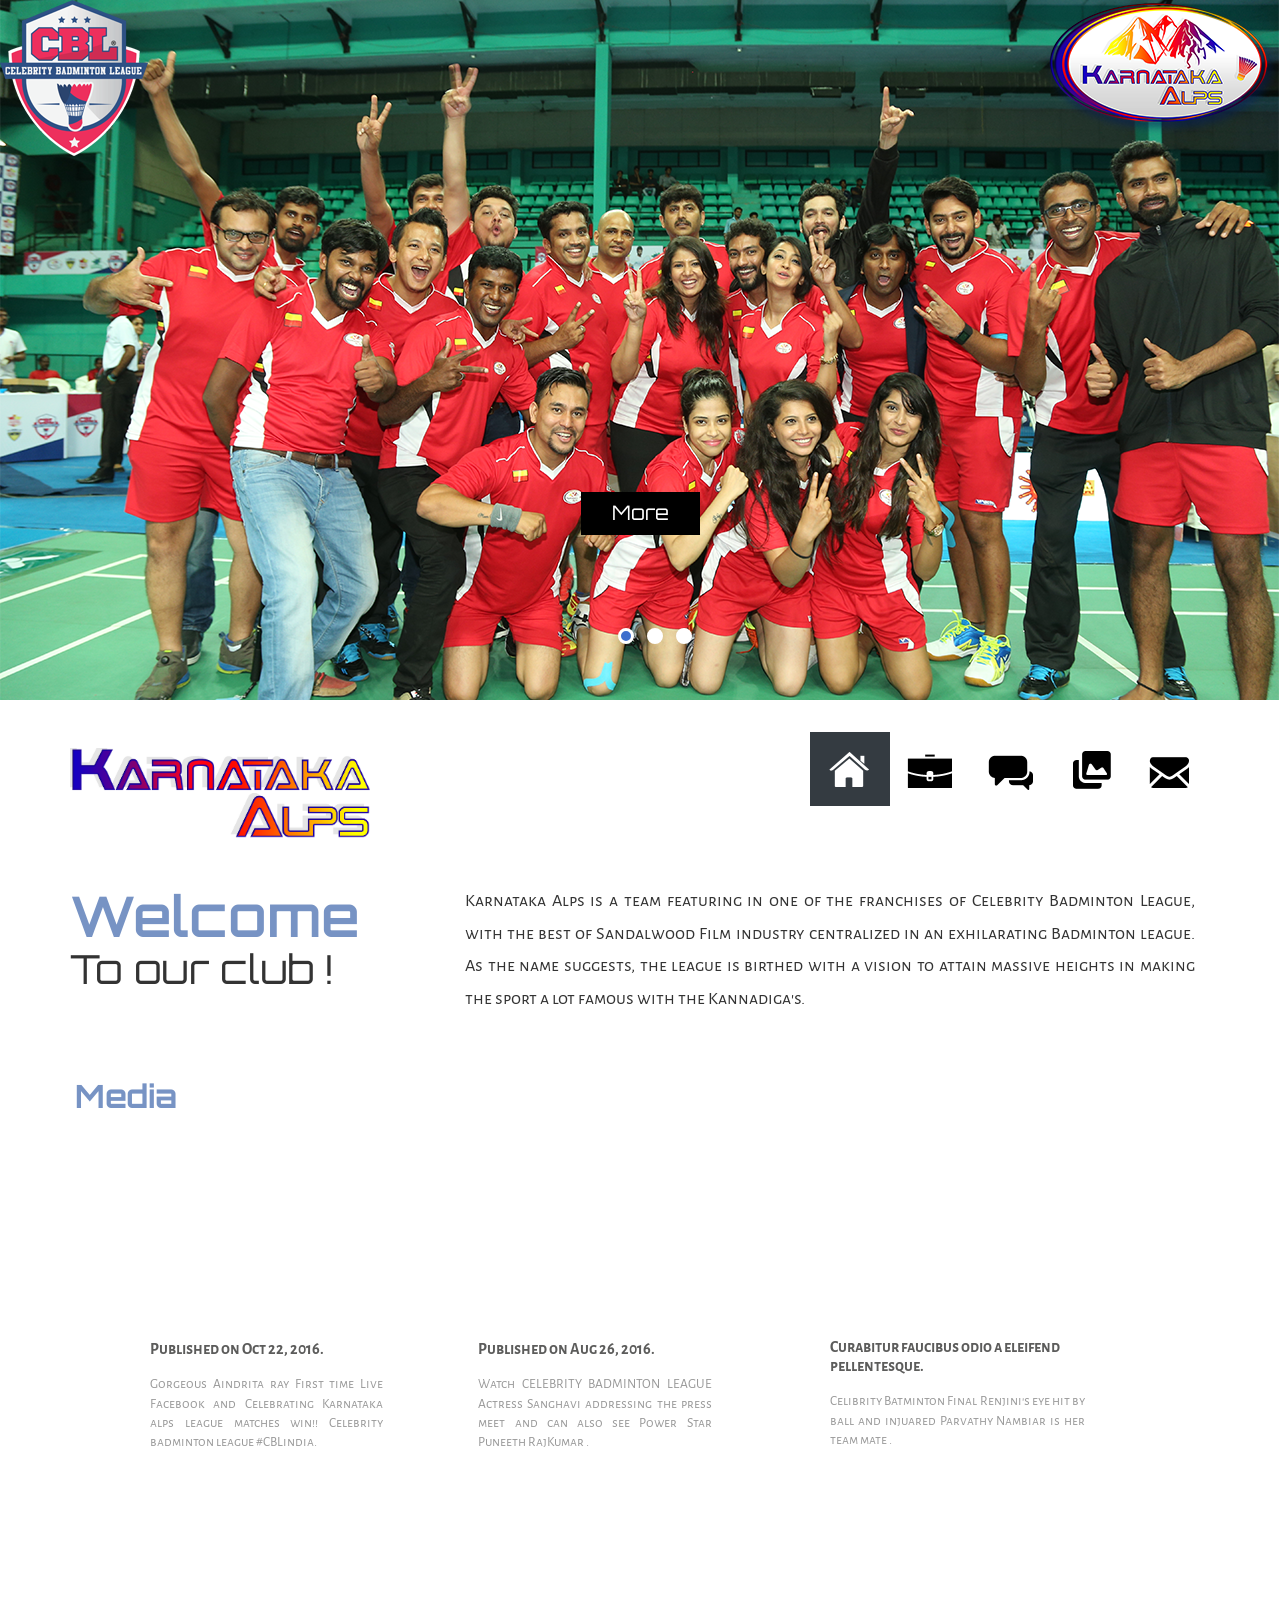
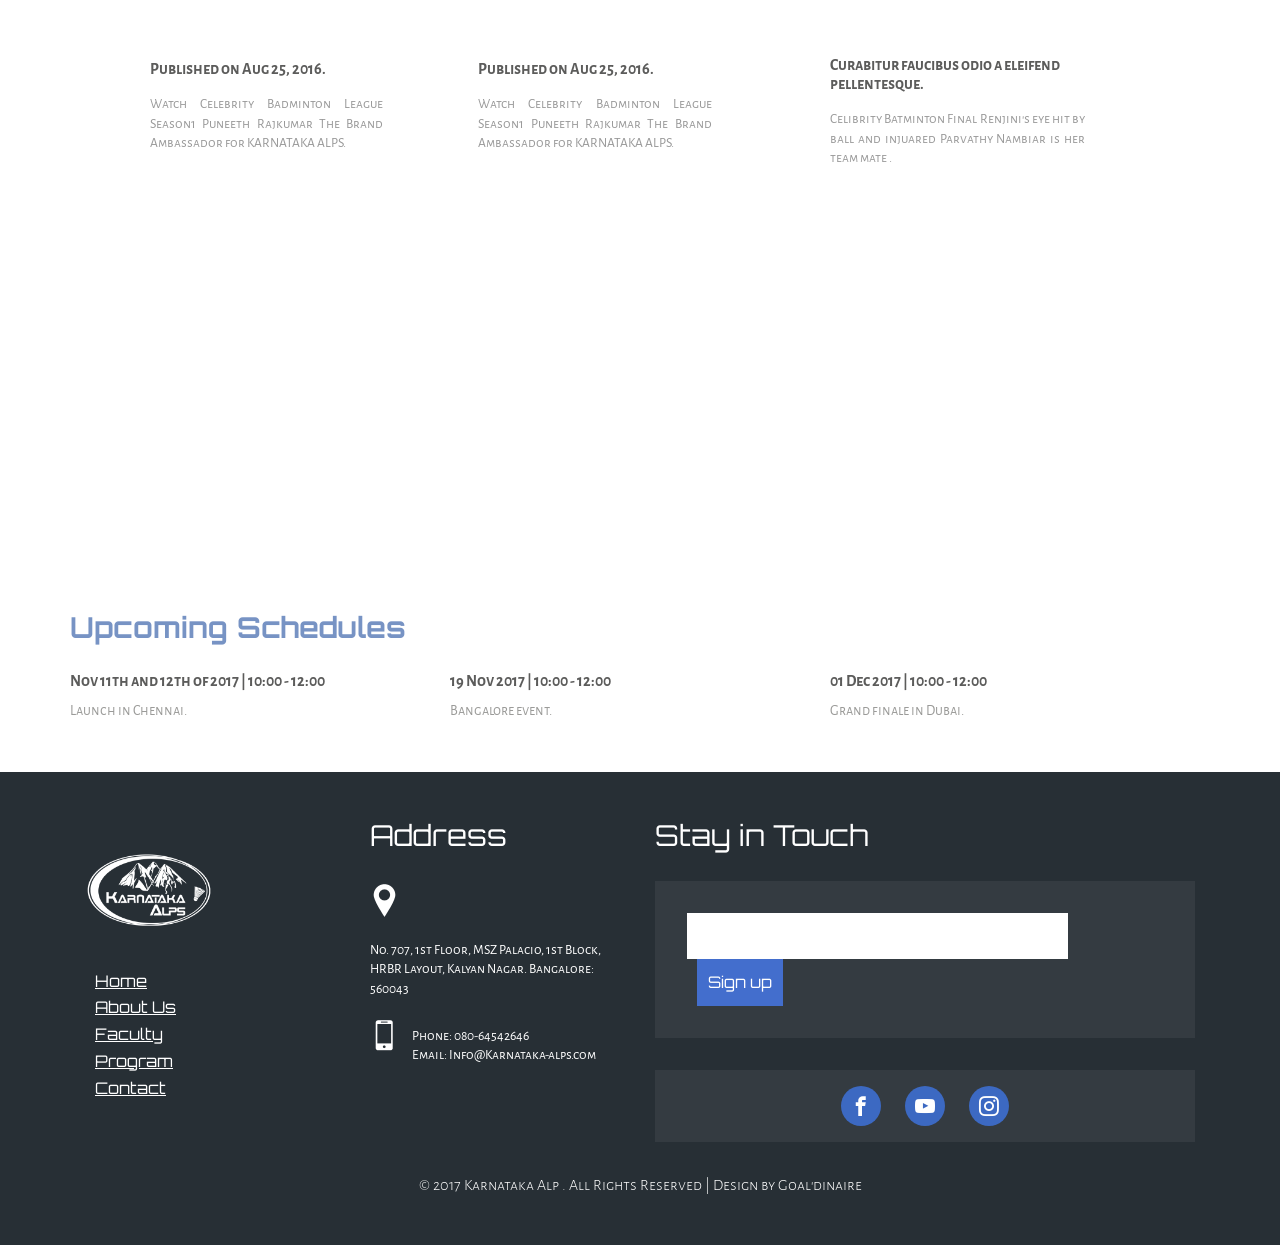
==== index.html @ f867ceb0 "first commit" ====
<!DOCTYPE html>
<html lang="en">
<head>
<title>Karnataka Alp</title>
<link href="css/bootstrap.css" rel='stylesheet' type='text/css'/>
<link href="css/animate.css" rel='stylesheet' type='text/css'/>
<link rel="stylesheet" href="css/style.css" type="text/css">
<link rel="stylesheet" href="style-2.css" type="text/css">
<script src="js/jquery.min.js"></script>
<script src="js/responsiveslides.min.js"></script>
<meta name="viewport" content="width=device-width, initial-scale=1">
<meta http-equiv="Content-Type" content="text/html; charset=utf-8" />
<meta name="keywords" content="" />
<!-- webfonts -->
<link href="https://fonts.googleapis.com/css?family=Orbitron" rel="stylesheet"> 
<link href="https://fonts.googleapis.com/css?family=Alegreya+Sans+SC" rel="stylesheet"> 
<script>
    $(function () {
      $("#slider").responsiveSlides({
      	auto: true,
      	speed: 500,
        namespace: "callbacks",
        pager: true,
      });
    });
  </script>
</head>
<body> 

<div class="slider w3layouts">	  
	  <div class="callbacks_container">
	      <ul class="rslides" id="slider">
	         <li>
				 <div class="banner">
				 	<div class="banner-text text abc dd">
					 	<!-- <h1>" ALL THE DAYS YOU WOKE UP, YOU GOT ONE JOB, AND THAT'S TO GET BETTER EVERY SINGLE DAY"</h1>
						<h2>Celebrity Badminton League</h2>
						 -->
						<a href="#">More</a>
					</div>
				 </div>
	         </li>
	         <li>
				 <div class="banner_two">
				 	<div class="banner-text text">
					 	<!-- <h1>Celebrity Badminton League</h1>
						<h2>Here some caption will come</h2> -->
						<a href="#">More</a>
					</div>
				 </div>
	         </li>
	         <li>
				 <div class="banner_three">
				 	<div class="banner-text text">
					 	<!-- <h1>Celebrity Badminton League</h1>
						<h2>Here some caption will come</h2> -->
						<a href="#">More</a>
					</div>
				 </div>
	         </li>
	      </ul>	      
      </div>
</div>
<div class="header agileits">
	 <div class="container">
	 <div class="logo animated bounceInLeft">
	 <a href="#"><img src="images/new.logo.png" alt=""/></a>
	<!--  <h3>Karnataka Alp</h3> -->
	 </div>
	 <div class="top-menu animated bounceInRight">
			<span class="menu"> </span>
		 <ul>
			  <li class="active simptip-position-bottom simptip-movable" data-tooltip="Home"><a class="home" href="index.thml"></a></li>
		      <li class="simptip-position-bottom simptip-movable" data-tooltip="About"><a class="about" href="about.html"></a></li>
			  <li class=" simptip-position-bottom simptip-movable" data-tooltip="Teams"><a class="service" href="team.html"></a></li>
			  <li class=" simptip-position-bottom simptip-movable" data-tooltip="Gallery"><a class="gallery" href="gallery.html"></a></li>
			  <li class=" simptip-position-bottom simptip-movable" data-tooltip="Contact"><a class="contact" href="contact.html"></a></li>
			  <!-- <li class=" simptip-position-bottom simptip-movable" data-tooltip="Contact"><a class="contact-1" href="contact.html"></a></li> -->
			 <div class="clearfix"></div>
		 </ul>
				  <!--script-nav-->
				 <script>
				 $("span.menu").click(function(){
				 $(".top-menu ul").slideToggle("slow" , function(){
				 });
				 });
				 </script>
				 <!--script-nav-->
	 </div>
	 <div class="clearfix"></div>
	 </div>
</div>
<div class="welcome">
	 <div class="container">
	 <div class="col-md-4 wel-left">
	 <h3 class="animated rubberBand">Welcome</h3>
	 <h4 class="animated rubberBand">To our club !</h4>
	 </div>
	 <div class="col-md-8 wel-right">
		 <p>Karnataka Alps is a team featuring in one of the franchises of Celebrity Badminton League, with the best of Sandalwood Film industry centralized in an exhilarating Badminton league. As the name suggests, the league is birthed with a vision to attain massive heights in making the sport a lot famous with the Kannadiga's.</p>
	 </div>
	 <div class="clearfix"></div>
	 </div>
</div>
<div class="event">	 
	 <div class="container">
		 <h3>Media</h3>
		 <div class="col-md-8 event-sec-left">
			 <div class="col-md-4 evnt bt">
			 <iframe width="236" height="172" src="https://www.youtube.com/embed/453rI5n0cbU" frameborder="0" allowfullscreen></iframe>
			 <h4>Published on Oct 22, 2016.</h4>
			 <p>Gorgeous Aindrita ray First time Live Facebook and Celebrating Karnataka alps league matches win!! Celebrity badminton league #CBLindia.</p>
			 <!-- <a href="#">More</a> -->
			 </div>
			 <div class="col-md-4 evnt bt">
			 <iframe width="236" height="172" src="https://www.youtube.com/embed/TS9y1Ix-5x4" frameborder="0" allowfullscreen></iframe>
			 <h4>Published on Aug 26, 2016.</h4>
			 <p>Watch CELEBRITY BADMINTON LEAGUE Actress Sanghavi addressing the press meet and can also see Power Star Puneeth RajKumar .</p>
			<!--  <a href="#">More</a> -->
			 </div>
			 <div class="col-md-4 evnt bt">
			 <iframe width="236" height="172" src="https://www.youtube.com/embed/nM0wsNJb8Wo" frameborder="0" allowfullscreen></iframe>
			 <h4>Published on Aug 25, 2016.</h4>
			 <p>Watch Celebrity Badminton League Season1 Puneeth Rajkumar The Brand Ambassador for KARNATAKA ALPS.</p>
			 <!-- <a href="#">More</a> -->
			 </div> <div class="col-md-4 evnt bt">
			 <iframe width="236" height="172" src="https://www.youtube.com/embed/nM0wsNJb8Wo" frameborder="0" allowfullscreen></iframe>
			 <h4>Published on Aug 25, 2016.</h4>
			 <p>Watch Celebrity Badminton League Season1 Puneeth Rajkumar The Brand Ambassador for KARNATAKA ALPS.</p>
			 <!-- <a href="#">More</a> -->
			 </div> 
			<!--  <div class="col-md-4 evnt bt">
			 <iframe width="236" height="172" src="https://www.youtube.com/embed/nM0wsNJb8Wo" frameborder="0" allowfullscreen></iframe>
			 <h4>Published on Aug 25, 2016.</h4>
			 <p>Watch Celebrity Badminton League Season1 Puneeth Rajkumar The Brand Ambassador for KARNATAKA ALPS.</p>
			 <!-- <a href="#">More</a> -->
	<!-- 		 </div>
 --> 
		 </div>
		 <div class="col-md-3 event-sec-left">
		   <div class="col-md-12 evnt">
				<iframe width="362" height="170" src="https://www.youtube.com/embed/nuTyIcoMTj0" frameborder="0" allowfullscreen></iframe>
			 <h4>Curabitur faucibus odio a eleifend pellentesque.</h4>
			 <p>Celibrity Batminton Final Renjini's eye hit by ball and injuared Parvathy Nambiar is her team mate .</p>
			 <!-- <a href="#">More</a> -->
			 </div><div class="col-md-12 evnt">
				<iframe width="362" height="170" src="https://www.youtube.com/embed/nuTyIcoMTj0" frameborder="0" allowfullscreen></iframe>
			 <h4>Curabitur faucibus odio a eleifend pellentesque.</h4>
			 <p>Celibrity Batminton Final Renjini's eye hit by ball and injuared Parvathy Nambiar is her team mate .</p>
			 <!-- <a href="#">More</a> -->
			 </div>
			 </div>
			 <!-- <div class="clearfix"></div> -->
			  <!--  <li><a href="#"><span> </span>Lorem ipsum dolor</a></li>
			   <li><a href="#"><span> </span>Etiam tempor nisi ut</a></li>
			   <li><a href="#"><span> </span>Donec ultricies sollicitudin</a></li>
			   <li><a href="#"><span> </span>Curabitur faucibus odio</a></li>
			   <li><a href="#"><span> </span>Fusce et ante elementum</a></li>
			   <li><a href="#"><span> </span>Lorem ipsum dolor</a></li>	
			   <li><a href="#"><span> </span>Fusce et ante elementum</a></li> -->
			   </ul>
		   </div>
		   <div class="clearfix"></div>
	   </div>
</div>
 <!-- <script>
    $(function () {
      $("#slider1").responsiveSlides({
      	auto: true,
      	speed: 500,
        namespace: "callbacks",
        pager: true,
      });
    });
  </script> -->
   <script src="js/responsiveslides.min.js"></script>
<div class="slider">	  
	  <div class="callbacks_container">
	      <ul class="rslides" id="slider1">
	         <li>
				 <div class="event-slider">
				 	<!-- <h3>Ut sodales augue ac sapien</h3>
					<h3>Morbi blandit nibh nisl, eu eleifend.</h3> -->
				 </div>
	         </li>
	         <li>
				 <div class="event-slider xy">
				 	<!-- <h3>Ut sodales augue ac sapien</h3>
					<h3>Morbi blandit nibh nisl, eu eleifend.</h3> -->
				 </div>
	         </li>
	         <li>
				 <div class="event-slider pq">
				 	<!-- <h3>Ut sodales augue ac sapien</h3>
					<h3>Morbi blandit nibh nisl, eu eleifend.</h3> -->
				 </div>
	         </li>			 
	      </ul>	      
      </div>
</div>
<div class="news">
	 <div class="container">
		 <h3>Upcoming Schedules</h3>
		 <div class="col-md-4 top-news">
		 <h4><a href="#">Nov 11th and 12th of 2017</a> | 10:00 - 12:00</h4>
		 <p>Launch in Chennai.</p>
		 </div>
		 <div class="col-md-4 top-news">
		 <h4><a href="#">19 Nov 2017</a> | 10:00 - 12:00</h4>
		 <p>Bangalore event.</p>
		 </div>
		 <div class="col-md-4 top-news">
		 <h4><a href="#">01 Dec 2017</a> | 10:00 - 12:00</h4>
		 <p>Grand finale in Dubai.</p>
		 </div>
		 <div class="clearfix"></div>
	 </div>
</div>
<div class="fotter w3-agileits">
	 <div class="container">
		 <div class="col-md-3 ftr-logo">
		 <a href="index.html"><img src="images/KarnatakaAl-wht.png" alt=""/></a>		 
		 <!-- <h4>Karnataka Alp</h4> -->
     	 	  <nav class="site-nav">
    <div class="ham">
      <span></span>
      <span></span>
      <span></span>
    </div>
    <ul>
      <li class="selected"><a href="index.html">Home</a></li>
      <li><a href="about.html">About Us</a></li>
      <li><a href="team.html">Faculty</a></li>
      <li><a href="gallery.html">Program</a></li>
      <li><a href="contact.html">Contact</a></li>
    </ul>
  </nav><!--eo site-nav-->	

		 </div>
		 <div class="col-md-3 address">
			 <h4>Address</h4>
			 <ul class="address-info">
			     <li><span></span></li>
				 <li><p>No. 707, 1st Floor, MSZ Palacio, 1st Block, HRBR Layout, Kalyan Nagar. Bangalore: 560043</p>
				 </li>
			 </ul>
			 <ul class="address-mail">
				 <li><span></span></li>
				 <li><p>Phone: 080-64542646 </p>
				 <p>Email: <a href="info@karnataka-alps.com">Info@Karnataka-alps.com</a></p></li>
			 </ul>
		 </div>
		 <div class="col-md-6 touch">
			 <h4>Stay in Touch</h4>
			 <div class="form">
			 <form>
				 <input type="text" value="" onfocus="this.value=''" onblur="this.value=''">
				 <input type="submit" value="Sign up">
			 </form>
			 </div>
			 <div class="social-icons agileits-w3layouts">
				 <a href="https://www.facebook.com/KarnatakaAlpsOfficial/" target="blank"><span class="icon-facebook"> </span></a>
				 <a href="https://www.youtube.com/channel/UC2__D9a13hm1S4jxviinYtg" target="blank"><span class="icon-youtube"> </span></a>
				 <a href="https://www.instagram.com/karnatakaalps/" target="blank"><span class="icon-instagram"> </span></a>			 
			 </div>
		 </div>
		 <div class="clearfix"></div>
		 <div class="copy-right w3-agile"><p>&copy 2017 Karnataka Alp . All Rights Reserved | Design by <a href="www.goaldinaire.com">Goal'dinaire</a></p></div>
	 </div>

</div>

</body>
</html>
---- css/style.css ----
/*--
Author: W3layouts
Author URL: http://w3layouts.com
License: Creative Commons Attribution 3.0 Unported
License URL: http://creativecommons.org/licenses/by/3.0/
--*/
html, body{
    font-size: 100%;
  	background: #fff;
	font-family: 'Orbitron', sans-serif;
}
h1,h2,h3,h4,h5,h6{
	margin:0;			   
}	
p{
	margin:0;
}
ul,label{
	margin:0;
	padding:0;
}
a:hover, a:focus {
color:none;
text-decoration: none;
}
/*--- slider-css --*/
.slider {
	position: relative;
}
/*-- w3layouts --*/
.rslides {
  position: relative;
  list-style: none;
  overflow: hidden;
  width: 100%;
  padding: 0;
  margin: 0;
  }
.rslides li {
  -webkit-backface-visibility: hidden;
  position: absolute;
  display: none;
  width: 100%;
  left: 0;
  top: 0;
  }
.rslides li:first-child {
  position: relative;
  display: block;
  float: left;
  }
.rslides img {
  display: block;
  height: auto;
  float: left;
  width:100%;
  border: 0;
  }
.banner{
	background:url(../images/new2.png)no-repeat;
	background-size:cover;
	min-height:700px; 
}
/*.dd a{
	margin-top:800px; 
}*/
.banner_two{
	background:url(../images/new1.png)no-repeat;
	background-size:cover;
	min-height:700px; 
}
.banner_three{
	background:url(../images/new3.png)no-repeat;
	background-size:cover;
	min-height:700px; 
}
.banner-text h1{
	color: #FFF;
	font-weight: 600;
	font-size:2em;
	line-height: 1.5em;
	text-align: center;
}
.abc h1{
	margin-top:70px; 
	width:1200px;
	margin-left:auto;
	font-family: 'Orbitron', sans-serif;
	margin-right:auto; 
}
.abc h2{
	text-transform: uppercase;
	margin-top:-300px;
	font-family: 'Orbitron', sans-serif;
}
/*-- agileits --*/
.banner-text{
	text-align:center;
	padding-top:15%;
}
/*-- w3layouts --*/
.banner-text h2{
	color:rgba(255, 255, 255, 0.85);
	line-height: 1.5em;
	font-size: 2.3em;
	text-align: center;
	font-weight:400;
}
.banner-text a{
	background:#3d6ecd;
	padding:0.3em 1.5em;
	display:inline-block;
	font-size:1.5em;
	color:#FFF;
	border:1px solid #3d6ecd;
	margin-top:2em;
	margin-top:30px;
	transition:0.5s all ease;
	-webkit-transition:0.5s all ease;
	-moz-transition:0.5s all ease;
	-o-transition:0.5s all ease;
	-ms-transition:0.5s all ease;
}
.banner-text a:hover{
	background:transparent;
	border:1px solid #fff;
}
.callbacks_tabs a:after {
	content: "\f111";
	font-size: 0;
	font-family: FontAwesome;
	visibility: visible;
	display: block;
	height: 16px;
	width: 16px;	
	display: inline-block;
	background:#fff;
	border: 3px solid #fff;
	border-radius:50%;
}
.callbacks_here a:after{
	border: 3px solid #FFF;
	background:#3d6ecd;
}
.callbacks_tabs a{
	visibility:hidden;
}
.callbacks_tabs li{
	display:inline-block;
}
ul.callbacks_tabs.callbacks1_tabs {
	position: absolute;
	bottom: 10%;
	z-index: 999;
	left: 47%;
}

/*----*/
.header{
margin-top:2em;
}
.logo{
float:left;
margin-top: 1em;
}
.top-menu{
float:right;
}
.top-menu ul li{
display: inline-block;
padding: 1em;
float: left;
}
.top-menu ul li:hover{
background:#343B41;
}
.top-menu ul li.active{
background: #343B41;
}
/*-- agileits --*/
.top-menu ul li a {
width: 48px;
height: 42px;
background: url('../images/splits-2.png') no-repeat 0px 0px;
padding:1em;
display:block;
}
.top-menu ul li a.home {
background-position: -17px 0px;
}
.top-menu ul li a.home:hover{
background-position: -17px 0px;
}
.top-menu ul li a.about {
background-position: -129px -1px;
}
.top-menu ul li a.about:hover{
background-position: -129px -51px;
}
.top-menu ul li a.service{
background-position: -248px -2px;
}
.top-menu ul li a.service:hover{
background-position: -248px -51px;
}
.top-menu ul li a.gallery{
background-position: -355px -4px;
}
.top-menu ul li a.gallery:hover{
background-position: -355px -51px;
}
.top-menu ul li a.contact {
background-position:-464px 0px;
}
.top-menu ul li a.contact:hover {
background-position:-464px -51px;
}
/*.top-menu ul li a.contact-1 {
background-position:-573px 0px;
}
.top-menu ul li a.contact-1:hover {
background-position:-573px -51px;
}*/
/*--------social simptip--------*/
[data-tooltip] {
	position: relative;
	display: inline-block;
}
/*-- w3layouts --*/
[data-tooltip].simptip-position-bottom:before {
	border-bottom-color:#3d66be;
}
[data-tooltip].simptip-position-bottom:after {
background-color: #4578d3;
color: #fff;
}
[data-tooltip]:before {
	content: '';
	position: absolute;
	border-width: 6px;
	border-style: solid;
	border-color: rgba(0, 0, 0, 0);
}
[data-tooltip]:before, [data-tooltip]:after {
	position: absolute;
	visibility: hidden;
	opacity: 0;
	z-index: 999999;
}
[data-tooltip]:after {
	height:30px;
	padding:10px 11px 0;
	font-size: 13px;
	line-height: 11px;
	content: attr(data-tooltip);
	white-space: nowrap;
	font-family: 'Arimo Sans', sans-serif;
}
[data-tooltip]:hover, [data-tooltip]:focus {
	background-color: rgba(0, 0, 0, 0);
}
[data-tooltip]:hover:before, [data-tooltip]:hover:after, [data-tooltip]:focus:before, [data-tooltip]:focus:after {
	visibility: visible;
	opacity: 1;
}
.simptip-position-bottom.simptip-movable:before {
	margin-top: -15px;
}
.simptip-position-bottom.simptip-movable:after {
	margin-top: -3px;
}
.simptip-position-bottom:before, .simptip-position-bottom:after, .simptip-position-top:before, .simptip-position-top:after {
	left: 32%;
}
.simptip-position-bottom:before, .simptip-position-bottom:after {
	top: 110%;
}
.simptip-position-bottom:after, .simptip-position-top:after {
	margin-left: -18px;
}
/*-- agileits --*/
.simptip-position-right.simptip-movable:before, .simptip-position-right.simptip-movable:after, .simptip-position-left.simptip-movable:before, .simptip-position-left.simptip-movable:after, .simptip-position-top.simptip-movable:before, .simptip-position-top.simptip-movable:after, .simptip-position-bottom.simptip-movable:before, .simptip-position-bottom.simptip-movable:after {
	-webkit-transition: all .1s linear;
	-moz-transition: all .1s linear;
	-o-transition: all .1s linear;
	-ms-transition: all .1s linear;
	transition: all .1s linear;
}
.simptip-position-bottom.simptip-movable:hover:before, .simptip-position-bottom.simptip-movable:hover:after {
	-webkit-transform: translateY(10px);
	-moz-transform: translateY(10px);
	-ms-transform: translateY(10px);
	-o-transform: translateY(10px);
	transform: translateY(10px);
}
/*----*/
.welcome{
margin-top:3em;
}
.wel-left h3{
color:#fd4f50;
font-size:3.5em;
font-weight:600;
font-family: 'Orbitron', sans-serif;
}
.wel-left h4{
color:#333;
font-size:2.5em;
font-weight:400;
font-family: 'Julee', cursive;
}
.wel-right p{
line-height:1.8em;
font-weight:600;
font-size:0.9em;
font-family: 'Passion One', cursive;
}
/*----*/
.event {
margin:4em 0 2em 0;
}
.evnt {
padding-left: 0;
}
.event h3{
color:#3d66be;
font-weight:bold;
font-size:2em;
margin-bottom:1em;
margin-right:10px; 
padding-left:5px; 
}
/*-- w3layouts --*/
.evnt h4{
color: #5C5C5B;
margin: 1em 0;
font-weight: 600;
line-height: 1.2em;
font-size: 1em;
}
.evnt p{
color: #999;
margin-bottom: 1em;
font-size: 0.85em;
text-align:justify;
}
.evnt a{
	background:#3a6ccf;
	padding:0.3em 1.5em;
	display:inline-block;
	font-size:1.2em;
	color:#FFF;
	border:1px solid #3a6ccf;
	margin-top:0.5em;
	transition:0.5s all ease;
	-webkit-transition:0.5s all ease;
	-moz-transition:0.5s all ease;
	-o-transition:0.5s all ease;
	-ms-transition:0.5s all ease;
}
.evnt a:hover{
	background:#333;
	border:1px solid #fff;
}
.event-sec-left{
padding-left:0;
}
.evnt img{
width:100%;
}
.event-sec-right h3{
color:#6EBB1F;
font-weight:bold;
font-size:1.8em;
margin:0 0 0.7em 0em;
}
.event-sec-right p{
color:#333;
font-weight:600;
font-size:0.9em;
width:70%;
}
/*-- agileits --*/
.event-sec-right ul{
list-style:none;
margin-top:0.5em;
}
.event-sec-right ul li a {
color: #777;
padding: 0.5em 0;
text-decoration: none;
display:block;
font-size:0.9em;
transition:0.5s all;
	-webkit-transition:0.5s all;
	-moz-transition:0.5s all;
	-o-transition:0.5s all;
	-ms-transition:0.5s all;
}
.event-sec-right ul li a:hover{
color:#6EBB1F;
}
.event-sec-right ul li a span {
width: 9px;
height: 12px;
display: inline-block;
background: url(../images/arrow.png) no-repeat 0px 0px;
margin-right: 0.4em;
}
.event-slider{
	background:url(../images/new4.png)no-repeat;
	background-size:cover;
	min-height:350px;
	padding:5% 0 0;
	text-align:center;
}
.xy{
	background:url(../images/new4.png)no-repeat;
	background-size:cover;
	min-height:350px;
	padding:5% 0 0;
	text-align:center;
}
.event-slider{
	background:url(../images/new4.png)no-repeat;
	background-size:cover;
	min-height:350px;
	padding:5% 0 0;
	text-align:center;
}
.event-slider h3{
color:#fff;
font-weight:300;
font-size:3.2em;
line-height:1.5em;
}
ul.callbacks_tabs.callbacks2_tabs {
position: absolute;
top: 70%;
z-index: 999;
left: 44%;
}
/*----*/
.news{
margin:3em 0;
}
/*-- w3layouts --*/
.news h3 {
color: #6EBB1F;
font-weight: bold;
font-size: 1.8em;
margin-bottom:1em;
}
.top-news {
padding-left: 0;
}
.top-news h4{
color:#5C5C5B;
font-size:1em;
margin-bottom:0.5em;
font-weight:600;
}
.top-news h4 a{
color:#5C5C5B;
transition:0.5s all;
	-webkit-transition:0.5s all;
	-moz-transition:0.5s all;
	-o-transition:0.5s all;
	-ms-transition:0.5s all;
}
.top-news h4 a:hover{
color:#6EBB1F;
}
.top-news p{
color:#9B9B99;
font-size:0.9em;
line-height:1.8em;
}
/*----*/
.fotter{
background:#272F35; 
padding:3em 0;
}
.ftr-logo {
margin-top: 2em;
}
.address h4{
color:#fff;
font-size:1.8em;
margin-bottom:1em;
font-weight:400;
}
.address ul{
margin-bottom:1em;
}
.address ul li {
display: inline-block;
}
/*-- agileits --*/
ul.address-info li p,ul.address-mail li p{
color:#fff;
font-size:0.85em;
}
ul.address-mail li p a{
color:#fff;
font-size:1em;
transition:0.5s all;
	-webkit-transition:0.5s all;
	-moz-transition:0.5s all;
	-o-transition:0.5s all;
	-ms-transition:0.5s all;
}
ul.address-mail li p a:hover{
color: #6EBB1F;
}
ul.address-info li span {
background: url(../images/splits.png) no-repeat -25px -108px;
vertical-align: super;
}
ul.address-mail li span {
background: url(../images/splits.png) no-repeat -72px -108px;
vertical-align: super;
}
ul.address-info li span{
width: 30px;
height: 38px;
display: inline-block;
margin-right: 0.5em;
padding-bottom: 3em;
}
ul.address-mail li span {
width: 30px;
height: 38px;
display: inline-block;
margin-right: 0.5em;
}
.touch h4{
color:#fff;
font-size:1.8em;
margin-bottom:1em;
font-weight:400;
}
.form{
background:#343B41;
padding:2em;
}
/*-- w3layouts --*/
.touch input[type="text"] {
padding: 12px;
font-weight: bolder;
color: #fff;
border: none;
outline: none;
width: 75%;
font-size: 0.9em;
color: #4C738F;
border: 1px solid #fff;
}
.touch input[type="submit"] {
font-size: 1em;
padding: 11px 10px;
background: #436ecd;
border: none;
cursor: pointer;
font-weight: 400;
outline: none;
color: #fff;
margin-left: 10px;
border: 1px solid #436ecd;
transition:0.5s all;
	-webkit-transition:0.5s all;
	-moz-transition:0.5s all;
	-o-transition:0.5s all;
	-ms-transition:0.5s all;
}
.touch input[type="submit"]:hover{
background:transparent;
border: 1px solid #fff;
}
.social-icons {
margin-top: 2em;
background:#343B41;
padding:1em;
text-align:center;
}
.social-icons a span {
width: 40px;
height: 40px;
/*background: url('../images/splits.png') no-repeat 0px 0px;*/
display: inline-block;
margin: 0 10px; 
background-color:#3c69c2;
border-radius:50%; 
line-height:40px; 
color:#fff; 
font-size:20px; 
}
.social-icons a span:hover {
background-color:#fff;
color:#3c69c2; 
}
.social-icons a span.fb {
background-position:-150px -116px;
}
.social-icons a span.fb:hover {
background-position:-150px -165px; 
}
/*-- agileits --*/
.social-icons a span.icon-youtube {
background-position: -217px -116px;
}
.social-icons a span.icon-youtube:hover {
color:#fd0002; 
}
.social-icons a span.wifi {
background-position: -282px -116px;
}
.social-icons a span.icon-instagram:hover {
 color:black;
 font-size:20px;  
}
.social-icons a span.in {
background-position: -349px -116px;
}
.social-icons a span.in:hover{
background-position: -349px -165px;
}
.copy-right {
text-align: center;
}
.copy-right p ,.copy-right p a{
color: #fff;
font-weight:300;
margin-top:2em;
transition:0.5s all;
	-webkit-transition:0.5s all;
	-moz-transition:0.5s all;
	-o-transition:0.5s all;
	-ms-transition:0.5s all;
}
.copy-right p a:hover {
color: #6EBB1F;
}
/*--about--*/
.top-menu ul li a.about-pg {
background-position:-129px -51px;
}
.top-menu ul li a.home-pg{
background-position: -17px -51px;
}
.about-section{
margin:3em 0;
}
.about-section h2,.service-grids h2,h2.w3ls_head{
color: #6EBB1F;
font-weight: bold;
font-size: 2em;
margin:0 0 1em 0em;
}
/*-- w3layouts --*/
.about-section h3{
color:#505050;
font-weight: bold;
font-size:1.5em;
margin-bottom:0.7em;
padding: 10px 20px;
background: #ededed;
}
.about-sec p{
color: #989795;
line-height: 1.8em;
font-size: 0.9em;
margin:0.7em 0;
}
.about-sec a {
background: #6EBB1F;
padding: 0.3em 1.5em;
display: inline-block;
font-size: 1.2em;
color: #FFF;
border: 1px solid #6EBB1F;
margin: 0.5em 0;
transition: 0.5s all ease;
-webkit-transition: 0.5s all ease;
-moz-transition: 0.5s all ease;
-o-transition: 0.5s all ease;
-ms-transition: 0.5s all ease;
}
.about-sec a:hover{
background: #333;
border: 1px solid #fff;
}
.list ul{
list-style:none;
}
h4.list-year {
font-weight:700;
font-size:1.8em;
color: #111;
float: left;
margin-right: 15px;
}
.list-grid {
margin-bottom: 23px;
padding-bottom: 20px;
overflow: hidden;
border-bottom: 2px solid #ededed;
}
/*-- agileits --*/
.list-grid:nth-child(5){
border-bottom:none;
margin-bottom: 0;
}
p.info{
overflow: hidden;
line-height: 1.8em;
color: #989795;
font-size:0.9em;
}
.side-list p {
color: #333;
font-weight: 600;
font-size: 0.9em;
}
.side-list ul {
list-style: none;
margin-top: 0.5em;
}
.side-list ul li a {
color: #777;
padding: 0.5em 0;
text-decoration: none;
display: block;
font-size: 0.95em;
transition: 0.5s all;
-webkit-transition: 0.5s all;
-moz-transition: 0.5s all;
-o-transition: 0.5s all;
-ms-transition: 0.5s all;
}
.side-list ul li a:hover {
color: #6EBB1F;
}
.side-list ul li a span {
width: 9px;
height: 12px;
display: inline-block;
background: url(../images/arrow.png) no-repeat 0px 0px;
margin-right: 0.4em;
}
.team{
margin-top:3em;
}
.mn{
	padding-left:95px;
	padding-right:95px;  
}

.team h2{
color: #6EBB1F;
font-weight: 600;
font-size: 1.6em;
margin: 0 0 0.5em 0em;
}
/*-- w3layouts --*/
.team-sec{
width:25%;
float:left; 
}
.team-sec a img{
webkit-transition: all 0.8s ea;se;
-o-transition: all 0.8s ease;
transition: all 0.8s ease;
outline: 1px solid transparent
}
.team-sec a img:hover{
-webkit-transform: rotate(-5deg);
transform: rotate(-10deg);
}
.team-sec h4 a{
color: #333333;
padding: 0.5em 0;
text-decoration: none;
display: block;
font-size: 0.85em;
font-weight:600;
transition: 0.5s all;
-webkit-transition: 0.5s all;
-moz-transition: 0.5s all;
-o-transition: 0.5s all;
-ms-transition: 0.5s all;
}
.team-sec h4 a:hover{
color: #ca2425;
}
.team-sec p{
color: #989795;
line-height: 1.8em;
font-weight: 400;
font-size: 0.9em;
}
/*--service--*/
.top-menu ul li a.service-pg {
background-position: -248px -51px;
}
.service h2 {
color: #6EBB1F;
font-weight: bold;
text-transform:uppercase;
font-size: 2em;
margin: 0 0 1em 0em;
}
.service-grids{
margin:3em 0;
}
.service-grid{
margin:1em 0 0 0;
}
.service-sec img{
width:100%;
}
.service-sec h3{
color:red;
margin: 5px 0;
font-weight: 600;
line-height: 1.2em;
text-align:center;
}
.service-sec h3 a{
color:red;
}
/*-- agileits --*/
.service-sec h3 a:hover{
color:#4770cc;
}
.service-sec p {
color: #989795;
line-height: 1.5em;
font-size: 0.9em;
margin: 0em 0 1.5em 0;
text-align:justify;
}
#myList li{ 
	display:none;
	list-style-type:none;
}
#loadMore {
background:#4770cc;
padding: 0.3em 1.5em;
display: inline-block;
font-size: 1.2em;
color: #FFF;
cursor:pointer;
transition: 0.5s all ease;
-webkit-transition: 0.5s all ease;
-moz-transition: 0.5s all ease;
-o-transition: 0.5s all ease;
-ms-transition: 0.5s all ease;
}
#loadMore:hover {
    background:#333333;
}
#showLess {
background:#333333;
padding: 0.3em 1.5em;
display: inline-block;
font-size: 1.2em;
color: #FFF;
cursor:pointer;
margin: 0em 1em;
transition: 0.5s all ease;
-webkit-transition: 0.5s all ease;
-moz-transition: 0.5s all ease;
-o-transition: 0.5s all ease;
-ms-transition: 0.5s all ease;
}
/*-- w3layouts --*/
#showLess:hover {
    background:#4770cc;
}
.load_more{
	text-align:center;
	padding: 10px 0;
}
/*-- 404 --*/
.top-menu ul li a.gallery-pg{
background-position: -355px -51px;
}
.page-not-found{
	text-align:center;
	color: #353434;
    margin: 8em 0 5em 0;
}
.page-not-found h4{	
	font-size:4.5em;
    margin-bottom: 0.5em;
}
.page-not-found h3{
	font-size: 14em;
	color:#333;
}
.page-not-found h3 label{
	color:#6EBB1F;
	font-weight:normal;
}
.page-not-found-main{
    background:#f0f0f0;
	margin-top:2em;
}
.page-not-found a{
text-decoration:none;
padding:1em 2em;
font-size:1em;
color:#fff;
background:#6EBB1F;
display:inline-block;
text-align:center;
margin-top:1em;
transition: 0.5s all;
-webkit-transition: 0.5s all;
-moz-transition: 0.5s all;
-o-transition: 0.5s all;
-ms-transition: 0.5s all;
}
.page-not-found a:hover{
background:#272F35;
color:#fff;
}
/*-- agileits --*/
/*--contact--*/
.top-menu ul li a.contact-pg{
background-position:-464px -51px;
}
.contact_desc{
	margin:50px 0;
	background:#FFF;
}
.contact_desc h2{
 color: #6EBB1F;
font-weight: bold;
font-size: 2em;
margin:0 0 1em 0em;
}
.contact_desc h3{
    color: #6EBB1F;
	font-weight: 400;
	text-transform: uppercase;
	margin: 0 0 1em 0em;
}
.contact-form{
	position:relative;
	padding-bottom:20px;
}
.left_form{
	float:left;
	width:48%;
}
.right_form{
	float:left;
	width:48%;
	margin-left:3.8%;
}
.contact-form div{
	padding:5px 0;
}
.contact-form span label {
    color: #5C5C5B;
	margin: 5px 0;
	font-weight: 600;
	line-height: 1.2em;
}
/*-- w3layouts --*/
.contact-form input[type="text"],.contact-form textarea{
	padding:10px;
	display:block;
	width:100%;
	background:#fcfcfc;
	border: none;
	outline:none;
	color:#464646;
	font-size:1em;
	box-shadow: inset 0px 0px 3px #999;
	-webkit-box-shadow: inset 0px 0px 3px #999;
	-moz-box-shadow: inset 0px 0px 3px #999;
	-o-box-shadow: inset 0px 0px 3px #999;
	-webkit-appearance:none;
}
.contact-form textarea{
	resize:none;
	height: 203px;		
}
.myButton{
    background:#3d6dc1;
	color: #FFF;
	font-size:1em;
	padding:10px 25px;
	border:none;
	text-decoration: none;
	outline: 0;
	-webkit-transition: all 0.5s ease-in-out;
	-moz-transition: all 0.5s ease-in-out;
	-o-transition: all 0.5s ease-in-out;
	transition: all 0.5s ease-in-out;
    display:inline-block;
    cursor:pointer;
    text-transform:uppercase;
    -webkit-appearance:none;
    float:right;
}
.myButton:hover{
    text-shadow: 0px 0px 1px #fadb6f;
	background:#333333;
}
.company_address{
	float:left;
	width:25%;
}
.company_address p{
    display: block;
    font-size: 1em;
    color: #686868;
    font-weight: 400;
    padding: 5px 0;
}
.company_address p a{
	text-decoration:underline;
	color:#555;
}
/*-- agileits --*/
.company_address p a:hover{
	text-decoration:none;
    color: #3d6dc1;
}
.contact_info{
	float:right;
	width:70%;
	margin-left:5%;
}
/*-- gallery --*/
.demo { margin: 0 auto;}
.demo > li {float:left;list-style-type: none;margin: 10px;}
.demo > li img { width:265px; cursor:pointer;}
/*jquery.picEyes*/

.picshade {
  position: fixed;
  left: 0;
  top: 0;
  width: 100%;
  height: 100%;
  background-color: #000;
  opacity: 0.91;
  filter: alpha(opacity=91);
  z-index: 99;
  display: none;
}

.pictures_eyes_close {
  position: fixed;
  top: 30px;
  right: 30px;
  display: inline-block;
  width: 26px;
  height: 26px;
  background: url(../images/close.png) no-repeat;
  z-index: 100;
  display: none;
}
/*-- w3layouts --*/
.pictures_eyes {
  position: fixed;
  width: 100%;
  left: 0;
  top: 0;
  z-index: 199;
  display: none;
}

.pictures_eyes_in {
  position: relative;
  text-align: center;
}

.pictures_eyes_in img { max-height: 500px; }

.pictures_eyes_in .prev, .pictures_eyes_in .next {
  position: absolute;
  top: 50%;
  width: 51px;
  height: 51px;
  cursor: pointer;
}

.pictures_eyes_in .prev {
  left: 35px;
  background: url(../images/left.png) no-repeat;
}

.pictures_eyes_in .next {
  right: 35px;
  background: url(../images/right.png) no-repeat;
}

.pictures_eyes_indicators {
  position: fixed;
  left: 0;
  bottom: 15px;
  width: 100%;
  text-align: center;
  z-index: 299;
}

.pictures_eyes_indicators a {
  display: inline-block;
  width: 50px;
  height: 50px;
  margin: 6px 3px 0 3px;
  border: 1px solid #ddd;
  border-radius: 10px;
  box-shadow: 0 0 2px #000;
  filter: alpha(opacity=50);
  opacity: 0.5;
  overflow: hidden;
}
/*-- agileits --*/
.pictures_eyes_indicators img { height: 50px; }

.pictures_eyes_indicators .current {
  filter: alpha(opacity=100);
  opacity: 1;
}
.agileinfo_gallery_grid{
	cursor:pointer;
}
/*-- //gallery --*/
.agileits-gal{
    padding: 3em 0;
}
/*-- responsive-mediaquries --*/
@media(max-width:1366px){
.caption {
width: 58%;
}
ul.callbacks_tabs.callbacks1_tabs {
left: 46.5%;
}
.caption-info{
width:60%;
}
}
@media(max-width:1280px){
.caption h1 {
font-size: 4.5em
}
.caption {
width: 70%;
left: 17%;
}
ul.callbacks_tabs.callbacks1_tabs {
left: 47.8%;
bottom: 8%;
}
.caption-info {
width: 65%;
left: 15%;
}
.touch input[type="text"] {
width: 80%;
}
}
/*-- w3layouts --*/
@media(max-width:1024px){
.banner-text h1 {
font-size: 4em;
line-height: 1.8em;
}
.banner-text h2 {
line-height: 1.2em;
font-size: 2em;
}
.banner, .banner_two, .banner_three{
	min-height:480px;
}
ul.callbacks_tabs.callbacks1_tabs {
left: 45.7%;
}
.banner-text{
	padding-top:10%;
}
.banner-text a {
font-size: 1.1em;
}
.top-menu ul li {
padding: 0.5em;
}
.wel-left h3 {
font-size: 3em;
}
.wel-left h4 {
font-size: 2em;
}
.wel-right {
padding: 0;
}
.event {
margin: 3em 0 2em 0;
}
.evnt h4 {
margin: 0.5em 0;
font-size: 0.85em;
}
.evnt p {
margin-bottom: 0.5em;
font-size: 0.85em;
overflow: hidden;
height: 77px;
}
.event-sec-right p {
font-size: 0.9em;
width: 100%;
}
.event-sec-right h3 {
margin: 0 0 0.5em 0em;
}
.evnt a {
font-size: 1em;
}
/*-- agileits --*/
.event-sec-right ul li:nth-child(2){
display:none;
}
.event-slider h3 {
font-size: 2.5em;
}
.event-slider{
	min-height:236px;
}
.top-news {
width: 33.33%;
}
.fotter {
padding: 3em 0;
}
.address,.ftr-logo{
width:30%;
}
.touch {
width: 40%;
}
.touch input[type="text"] {
padding: 10px;
width: 69%;
}
.touch input[type="submit"] {
padding: 9.5px 10px;
}
.form{
padding:1.5em;
}
.touch input[type="submit"] {
display: inline-block;
}
.social-icons {
padding: 0.5em;
}
.about-sec img {
width: 100%;
}
.list ul li:nth-child(4) {
display: none;
}
/*-- w3layouts --*/
p.info {
height: 125px;
}
.team-sec a img {
width: 100%;
}
.team-sec {
width: 14%;
}
.company_address p {
padding: 3px 0;
}
.list-grid:nth-child(5){
display:none;
}
}
@media(max-width:991px){
.demo > li {
    margin: 10px;
    width: 47%;
}
figure.imghvr-fold-up img {
    width: 100%;
}
}
@media(max-width:768px){
.banner, .banner_two, .banner_three {
min-height: 372px;
}
.banner-text h1 {
font-size: 3.2em;
line-height: 1.7em;
}
.banner-text h2 {
line-height: 1em;
font-size: 1.7em;
}
.banner-text a {
font-size: 1em;
margin-top: 1.5em;
}
.callbacks_tabs a:after {
height: 13px;
width: 13px;
}
ul.callbacks_tabs.callbacks1_tabs {
left: 45%;
bottom: 12%;
}
.logo{
width:35%;
}
.logo a img{
background-size:100%;
width:100%;
}
/*-- agileits --*/
.evnt {
width: 33%;
float: left;
padding:0 5px;
}
.wel-left {
width: 35%;
float: left;
}
.wel-right {
padding:0 10px;
width: 65%;
float: left;
}
.wel-right p {
overflow: hidden;
height: 103px;
}
.event-sec-left {
padding: 0;
}
.event-sec-right {
margin-top: 2em;
padding:0;
}
.event-slider h3 {
font-size: 2em;
}
.top-news {
width: 33.33%;
float: left;
}
.top-news p {
overflow: hidden;
height: 81px;
}
.ftr-logo {
margin-top:2em;
}
.address, .ftr-logo {
width: 50%;
float: left;
}
.touch {
width: 100%;
float: left;
}
.touch input[type="text"] {
width: 85%;
}
.fotter {
padding: 2em 0;
}
.about-sec {
width: 45%;
float: left;
}
.list {
width: 50%;
float: left;
margin-left: 5%;
}
.side-list {
float: left;
}
.side-list ul li a{
font-size:0.85em;
}
.side-list ul li:nth-child(1),.side-list ul li:nth-child(5),.side-list ul li:nth-child(9){
display:none;
}
.team-sec {
width: 22%;
}
.team-grid{
display:none;
}
.service-sec {
width: 33%;
float: left;
}
.service-sec p {
font-size: 0.85em;
overflow: hidden;
height: 62px;
}
.service-sec h3 {
font-size:1.2em;
}
.page-not-found {
margin: 5em 0;
}
.page-not-found h4 {
font-size: 3em;
}
.page-not-found h3 {
font-size: 10em;
}
.company_address {
width: 40%;
}
.contact_info {
width: 55%;
}
}
/*-- agileits --*/
@media(max-width:640px){
.caption {
width: 92%;
top: 14%;
left: 4%;
}
.banner-text h1 {
font-size: 3em;
line-height: 1.5em;
}
.banner-text h2 {
line-height: 1.5em;
font-size: 1.5em;
}
ul.callbacks_tabs.callbacks1_tabs {
left: 43.3%;
bottom: 4%;
}
.wel-left h3 {
font-size: 2.5em;
}
.wel-left h4 {
font-size: 1.5em;
}
.wel-right {
width: 56%;
margin-left: 5%;
}
.event {
margin: 1.5em 0 2em 0;
}
.event-sec-right {
padding-left: 0;
}
.top-news h4 {
font-size: 0.859em;
}
.top-news p {
overflow: hidden;
height: 75px;
font-size: 0.8em;
}
.fotter {
padding: 2em 0;
}
.touch input[type="text"] {
width: 84%;
}
/*-- w3layouts --*/
.touch input[type="submit"] {
margin: 0em 0 0 0;
}
.about-sec {
padding: 0;
}
.about-sec a {
font-size: 1em;
}
.team h2 {
font-size: 1.4em;
}
h4.list-year{
font-size: 1.5em;
}
.side-list {
padding: 0;
}
.service-sec h3 {
font-size: 1em;
}
.page-not-found h4 {
font-size: 2.2em;
}
.page-not-found h3 {
font-size: 8em;
}
.page-not-found {
margin: 4em 0;
}
.page-not-found a {
padding: 0.5em 1em;
font-size: 0.85em;
margin-top: 1em;
}
.contact-form textarea {
height: 204px;
}
}
@media(max-width:480px){
.caption {
top: 12%;
left: 4%;
}
.banner-text h1 {
font-size: 2.2em;
}
.banner-text h2 {
font-size: 1.2em;
}
.banner-text a {
margin-top: 1em;
font-size: 0.85em;
}
.callbacks_tabs a:after {
height: 10px;
width: 10px;
}
ul.callbacks_tabs.callbacks1_tabs {
left: 42.5%;
bottom: 5%;
}
.header {
margin-top: 1em;
}
.logo {
margin-top: 4px;
width: 52%;
}
span.menu:before {
	content: url(../images/nav.png);
	cursor: pointer;		
}
 span.menu{
	display:block;
	float:right;
}
.top-menu {
	float: right;
	left: -2%;
	top: 8px;
}
.top-menu  ul{
	display:none;
}
.top-menu  ul li {
	display:block;
	margin: 0px 14px;
}
.top-menu  ul{
	margin: 0;
	z-index: 999;
	position: absolute;
	width: 100%;
	top: 29%;
	right: 0;
	background:#343B41;
}
.welcome {
margin-top: 2em;
}
.wel-left {
width: 39%;
padding-left: 0;
}
.wel-left h3 {
font-size: 2em;
margin-bottom: 7px;
}
.wel-left h4 {
font-size: 1em;
}
.wel-right {
width: 60%;
margin-left: 0%;
padding: 0 12px;
}
.event {
margin: 2em 0 1em 0;
}
.event h3 {
font-size: 1.6em;
margin: 0 0 0.7em 0em;
}
.event-sec-left {
padding: 0;
}
.evnt {
padding-left: 0;
}
.evnt h4 {
overflow: hidden;
height: 16px;
}
.evnt p {
height: 60px;
}
.event-sec-right {
padding: 0;
}
.event h3 {
font-size: 1.4em;
margin: 0 0 0.5em 0em;
}
.event-sec-right p {
font-size: 0.8em;
width: 100%;
}
.event-sec-right ul li a {
padding: 0.4em 0;
font-size: 0.8em;
}
.event-slider h3 {
font-size: 1.5em;
}
ul.callbacks_tabs.callbacks2_tabs {
top: 67%;
left: 43%;
}
.news {
margin: 2em 0;
}
.news h3 {
font-size: 1.4em;
margin-bottom: 0.5em;
}
.top-news {
width:50%;
padding-left: 0;
}
.top-news:nth-child(3) {
display: none;
}
.ftr-logo img {
width: 90%;
}
p.copy-right, p.copy-right a {
margin-top: 2em;
}
ul.address-info li span {
padding-bottom:0;
}
.address h4 {
font-size: 1.5em;
margin-bottom: 0.5em;
font-weight: 600;
}
ul.address-mail {
display: none;
}
.touch h4 {
font-size: 1.5em;
margin-bottom: 0.5em;
font-weight: 600;
}
.touch input[type="text"] {
width: 80%;
padding: 6px;
}
.touch input[type="submit"] {
font-size:0.75em;
padding: 8px 10px;
}
.top ul {
margin: 0;
z-index: 999;
position: absolute;
width: 100%;
top:7.5%;
right: 0;
background: #343B41;
}
.about-section {
margin: 2em 0;
}
.about-section h2, .service-grids h2,.contact_desc h2,h2.w3ls_head {
font-size: 1.5em;
margin: 0 0 0.5em 0em;
}
.about-sec h3,.list h3, .side-list h3  {
font-size: 1.1em;
}
.agileits-gal {
    padding: 2em 0;
}
.about-sec p {
font-size: 0.8em;
overflow: hidden;
height: 139px;
}
p.info {
height: 92px;
font-size: 0.8em;
}
.about-sec a {
font-size: 1em;
margin: 0em 0 1.5em 0;
}
.team {
margin-top: 1em;
}
.team-sec:nth-child(5) {
display: none;
}
.team-sec {
width: 29%;
}
.service-grids {
margin: 2em 0;
}
.service-sec h3 {
font-size: 0.9em;
}
.service-sec p {
font-size: 0.8em;
height: 55px;
}
#loadMore ,#showLess{
font-size: 1em;
}
.page-not-found {
margin: 3em 0;
}
.page-not-found h4 {
font-size: 2em;
}
.contact_desc {
margin: 2em 0;
background: #FFF;
}
.left_form {
float: left;
width: 100%;
}
.right_form {
float: left;
width: 100%;
margin-left: 0%;
}
.contact-form textarea {
height: 160px;
}
.myButton {
font-size: 0.8em;
padding: 7px 21px;
}
.company_address p {
font-size: 0.85em;
}
}
@media(max-width:320px){
.rslides img {
height: 140px;
}
.caption {
top: 12%;
left: 0%;
width:100%;
}
.banner-text h1 {
font-size: 1.6em;
}
.banner, .banner_two, .banner_three {
min-height: 235px;
}
.banner-text {
	padding-top: 21%;
}
.banner-text h2 {
font-size: 1em;

}
.banner-text a {
margin-top: 0.8em;
font-size: 0.8em;
}
ul.callbacks_tabs.callbacks1_tabs {
left: 38.5%;
}
.logo {
margin-top: 8px;
width: 65%;
}
.top-menu ul {
top: 38%;
}
.top-menu ul li {
margin: 0px 0px;
}
.top-menu ul li {
padding:10px 6px;
}
.top-menu ul li a {
width: 45px;
}
.top ul {
margin: 0;
z-index: 999;
position: absolute;
width: 100%;
top: 10%;
right: 0;
background: #343B41;
}
.wel-left {
width: 100%;
padding: 0;
}
.wel-left h3 {
font-size: 1.7em;
margin-bottom: 9px;
}
.wel-right {
width: 100%;
margin-top: 0.5em;
padding:0;
}
.welcome {
margin: 2em 0 0 0;
}
.wel-right p {
height: 100px;
font-size:0.85em;
}
.evnt {
width: 50%;
float: left;
}
.evnt:nth-child(3){
display:none;
}
.event-slider h3 {
font-size: 1em;
}
ul.callbacks_tabs.callbacks2_tabs {
top: 63%;
left: 40%;
}
.news {
margin: 1.5em 0 0 0;
}
.top-news {
width: 100%;
margin-bottom:1.5em;
}
.event-slider {
	min-height: 100px;
}
.fotter {
padding: 1em 0;
}
.address, .ftr-logo,.touch {
width: 100%;
padding:0;
}
.ftr-logo {
margin-top: 1em;
}
.ftr-logo img {
width: 65%;
}
p.copy-right, p.copy-right a {
margin-top: 1em;
font-size:0.9em;
}
.address{
margin-top:1.5em;
}
.address h4 ,.touch h4{
font-size: 1.3em;
margin-bottom: 7px;
}
.touch input[type="text"] {
width: 71%;
}
.form {
padding: 1em;
}
.touch input[type="submit"] {
margin-top: 1em;
}
.about-sec,.list,.side-list{
width: 100%;
}
.team-sec p {
font-size: 0.85em;
overflow: hidden;
height: 71px;
}
.list{
margin:0;
padding:0;
}
.team-sec:nth-child(4) {
display: none;
}
.team-sec {
width: 44%;
}
.team-sec h4 a {
font-size: 0.82em;
}
.service-sec {
width: 50%;
float: left;
padding-left: 0;
}
.service-sec:nth-child(2) {
padding-right:0;
}
.service-sec:nth-child(3) {
display: none;
}
#loadMore, #showLess {
font-size: 0.85em;
padding: 0.3em 1em;
}
.page-not-found h4 {
font-size: 1.8em;
}
.company_address {
width: 100%;
}
.contact_info{
display:none;
}
}
.container h2{
	color:#4578d3; 
}
.about-sec a{
    background-color:#4578d3; 
    border:solid 1px #4578d3;
}




/*h3, h4{
	font-family: 'Courgette', cursive;
}*/


.wel-right p{
	font-size:18px;
	color:#333;
	font-weight:400;
	text-align:justify;    
}
.container h3{
	color:#7793c4; 
}
.logo h3{
	font-size:36px;
	color:red;
	margin-left:18px; 
	font-weight:700;
	margin-left:-8px; 
 font-family:'Passion One', cursive;  
}
a.abc:hover{
	color:#4578d3; 
}
.ftr-logo h4{
	color:#fff;
	font-size:28px;  
}
.service-sec h3{
	text-transform: uppercase; 
}
.last{
	margin-top:-380px; 
}
.ftr-logo img{
	width:50%;
	height:50%;  
}
.container{
	font-family: 'Orbitron', sans-serif;
}
.about-sec img{
	width:80%;
}
.container h3{
	font-family: 'Orbitron', sans-serif;
}.container h4{
	font-family: 'Orbitron', sans-serif;
}
.team-sec p{
	text-align:justify;
}
.team-sec{
	padding:0 5px;
} 
.mn h2{
	color:#4d7acd; 
}

.imm img{
	width:160px;
	height:160px; 
}
.mn{
	margin-left:150px; 
}
.bb{
	margin:0 20px; 
}
.aa{
	margin:0 20px; 
}
.logo img{
	width:300px;
}
.bb p{
	font-size:11px; 
}
.aa p{
	font-size:11px; 
}
.jj h4{
	text-align: center;
}
.bb img{
	-webkit-box-shadow: 1px 2px 1px 1px rgba(0,0,0,0.5);
box-shadow: 2px 2px 2px 2px rgba(0,0,0,1);
border:solid 4px black;
margin-left:50px; 
}
.aa img{
	-webkit-box-shadow: 1px 2px 1px 1px rgba(0,0,0,0.5);
box-shadow: 2px 2px 2px 2px rgba(0,0,0,1);
border:solid 4px black;
margin-left:50px; 
}
.kk h4{

}
p.para{
	font-size:15px; 
	text-align: center;
	padding-bottom:10px; 
}
.team h2{
	text-align: center;
	padding-bottom:40px; 
	margin-right:100px;
}
.cc{
	padding-bottom:50px; 
}

i.icon-facebook2{
	background-color:#fff; 
	color:#3b5798;
	padding:0 10px; 
}
i.icon-linkedin2{
	background-color:#fff; 
	color:#3b5798;
}
.abc h1{
	font-family: 'Passion One', cursive;
}
.abc h2{
	font-family: 'Passion One', cursive;
}
.icon{
	margin-left:90px; 
}
.sa{
	margin-left:100px; 
}

.list h5{
	font-weight:700;
	font-size:24px;
	text-transform: uppercase;  
}
img.gg{
	border:solid 1px black;
	-webkit-box-shadow: 1px 2px 1px 1px rgba(0,0,0,0.5);
box-shadow: 2px 2px 2px 2px rgba(0,0,0,1);
}
.content{
 margin-top:60px; 
}
.list{
	position:relative; 
}
.content h5{
	margin-left:auto;
	margin-right:auto;   
}
.content p{
	color:#ff3900;
	font-size:16px;  
}
.hh{
	padding:0 20px;
}
.hh p{
	font-size:11px; 
}
.site-nav ul{
   margin-top:40px; 
   margin-left:10px; 
}
.site-nav li{
	list-style-type:none;
	padding:2px 0; 
}
.site-nav a{
	color:#fff;
	text-decoration: underline;
} 
.bt{
	margin-left:80px; 
}
.wel-left p{
	font-family: 'Orbitron', sans-serif;
}
/*@media(min-width:1200px ){
	.text a{
		border:solid 1px red;
		mafrgin-top:300px;
	}
}*/

.wel-right p{
	font-family: 'Alegreya Sans SC', sans-serif;
}
.event-sec-left p{
	font-family: 'Alegreya Sans SC', sans-serif;
}
.top-news p{
	font-family: 'Alegreya Sans SC', sans-serif;
}
.top-news h4{
	font-family: 'Alegreya Sans SC', sans-serif;

}
.evnt h4{
	font-family: 'Alegreya Sans SC', sans-serif;
}
.address-info p{
	font-family: 'Alegreya Sans SC', sans-serif;
}
.address-mail p{
	font-family: 'Alegreya Sans SC', sans-serif;
}
.copy-right p{
	font-family: 'Alegreya Sans SC', sans-serif;
}
.about-sec p{
	font-family: 'Alegreya Sans SC', sans-serif;
}
.content h5{
	font-family: 'Alegreya Sans SC', sans-serif;
}
.content p{
	font-family: 'Alegreya Sans SC', sans-serif;
}
.team-sec p{
	font-family: 'Alegreya Sans SC', sans-serif;
}
.container h2{
	font-family: 'Orbitron', sans-serif;
}
.service-sec h3{
	font-family: 'Alegreya Sans SC', sans-serif;
}
.service-sec p{
	font-family: 'Alegreya Sans SC', sans-serif!important;
}
label{
	font-family: 'Alegreya Sans SC', sans-serif;
}
.company_address p{
	font-family: 'Alegreya Sans SC', sans-serif;
}
.text a{
   margin-top:300px; 
}
.wel-left h3{
	margin-left:-15px; 
}
.wel-left h4{
	margin-left:-15px; 
}
.jj h4{
   font-family: 'Alegreya Sans SC', sans-serif;
}
.text a{
	background-color:black;
	color:#fff; 
	border:solid 1px black; 
	font-size:20px; 
}
---- style-2.css ----
@font-face {
  font-family: 'icomoon-font';
  src:
    url('fonts/icomoon-font.ttf?z10vxj') format('truetype'),
    url('fonts/icomoon-font.woff?z10vxj') format('woff'),
    url('fonts/icomoon-font.svg?z10vxj#icomoon-font') format('svg');
  font-weight: normal;
  font-style: normal;
}

[class^="icon-"], [class*=" icon-"] {
  /* use !important to prevent issues with browser extensions that change fonts */
  font-family: 'icomoon-font' !important;
  speak: none;
  font-style: normal;
  font-weight: normal;
  font-variant: normal;
  text-transform: none;
  line-height: 1;

  /* Better Font Rendering =========== */
  -webkit-font-smoothing: antialiased;
  -moz-osx-font-smoothing: grayscale;
}

.icon-warning2:before {
  content: "\e900";
}
.icon-cloud2:before {
  content: "\e901";
}
.icon-locked:before {
  content: "\e902";
}
.icon-inbox:before {
  content: "\e903";
}
.icon-comment:before {
  content: "\e904";
}
.icon-mic2:before {
  content: "\e905";
}
.icon-envelope:before {
  content: "\e906";
}
.icon-briefcase2:before {
  content: "\e907";
}
.icon-cart2:before {
  content: "\e908";
}
.icon-contrast2:before {
  content: "\e909";
}
.icon-clock3:before {
  content: "\e90a";
}
.icon-user2:before {
  content: "\e90b";
}
.icon-cog2:before {
  content: "\e90c";
}
.icon-music2:before {
  content: "\e90d";
}
.icon-twitter2:before {
  content: "\e90e";
}
.icon-pencil3:before {
  content: "\e90f";
}
.icon-frame:before {
  content: "\e910";
}
.icon-switch2:before {
  content: "\e911";
}
.icon-star:before {
  content: "\e912";
}
.icon-key3:before {
  content: "\e913";
}
.icon-chart:before {
  content: "\e914";
}
.icon-apple:before {
  content: "\e915";
}
.icon-file:before {
  content: "\e916";
}
.icon-plus2:before {
  content: "\e917";
}
.icon-minus2:before {
  content: "\e918";
}
.icon-picture:before {
  content: "\e919";
}
.icon-folder2:before {
  content: "\e91a";
}
.icon-camera2:before {
  content: "\e91b";
}
.icon-search2:before {
  content: "\e91c";
}
.icon-dribbble2:before {
  content: "\e91d";
}
.icon-forrst:before {
  content: "\e91e";
}
.icon-feed2:before {
  content: "\e91f";
}
.icon-blocked2:before {
  content: "\e920";
}
.icon-target2:before {
  content: "\e921";
}
.icon-play4:before {
  content: "\e922";
}
.icon-pause3:before {
  content: "\e923";
}
.icon-bug2:before {
  content: "\e924";
}
.icon-console:before {
  content: "\e925";
}
.icon-film2:before {
  content: "\e926";
}
.icon-type:before {
  content: "\e927";
}
.icon-home4:before {
  content: "\e928";
}
.icon-earth2:before {
  content: "\e929";
}
.icon-location3:before {
  content: "\e92a";
}
.icon-info2:before {
  content: "\e92b";
}
.icon-eye2:before {
  content: "\e92c";
}
.icon-heart2:before {
  content: "\e92d";
}
.icon-bookmark2:before {
  content: "\e92e";
}
.icon-wrench2:before {
  content: "\e92f";
}
.icon-calendar2:before {
  content: "\e930";
}
.icon-window:before {
  content: "\e931";
}
.icon-monitor:before {
  content: "\e932";
}
.icon-mobile3:before {
  content: "\e933";
}
.icon-droplet2:before {
  content: "\e934";
}
.icon-mouse:before {
  content: "\e935";
}
.icon-refresh:before {
  content: "\e936";
}
.icon-location4:before {
  content: "\e937";
}
.icon-tag:before {
  content: "\e938";
}
.icon-phone2:before {
  content: "\e939";
}
.icon-star2:before {
  content: "\e93a";
}
.icon-pointer:before {
  content: "\e93b";
}
.icon-thumbsup:before {
  content: "\e93c";
}
.icon-thumbsdown:before {
  content: "\e93d";
}
.icon-headphones2:before {
  content: "\e93e";
}
.icon-move:before {
  content: "\e93f";
}
.icon-checkmark3:before {
  content: "\e940";
}
.icon-cancel:before {
  content: "\e941";
}
.icon-skype2:before {
  content: "\e942";
}
.icon-gift2:before {
  content: "\e943";
}
.icon-cone:before {
  content: "\e944";
}
.icon-alarm2:before {
  content: "\e945";
}
.icon-coffee:before {
  content: "\e946";
}
.icon-basket:before {
  content: "\e947";
}
.icon-flag2:before {
  content: "\e948";
}
.icon-ipod:before {
  content: "\e949";
}
.icon-trashcan:before {
  content: "\e94a";
}
.icon-bolt:before {
  content: "\e94b";
}
.icon-ampersand:before {
  content: "\e94c";
}
.icon-compass3:before {
  content: "\e94d";
}
.icon-list3:before {
  content: "\e94e";
}
.icon-grid:before {
  content: "\e94f";
}
.icon-volume:before {
  content: "\e950";
}
.icon-volume2:before {
  content: "\e951";
}
.icon-stats:before {
  content: "\e952";
}
.icon-target3:before {
  content: "\e953";
}
.icon-forward4:before {
  content: "\e954";
}
.icon-paperclip:before {
  content: "\e955";
}
.icon-keyboard2:before {
  content: "\e956";
}
.icon-crop2:before {
  content: "\e957";
}
.icon-floppy:before {
  content: "\e958";
}
.icon-filter2:before {
  content: "\e959";
}
.icon-trophy2:before {
  content: "\e95a";
}
.icon-diary:before {
  content: "\e95b";
}
.icon-addressbook:before {
  content: "\e95c";
}
.icon-stop3:before {
  content: "\e95d";
}
.icon-smiley:before {
  content: "\e95e";
}
.icon-shit:before {
  content: "\e95f";
}
.icon-bookmark3:before {
  content: "\e960";
}
.icon-camera3:before {
  content: "\e961";
}
.icon-lamp:before {
  content: "\e962";
}
.icon-disk:before {
  content: "\e963";
}
.icon-button:before {
  content: "\e964";
}
.icon-database2:before {
  content: "\e965";
}
.icon-creditcard:before {
  content: "\e966";
}
.icon-atom:before {
  content: "\e967";
}
.icon-winsows:before {
  content: "\e968";
}
.icon-target4:before {
  content: "\e969";
}
.icon-battery:before {
  content: "\e96a";
}
.icon-code:before {
  content: "\e96b";
}
.icon-home:before {
  content: "\e96c";
}
.icon-home2:before {
  content: "\e96d";
}
.icon-home3:before {
  content: "\e96e";
}
.icon-office:before {
  content: "\e96f";
}
.icon-newspaper:before {
  content: "\e970";
}
.icon-pencil:before {
  content: "\e971";
}
.icon-pencil2:before {
  content: "\e972";
}
.icon-quill:before {
  content: "\e973";
}
.icon-pen:before {
  content: "\e974";
}
.icon-blog:before {
  content: "\e975";
}
.icon-eyedropper:before {
  content: "\e976";
}
.icon-droplet:before {
  content: "\e977";
}
.icon-paint-format:before {
  content: "\e978";
}
.icon-image:before {
  content: "\e979";
}
.icon-images:before {
  content: "\e97a";
}
.icon-camera:before {
  content: "\e97b";
}
.icon-headphones:before {
  content: "\e97c";
}
.icon-music:before {
  content: "\e97d";
}
.icon-play:before {
  content: "\e97e";
}
.icon-film:before {
  content: "\e97f";
}
.icon-video-camera:before {
  content: "\e980";
}
.icon-dice:before {
  content: "\e981";
}
.icon-pacman:before {
  content: "\e982";
}
.icon-spades:before {
  content: "\e983";
}
.icon-clubs:before {
  content: "\e984";
}
.icon-diamonds:before {
  content: "\e985";
}
.icon-bullhorn:before {
  content: "\e986";
}
.icon-connection:before {
  content: "\e987";
}
.icon-podcast:before {
  content: "\e988";
}
.icon-feed:before {
  content: "\e989";
}
.icon-mic:before {
  content: "\e98a";
}
.icon-book:before {
  content: "\e98b";
}
.icon-books:before {
  content: "\e98c";
}
.icon-library:before {
  content: "\e98d";
}
.icon-file-text:before {
  content: "\e98e";
}
.icon-profile:before {
  content: "\e98f";
}
.icon-file-empty:before {
  content: "\e990";
}
.icon-files-empty:before {
  content: "\e991";
}
.icon-file-text2:before {
  content: "\e992";
}
.icon-file-picture:before {
  content: "\e993";
}
.icon-file-music:before {
  content: "\e994";
}
.icon-file-play:before {
  content: "\e995";
}
.icon-file-video:before {
  content: "\e996";
}
.icon-file-zip:before {
  content: "\e997";
}
.icon-copy:before {
  content: "\e998";
}
.icon-paste:before {
  content: "\e999";
}
.icon-stack:before {
  content: "\e99a";
}
.icon-folder:before {
  content: "\e99b";
}
.icon-folder-open:before {
  content: "\e99c";
}
.icon-folder-plus:before {
  content: "\e99d";
}
.icon-folder-minus:before {
  content: "\e99e";
}
.icon-folder-download:before {
  content: "\e99f";
}
.icon-folder-upload:before {
  content: "\e9a0";
}
.icon-price-tag:before {
  content: "\e9a1";
}
.icon-price-tags:before {
  content: "\e9a2";
}
.icon-barcode:before {
  content: "\e9a3";
}
.icon-qrcode:before {
  content: "\e9a4";
}
.icon-ticket:before {
  content: "\e9a5";
}
.icon-cart:before {
  content: "\e9a6";
}
.icon-coin-dollar:before {
  content: "\e9a7";
}
.icon-coin-euro:before {
  content: "\e9a8";
}
.icon-coin-pound:before {
  content: "\e9a9";
}
.icon-coin-yen:before {
  content: "\e9aa";
}
.icon-credit-card:before {
  content: "\e9ab";
}
.icon-calculator:before {
  content: "\e9ac";
}
.icon-lifebuoy:before {
  content: "\e9ad";
}
.icon-phone:before {
  content: "\e9ae";
}
.icon-phone-hang-up:before {
  content: "\e9af";
}
.icon-address-book:before {
  content: "\e9b0";
}
.icon-envelop:before {
  content: "\e9b1";
}
.icon-pushpin:before {
  content: "\e9b2";
}
.icon-location:before {
  content: "\e9b3";
}
.icon-location2:before {
  content: "\e9b4";
}
.icon-compass:before {
  content: "\e9b5";
}
.icon-compass2:before {
  content: "\e9b6";
}
.icon-map:before {
  content: "\e9b7";
}
.icon-map2:before {
  content: "\e9b8";
}
.icon-history:before {
  content: "\e9b9";
}
.icon-clock:before {
  content: "\e9ba";
}
.icon-clock2:before {
  content: "\e9bb";
}
.icon-alarm:before {
  content: "\e9bc";
}
.icon-bell:before {
  content: "\e9bd";
}
.icon-stopwatch:before {
  content: "\e9be";
}
.icon-calendar:before {
  content: "\e9bf";
}
.icon-printer:before {
  content: "\e9c0";
}
.icon-keyboard:before {
  content: "\e9c1";
}
.icon-display:before {
  content: "\e9c2";
}
.icon-laptop:before {
  content: "\e9c3";
}
.icon-mobile:before {
  content: "\e9c4";
}
.icon-mobile2:before {
  content: "\e9c5";
}
.icon-tablet:before {
  content: "\e9c6";
}
.icon-tv:before {
  content: "\e9c7";
}
.icon-drawer:before {
  content: "\e9c8";
}
.icon-drawer2:before {
  content: "\e9c9";
}
.icon-box-add:before {
  content: "\e9ca";
}
.icon-box-remove:before {
  content: "\e9cb";
}
.icon-download:before {
  content: "\e9cc";
}
.icon-upload:before {
  content: "\e9cd";
}
.icon-floppy-disk:before {
  content: "\e9ce";
}
.icon-drive:before {
  content: "\e9cf";
}
.icon-database:before {
  content: "\e9d0";
}
.icon-undo:before {
  content: "\e9d1";
}
.icon-redo:before {
  content: "\e9d2";
}
.icon-undo2:before {
  content: "\e9d3";
}
.icon-redo2:before {
  content: "\e9d4";
}
.icon-forward:before {
  content: "\e9d5";
}
.icon-reply:before {
  content: "\e9d6";
}
.icon-bubble:before {
  content: "\e9d7";
}
.icon-bubbles:before {
  content: "\e9d8";
}
.icon-bubbles2:before {
  content: "\e9d9";
}
.icon-bubble2:before {
  content: "\e9da";
}
.icon-bubbles3:before {
  content: "\e9db";
}
.icon-bubbles4:before {
  content: "\e9dc";
}
.icon-user:before {
  content: "\e9dd";
}
.icon-users:before {
  content: "\e9de";
}
.icon-user-plus:before {
  content: "\e9df";
}
.icon-user-minus:before {
  content: "\e9e0";
}
.icon-user-check:before {
  content: "\e9e1";
}
.icon-user-tie:before {
  content: "\e9e2";
}
.icon-quotes-left:before {
  content: "\e9e3";
}
.icon-quotes-right:before {
  content: "\e9e4";
}
.icon-hour-glass:before {
  content: "\e9e5";
}
.icon-spinner:before {
  content: "\e9e6";
}
.icon-spinner2:before {
  content: "\e9e7";
}
.icon-spinner3:before {
  content: "\e9e8";
}
.icon-spinner4:before {
  content: "\e9e9";
}
.icon-spinner5:before {
  content: "\e9ea";
}
.icon-spinner6:before {
  content: "\e9eb";
}
.icon-spinner7:before {
  content: "\e9ec";
}
.icon-spinner8:before {
  content: "\e9ed";
}
.icon-spinner9:before {
  content: "\e9ee";
}
.icon-spinner10:before {
  content: "\e9ef";
}
.icon-spinner11:before {
  content: "\e9f0";
}
.icon-binoculars:before {
  content: "\e9f1";
}
.icon-search:before {
  content: "\e9f2";
}
.icon-zoom-in:before {
  content: "\e9f3";
}
.icon-zoom-out:before {
  content: "\e9f4";
}
.icon-enlarge:before {
  content: "\e9f5";
}
.icon-shrink:before {
  content: "\e9f6";
}
.icon-enlarge2:before {
  content: "\e9f7";
}
.icon-shrink2:before {
  content: "\e9f8";
}
.icon-key:before {
  content: "\e9f9";
}
.icon-key2:before {
  content: "\e9fa";
}
.icon-lock:before {
  content: "\e9fb";
}
.icon-unlocked:before {
  content: "\e9fc";
}
.icon-wrench:before {
  content: "\e9fd";
}
.icon-equalizer:before {
  content: "\e9fe";
}
.icon-equalizer2:before {
  content: "\e9ff";
}
.icon-cog:before {
  content: "\ea00";
}
.icon-cogs:before {
  content: "\ea01";
}
.icon-hammer:before {
  content: "\ea02";
}
.icon-magic-wand:before {
  content: "\ea03";
}
.icon-aid-kit:before {
  content: "\ea04";
}
.icon-bug:before {
  content: "\ea05";
}
.icon-pie-chart:before {
  content: "\ea06";
}
.icon-stats-dots:before {
  content: "\ea07";
}
.icon-stats-bars:before {
  content: "\ea08";
}
.icon-stats-bars2:before {
  content: "\ea09";
}
.icon-trophy:before {
  content: "\ea0a";
}
.icon-gift:before {
  content: "\ea0b";
}
.icon-glass:before {
  content: "\ea0c";
}
.icon-glass2:before {
  content: "\ea0d";
}
.icon-mug:before {
  content: "\ea0e";
}
.icon-spoon-knife:before {
  content: "\ea0f";
}
.icon-leaf:before {
  content: "\ea10";
}
.icon-rocket:before {
  content: "\ea11";
}
.icon-meter:before {
  content: "\ea12";
}
.icon-meter2:before {
  content: "\ea13";
}
.icon-hammer2:before {
  content: "\ea14";
}
.icon-fire:before {
  content: "\ea15";
}
.icon-lab:before {
  content: "\ea16";
}
.icon-magnet:before {
  content: "\ea17";
}
.icon-bin:before {
  content: "\ea18";
}
.icon-bin2:before {
  content: "\ea19";
}
.icon-briefcase:before {
  content: "\ea1a";
}
.icon-airplane:before {
  content: "\ea1b";
}
.icon-truck:before {
  content: "\ea1c";
}
.icon-road:before {
  content: "\ea1d";
}
.icon-accessibility:before {
  content: "\ea1e";
}
.icon-target:before {
  content: "\ea1f";
}
.icon-shield:before {
  content: "\ea20";
}
.icon-power:before {
  content: "\ea21";
}
.icon-switch:before {
  content: "\ea22";
}
.icon-power-cord:before {
  content: "\ea23";
}
.icon-clipboard:before {
  content: "\ea24";
}
.icon-list-numbered:before {
  content: "\ea25";
}
.icon-list:before {
  content: "\ea26";
}
.icon-list2:before {
  content: "\ea27";
}
.icon-tree:before {
  content: "\ea28";
}
.icon-menu:before {
  content: "\ea29";
}
.icon-menu2:before {
  content: "\ea2a";
}
.icon-menu3:before {
  content: "\ea2b";
}
.icon-menu4:before {
  content: "\ea2c";
}
.icon-cloud:before {
  content: "\ea2d";
}
.icon-cloud-download:before {
  content: "\ea2e";
}
.icon-cloud-upload:before {
  content: "\ea2f";
}
.icon-cloud-check:before {
  content: "\ea30";
}
.icon-download2:before {
  content: "\ea31";
}
.icon-upload2:before {
  content: "\ea32";
}
.icon-download3:before {
  content: "\ea33";
}
.icon-upload3:before {
  content: "\ea34";
}
.icon-sphere:before {
  content: "\ea35";
}
.icon-earth:before {
  content: "\ea36";
}
.icon-link:before {
  content: "\ea37";
}
.icon-flag:before {
  content: "\ea38";
}
.icon-attachment:before {
  content: "\ea39";
}
.icon-eye:before {
  content: "\ea3a";
}
.icon-eye-plus:before {
  content: "\ea3b";
}
.icon-eye-minus:before {
  content: "\ea3c";
}
.icon-eye-blocked:before {
  content: "\ea3d";
}
.icon-bookmark:before {
  content: "\ea3e";
}
.icon-bookmarks:before {
  content: "\ea3f";
}
.icon-sun:before {
  content: "\ea40";
}
.icon-contrast:before {
  content: "\ea41";
}
.icon-brightness-contrast:before {
  content: "\ea42";
}
.icon-star-empty:before {
  content: "\ea43";
}
.icon-star-half:before {
  content: "\ea44";
}
.icon-star-full:before {
  content: "\ea45";
}
.icon-heart:before {
  content: "\ea46";
}
.icon-heart-broken:before {
  content: "\ea47";
}
.icon-man:before {
  content: "\ea48";
}
.icon-woman:before {
  content: "\ea49";
}
.icon-man-woman:before {
  content: "\ea4a";
}
.icon-happy:before {
  content: "\ea4b";
}
.icon-happy2:before {
  content: "\ea4c";
}
.icon-smile:before {
  content: "\ea4d";
}
.icon-smile2:before {
  content: "\ea4e";
}
.icon-tongue:before {
  content: "\ea4f";
}
.icon-tongue2:before {
  content: "\ea50";
}
.icon-sad:before {
  content: "\ea51";
}
.icon-sad2:before {
  content: "\ea52";
}
.icon-wink:before {
  content: "\ea53";
}
.icon-wink2:before {
  content: "\ea54";
}
.icon-grin:before {
  content: "\ea55";
}
.icon-grin2:before {
  content: "\ea56";
}
.icon-cool:before {
  content: "\ea57";
}
.icon-cool2:before {
  content: "\ea58";
}
.icon-angry:before {
  content: "\ea59";
}
.icon-angry2:before {
  content: "\ea5a";
}
.icon-evil:before {
  content: "\ea5b";
}
.icon-evil2:before {
  content: "\ea5c";
}
.icon-shocked:before {
  content: "\ea5d";
}
.icon-shocked2:before {
  content: "\ea5e";
}
.icon-baffled:before {
  content: "\ea5f";
}
.icon-baffled2:before {
  content: "\ea60";
}
.icon-confused:before {
  content: "\ea61";
}
.icon-confused2:before {
  content: "\ea62";
}
.icon-neutral:before {
  content: "\ea63";
}
.icon-neutral2:before {
  content: "\ea64";
}
.icon-hipster:before {
  content: "\ea65";
}
.icon-hipster2:before {
  content: "\ea66";
}
.icon-wondering:before {
  content: "\ea67";
}
.icon-wondering2:before {
  content: "\ea68";
}
.icon-sleepy:before {
  content: "\ea69";
}
.icon-sleepy2:before {
  content: "\ea6a";
}
.icon-frustrated:before {
  content: "\ea6b";
}
.icon-frustrated2:before {
  content: "\ea6c";
}
.icon-crying:before {
  content: "\ea6d";
}
.icon-crying2:before {
  content: "\ea6e";
}
.icon-point-up:before {
  content: "\ea6f";
}
.icon-point-right:before {
  content: "\ea70";
}
.icon-point-down:before {
  content: "\ea71";
}
.icon-point-left:before {
  content: "\ea72";
}
.icon-warning:before {
  content: "\ea73";
}
.icon-notification:before {
  content: "\ea74";
}
.icon-question:before {
  content: "\ea75";
}
.icon-plus:before {
  content: "\ea76";
}
.icon-minus:before {
  content: "\ea77";
}
.icon-info:before {
  content: "\ea78";
}
.icon-cancel-circle:before {
  content: "\ea79";
}
.icon-blocked:before {
  content: "\ea7a";
}
.icon-cross:before {
  content: "\ea7b";
}
.icon-checkmark:before {
  content: "\ea7c";
}
.icon-checkmark2:before {
  content: "\ea7d";
}
.icon-spell-check:before {
  content: "\ea7e";
}
.icon-enter:before {
  content: "\ea7f";
}
.icon-exit:before {
  content: "\ea80";
}
.icon-play2:before {
  content: "\ea81";
}
.icon-pause:before {
  content: "\ea82";
}
.icon-stop:before {
  content: "\ea83";
}
.icon-previous:before {
  content: "\ea84";
}
.icon-next:before {
  content: "\ea85";
}
.icon-backward:before {
  content: "\ea86";
}
.icon-forward2:before {
  content: "\ea87";
}
.icon-play3:before {
  content: "\ea88";
}
.icon-pause2:before {
  content: "\ea89";
}
.icon-stop2:before {
  content: "\ea8a";
}
.icon-backward2:before {
  content: "\ea8b";
}
.icon-forward3:before {
  content: "\ea8c";
}
.icon-first:before {
  content: "\ea8d";
}
.icon-last:before {
  content: "\ea8e";
}
.icon-previous2:before {
  content: "\ea8f";
}
.icon-next2:before {
  content: "\ea90";
}
.icon-eject:before {
  content: "\ea91";
}
.icon-volume-high:before {
  content: "\ea92";
}
.icon-volume-medium:before {
  content: "\ea93";
}
.icon-volume-low:before {
  content: "\ea94";
}
.icon-volume-mute:before {
  content: "\ea95";
}
.icon-volume-mute2:before {
  content: "\ea96";
}
.icon-volume-increase:before {
  content: "\ea97";
}
.icon-volume-decrease:before {
  content: "\ea98";
}
.icon-loop:before {
  content: "\ea99";
}
.icon-loop2:before {
  content: "\ea9a";
}
.icon-infinite:before {
  content: "\ea9b";
}
.icon-shuffle:before {
  content: "\ea9c";
}
.icon-arrow-up-left:before {
  content: "\ea9d";
}
.icon-arrow-up:before {
  content: "\ea9e";
}
.icon-arrow-up-right:before {
  content: "\ea9f";
}
.icon-arrow-right:before {
  content: "\eaa0";
}
.icon-arrow-down-right:before {
  content: "\eaa1";
}
.icon-arrow-down:before {
  content: "\eaa2";
}
.icon-arrow-down-left:before {
  content: "\eaa3";
}
.icon-arrow-left:before {
  content: "\eaa4";
}
.icon-arrow-up-left2:before {
  content: "\eaa5";
}
.icon-arrow-up2:before {
  content: "\eaa6";
}
.icon-arrow-up-right2:before {
  content: "\eaa7";
}
.icon-arrow-right2:before {
  content: "\eaa8";
}
.icon-arrow-down-right2:before {
  content: "\eaa9";
}
.icon-arrow-down2:before {
  content: "\eaaa";
}
.icon-arrow-down-left2:before {
  content: "\eaab";
}
.icon-arrow-left2:before {
  content: "\eaac";
}
.icon-circle-up:before {
  content: "\eaad";
}
.icon-circle-right:before {
  content: "\eaae";
}
.icon-circle-down:before {
  content: "\eaaf";
}
.icon-circle-left:before {
  content: "\eab0";
}
.icon-tab:before {
  content: "\eab1";
}
.icon-move-up:before {
  content: "\eab2";
}
.icon-move-down:before {
  content: "\eab3";
}
.icon-sort-alpha-asc:before {
  content: "\eab4";
}
.icon-sort-alpha-desc:before {
  content: "\eab5";
}
.icon-sort-numeric-asc:before {
  content: "\eab6";
}
.icon-sort-numberic-desc:before {
  content: "\eab7";
}
.icon-sort-amount-asc:before {
  content: "\eab8";
}
.icon-sort-amount-desc:before {
  content: "\eab9";
}
.icon-command:before {
  content: "\eaba";
}
.icon-shift:before {
  content: "\eabb";
}
.icon-ctrl:before {
  content: "\eabc";
}
.icon-opt:before {
  content: "\eabd";
}
.icon-checkbox-checked:before {
  content: "\eabe";
}
.icon-checkbox-unchecked:before {
  content: "\eabf";
}
.icon-radio-checked:before {
  content: "\eac0";
}
.icon-radio-checked2:before {
  content: "\eac1";
}
.icon-radio-unchecked:before {
  content: "\eac2";
}
.icon-crop:before {
  content: "\eac3";
}
.icon-make-group:before {
  content: "\eac4";
}
.icon-ungroup:before {
  content: "\eac5";
}
.icon-scissors:before {
  content: "\eac6";
}
.icon-filter:before {
  content: "\eac7";
}
.icon-font:before {
  content: "\eac8";
}
.icon-ligature:before {
  content: "\eac9";
}
.icon-ligature2:before {
  content: "\eaca";
}
.icon-text-height:before {
  content: "\eacb";
}
.icon-text-width:before {
  content: "\eacc";
}
.icon-font-size:before {
  content: "\eacd";
}
.icon-bold:before {
  content: "\eace";
}
.icon-underline:before {
  content: "\eacf";
}
.icon-italic:before {
  content: "\ead0";
}
.icon-strikethrough:before {
  content: "\ead1";
}
.icon-omega:before {
  content: "\ead2";
}
.icon-sigma:before {
  content: "\ead3";
}
.icon-page-break:before {
  content: "\ead4";
}
.icon-superscript:before {
  content: "\ead5";
}
.icon-subscript:before {
  content: "\ead6";
}
.icon-superscript2:before {
  content: "\ead7";
}
.icon-subscript2:before {
  content: "\ead8";
}
.icon-text-color:before {
  content: "\ead9";
}
.icon-pagebreak:before {
  content: "\eada";
}
.icon-clear-formatting:before {
  content: "\eadb";
}
.icon-table:before {
  content: "\eadc";
}
.icon-table2:before {
  content: "\eadd";
}
.icon-insert-template:before {
  content: "\eade";
}
.icon-pilcrow:before {
  content: "\eadf";
}
.icon-ltr:before {
  content: "\eae0";
}
.icon-rtl:before {
  content: "\eae1";
}
.icon-section:before {
  content: "\eae2";
}
.icon-paragraph-left:before {
  content: "\eae3";
}
.icon-paragraph-center:before {
  content: "\eae4";
}
.icon-paragraph-right:before {
  content: "\eae5";
}
.icon-paragraph-justify:before {
  content: "\eae6";
}
.icon-indent-increase:before {
  content: "\eae7";
}
.icon-indent-decrease:before {
  content: "\eae8";
}
.icon-share:before {
  content: "\eae9";
}
.icon-new-tab:before {
  content: "\eaea";
}
.icon-embed:before {
  content: "\eaeb";
}
.icon-embed2:before {
  content: "\eaec";
}
.icon-terminal:before {
  content: "\eaed";
}
.icon-share2:before {
  content: "\eaee";
}
.icon-mail:before {
  content: "\eaef";
}
.icon-mail2:before {
  content: "\eaf0";
}
.icon-mail3:before {
  content: "\eaf1";
}
.icon-mail4:before {
  content: "\eaf2";
}
.icon-amazon:before {
  content: "\eaf3";
}
.icon-google:before {
  content: "\eaf4";
}
.icon-google2:before {
  content: "\eaf5";
}
.icon-google3:before {
  content: "\eaf6";
}
.icon-google-plus:before {
  content: "\eaf7";
}
.icon-google-plus2:before {
  content: "\eaf8";
}
.icon-google-plus3:before {
  content: "\eaf9";
}
.icon-hangouts:before {
  content: "\eafa";
}
.icon-google-drive:before {
  content: "\eafb";
}
.icon-facebook:before {
  content: "\eafc";
}
.icon-facebook2:before {
  content: "\eafd";
}
.icon-instagram:before {
  content: "\eafe";
}
.icon-whatsapp:before {
  content: "\eaff";
}
.icon-spotify:before {
  content: "\eb00";
}
.icon-telegram:before {
  content: "\eb01";
}
.icon-twitter:before {
  content: "\eb02";
}
.icon-vine:before {
  content: "\eb03";
}
.icon-vk:before {
  content: "\eb04";
}
.icon-renren:before {
  content: "\eb05";
}
.icon-sina-weibo:before {
  content: "\eb06";
}
.icon-rss:before {
  content: "\eb07";
}
.icon-rss2:before {
  content: "\eb08";
}
.icon-youtube:before {
  content: "\eb09";
}
.icon-youtube2:before {
  content: "\eb0a";
}
.icon-twitch:before {
  content: "\eb0b";
}
.icon-vimeo:before {
  content: "\eb0c";
}
.icon-vimeo2:before {
  content: "\eb0d";
}
.icon-lanyrd:before {
  content: "\eb0e";
}
.icon-flickr:before {
  content: "\eb0f";
}
.icon-flickr2:before {
  content: "\eb10";
}
.icon-flickr3:before {
  content: "\eb11";
}
.icon-flickr4:before {
  content: "\eb12";
}
.icon-dribbble:before {
  content: "\eb13";
}
.icon-behance:before {
  content: "\eb14";
}
.icon-behance2:before {
  content: "\eb15";
}
.icon-deviantart:before {
  content: "\eb16";
}
.icon-500px:before {
  content: "\eb17";
}
.icon-steam:before {
  content: "\eb18";
}
.icon-steam2:before {
  content: "\eb19";
}
.icon-dropbox:before {
  content: "\eb1a";
}
.icon-onedrive:before {
  content: "\eb1b";
}
.icon-github:before {
  content: "\eb1c";
}
.icon-npm:before {
  content: "\eb1d";
}
.icon-basecamp:before {
  content: "\eb1e";
}
.icon-trello:before {
  content: "\eb1f";
}
.icon-wordpress:before {
  content: "\eb20";
}
.icon-joomla:before {
  content: "\eb21";
}
.icon-ello:before {
  content: "\eb22";
}
.icon-blogger:before {
  content: "\eb23";
}
.icon-blogger2:before {
  content: "\eb24";
}
.icon-tumblr:before {
  content: "\eb25";
}
.icon-tumblr2:before {
  content: "\eb26";
}
.icon-yahoo:before {
  content: "\eb27";
}
.icon-yahoo2:before {
  content: "\eb28";
}
.icon-tux:before {
  content: "\eb29";
}
.icon-appleinc:before {
  content: "\eb2a";
}
.icon-finder:before {
  content: "\eb2b";
}
.icon-android:before {
  content: "\eb2c";
}
.icon-windows:before {
  content: "\eb2d";
}
.icon-windows8:before {
  content: "\eb2e";
}
.icon-soundcloud:before {
  content: "\eb2f";
}
.icon-soundcloud2:before {
  content: "\eb30";
}
.icon-skype:before {
  content: "\eb31";
}
.icon-reddit:before {
  content: "\eb32";
}
.icon-hackernews:before {
  content: "\eb33";
}
.icon-wikipedia:before {
  content: "\eb34";
}
.icon-linkedin:before {
  content: "\eb35";
}
.icon-linkedin2:before {
  content: "\eb36";
}
.icon-lastfm:before {
  content: "\eb37";
}
.icon-lastfm2:before {
  content: "\eb38";
}
.icon-delicious:before {
  content: "\eb39";
}
.icon-stumbleupon:before {
  content: "\eb3a";
}
.icon-stumbleupon2:before {
  content: "\eb3b";
}
.icon-stackoverflow:before {
  content: "\eb3c";
}
.icon-pinterest:before {
  content: "\eb3d";
}
.icon-pinterest2:before {
  content: "\eb3e";
}
.icon-xing:before {
  content: "\eb3f";
}
.icon-xing2:before {
  content: "\eb40";
}
.icon-flattr:before {
  content: "\eb41";
}
.icon-foursquare:before {
  content: "\eb42";
}
.icon-yelp:before {
  content: "\eb43";
}
.icon-paypal:before {
  content: "\eb44";
}
.icon-chrome:before {
  content: "\eb45";
}
.icon-firefox:before {
  content: "\eb46";
}
.icon-IE:before {
  content: "\eb47";
}
.icon-edge:before {
  content: "\eb48";
}
.icon-safari:before {
  content: "\eb49";
}
.icon-opera:before {
  content: "\eb4a";
}
.icon-file-pdf:before {
  content: "\eb4b";
}
.icon-file-openoffice:before {
  content: "\eb4c";
}
.icon-file-word:before {
  content: "\eb4d";
}
.icon-file-excel:before {
  content: "\eb4e";
}
.icon-libreoffice:before {
  content: "\eb4f";
}
.icon-html-five:before {
  content: "\eb50";
}
.icon-html-five2:before {
  content: "\eb51";
}
.icon-css3:before {
  content: "\eb52";
}
.icon-git:before {
  content: "\eb53";
}
.icon-codepen:before {
  content: "\eb54";
}
.icon-svg:before {
  content: "\eb55";
}
.icon-IcoMoon:before {
  content: "\eb56";
}
.icon-3d_rotation:before {
  content: "\e84d";
}
.icon-ac_unit:before {
  content: "\eb57";
}
.icon-alarm3:before {
  content: "\e855";
}
.icon-access_alarms:before {
  content: "\e191";
}
.icon-schedule:before {
  content: "\e8b5";
}
.icon-accessibility2:before {
  content: "\e84e";
}
.icon-accessible:before {
  content: "\eb58";
}
.icon-account_balance:before {
  content: "\e84f";
}
.icon-account_balance_wallet:before {
  content: "\e850";
}
.icon-account_box:before {
  content: "\e851";
}
.icon-account_circle:before {
  content: "\e853";
}
.icon-adb:before {
  content: "\e60e";
}
.icon-add:before {
  content: "\e145";
}
.icon-add_a_photo:before {
  content: "\e439";
}
.icon-alarm_add:before {
  content: "\e856";
}
.icon-add_alert:before {
  content: "\e003";
}
.icon-add_box:before {
  content: "\e146";
}
.icon-add_circle:before {
  content: "\e147";
}
.icon-control_point:before {
  content: "\e3ba";
}
.icon-add_location:before {
  content: "\e567";
}
.icon-add_shopping_cart:before {
  content: "\e854";
}
.icon-queue:before {
  content: "\e03c";
}
.icon-add_to_queue:before {
  content: "\e05c";
}
.icon-adjust:before {
  content: "\e39e";
}
.icon-airline_seat_flat:before {
  content: "\e630";
}
.icon-airline_seat_flat_angled:before {
  content: "\e631";
}
.icon-airline_seat_individual_suite:before {
  content: "\e632";
}
.icon-airline_seat_legroom_extra:before {
  content: "\e633";
}
.icon-airline_seat_legroom_normal:before {
  content: "\e634";
}
.icon-airline_seat_legroom_reduced:before {
  content: "\e635";
}
.icon-airline_seat_recline_extra:before {
  content: "\e636";
}
.icon-airline_seat_recline_normal:before {
  content: "\e637";
}
.icon-flight:before {
  content: "\e539";
}
.icon-airplanemode_inactive:before {
  content: "\e194";
}
.icon-airplay:before {
  content: "\e055";
}
.icon-airport_shuttle:before {
  content: "\eb59";
}
.icon-alarm_off:before {
  content: "\e857";
}
.icon-alarm_on:before {
  content: "\e858";
}
.icon-album:before {
  content: "\e019";
}
.icon-all_inclusive:before {
  content: "\eb5a";
}
.icon-all_out:before {
  content: "\eb5b";
}
.icon-android2:before {
  content: "\e859";
}
.icon-announcement:before {
  content: "\e85a";
}
.icon-apps:before {
  content: "\e5c3";
}
.icon-archive:before {
  content: "\e149";
}
.icon-arrow_back:before {
  content: "\e5c4";
}
.icon-arrow_downward:before {
  content: "\e5db";
}
.icon-arrow_drop_down:before {
  content: "\e5c5";
}
.icon-arrow_drop_down_circle:before {
  content: "\e5c6";
}
.icon-arrow_drop_up:before {
  content: "\e5c7";
}
.icon-arrow_forward:before {
  content: "\e5c8";
}
.icon-arrow_upward:before {
  content: "\e5d8";
}
.icon-art_track:before {
  content: "\e060";
}
.icon-aspect_ratio:before {
  content: "\e85b";
}
.icon-poll:before {
  content: "\e801";
}
.icon-assignment:before {
  content: "\e85d";
}
.icon-assignment_ind:before {
  content: "\e85e";
}
.icon-assignment_late:before {
  content: "\e85f";
}
.icon-assignment_return:before {
  content: "\e860";
}
.icon-assignment_returned:before {
  content: "\e861";
}
.icon-assignment_turned_in:before {
  content: "\e862";
}
.icon-assistant:before {
  content: "\e39f";
}
.icon-flag3:before {
  content: "\e153";
}
.icon-attach_file:before {
  content: "\e226";
}
.icon-attach_money:before {
  content: "\e227";
}
.icon-attachment2:before {
  content: "\e2bc";
}
.icon-audiotrack:before {
  content: "\e3a1";
}
.icon-autorenew:before {
  content: "\e863";
}
.icon-av_timer:before {
  content: "\e01b";
}
.icon-backspace:before {
  content: "\e14a";
}
.icon-cloud_upload:before {
  content: "\e2c3";
}
.icon-battery_alert:before {
  content: "\e19c";
}
.icon-battery_charging_full:before {
  content: "\e1a3";
}
.icon-battery_std:before {
  content: "\e1a5";
}
.icon-battery_unknown:before {
  content: "\e1a6";
}
.icon-beach_access:before {
  content: "\eb5c";
}
.icon-beenhere:before {
  content: "\e52d";
}
.icon-block:before {
  content: "\e14b";
}
.icon-bluetooth:before {
  content: "\e1a7";
}
.icon-bluetooth_searching:before {
  content: "\e1aa";
}
.icon-bluetooth_connected:before {
  content: "\e1a8";
}
.icon-bluetooth_disabled:before {
  content: "\e1a9";
}
.icon-blur_circular:before {
  content: "\e3a2";
}
.icon-blur_linear:before {
  content: "\e3a3";
}
.icon-blur_off:before {
  content: "\e3a4";
}
.icon-blur_on:before {
  content: "\e3a5";
}
.icon-class:before {
  content: "\e86e";
}
.icon-turned_in:before {
  content: "\e8e6";
}
.icon-turned_in_not:before {
  content: "\e8e7";
}
.icon-border_all:before {
  content: "\e228";
}
.icon-border_bottom:before {
  content: "\e229";
}
.icon-border_clear:before {
  content: "\e22a";
}
.icon-border_color:before {
  content: "\e22b";
}
.icon-border_horizontal:before {
  content: "\e22c";
}
.icon-border_inner:before {
  content: "\e22d";
}
.icon-border_left:before {
  content: "\e22e";
}
.icon-border_outer:before {
  content: "\e22f";
}
.icon-border_right:before {
  content: "\e230";
}
.icon-border_style:before {
  content: "\e231";
}
.icon-border_top:before {
  content: "\e232";
}
.icon-border_vertical:before {
  content: "\e233";
}
.icon-branding_watermark:before {
  content: "\e06b";
}
.icon-brightness_1:before {
  content: "\e3a6";
}
.icon-brightness_2:before {
  content: "\e3a7";
}
.icon-brightness_3:before {
  content: "\e3a8";
}
.icon-brightness_4:before {
  content: "\e3a9";
}
.icon-brightness_low:before {
  content: "\e1ad";
}
.icon-brightness_medium:before {
  content: "\e1ae";
}
.icon-brightness_high:before {
  content: "\e1ac";
}
.icon-brightness_auto:before {
  content: "\e1ab";
}
.icon-broken_image:before {
  content: "\e3ad";
}
.icon-brush:before {
  content: "\e3ae";
}
.icon-bubble_chart:before {
  content: "\e6dd";
}
.icon-bug_report:before {
  content: "\e868";
}
.icon-build:before {
  content: "\e869";
}
.icon-burst_mode:before {
  content: "\e43c";
}
.icon-domain:before {
  content: "\e7ee";
}
.icon-business_center:before {
  content: "\eb5d";
}
.icon-cached:before {
  content: "\e86a";
}
.icon-cake:before {
  content: "\e7e9";
}
.icon-phone3:before {
  content: "\e0cd";
}
.icon-call_end:before {
  content: "\e0b1";
}
.icon-call_made:before {
  content: "\e0b2";
}
.icon-merge_type:before {
  content: "\e252";
}
.icon-call_missed:before {
  content: "\e0b4";
}
.icon-call_missed_outgoing:before {
  content: "\e0e4";
}
.icon-call_received:before {
  content: "\e0b5";
}
.icon-call_split:before {
  content: "\e0b6";
}
.icon-call_to_action:before {
  content: "\e06c";
}
.icon-camera4:before {
  content: "\e3af";
}
.icon-photo_camera:before {
  content: "\e412";
}
.icon-camera_enhance:before {
  content: "\e8fc";
}
.icon-camera_front:before {
  content: "\e3b1";
}
.icon-camera_rear:before {
  content: "\e3b2";
}
.icon-camera_roll:before {
  content: "\e3b3";
}
.icon-cancel2:before {
  content: "\e5c9";
}
.icon-redeem:before {
  content: "\e8b1";
}
.icon-card_membership:before {
  content: "\e8f7";
}
.icon-card_travel:before {
  content: "\e8f8";
}
.icon-casino:before {
  content: "\eb5e";
}
.icon-cast:before {
  content: "\e307";
}
.icon-cast_connected:before {
  content: "\e308";
}
.icon-center_focus_strong:before {
  content: "\e3b4";
}
.icon-center_focus_weak:before {
  content: "\e3b5";
}
.icon-change_history:before {
  content: "\e86b";
}
.icon-chat:before {
  content: "\e0b7";
}
.icon-chat_bubble:before {
  content: "\e0ca";
}
.icon-chat_bubble_outline:before {
  content: "\e0cb";
}
.icon-check:before {
  content: "\e5ca";
}
.icon-check_box:before {
  content: "\e834";
}
.icon-check_box_outline_blank:before {
  content: "\e835";
}
.icon-check_circle:before {
  content: "\e86c";
}
.icon-navigate_before:before {
  content: "\e408";
}
.icon-navigate_next:before {
  content: "\e409";
}
.icon-child_care:before {
  content: "\eb5f";
}
.icon-child_friendly:before {
  content: "\eb60";
}
.icon-chrome_reader_mode:before {
  content: "\e86d";
}
.icon-close:before {
  content: "\e5cd";
}
.icon-clear_all:before {
  content: "\e0b8";
}
.icon-closed_caption:before {
  content: "\e01c";
}
.icon-wb_cloudy:before {
  content: "\e42d";
}
.icon-cloud_circle:before {
  content: "\e2be";
}
.icon-cloud_done:before {
  content: "\e2bf";
}
.icon-cloud_download:before {
  content: "\e2c0";
}
.icon-cloud_off:before {
  content: "\e2c1";
}
.icon-cloud_queue:before {
  content: "\e2c2";
}
.icon-code2:before {
  content: "\e86f";
}
.icon-photo_library:before {
  content: "\e413";
}
.icon-collections_bookmark:before {
  content: "\e431";
}
.icon-palette:before {
  content: "\e40a";
}
.icon-colorize:before {
  content: "\e3b8";
}
.icon-comment2:before {
  content: "\e0b9";
}
.icon-compare:before {
  content: "\e3b9";
}
.icon-compare_arrows:before {
  content: "\eb61";
}
.icon-laptop2:before {
  content: "\e31e";
}
.icon-confirmation_number:before {
  content: "\e638";
}
.icon-contact_mail:before {
  content: "\e0d0";
}
.icon-contact_phone:before {
  content: "\e0cf";
}
.icon-contacts:before {
  content: "\e0ba";
}
.icon-content_copy:before {
  content: "\e14d";
}
.icon-content_cut:before {
  content: "\e14e";
}
.icon-content_paste:before {
  content: "\e14f";
}
.icon-control_point_duplicate:before {
  content: "\e3bb";
}
.icon-copyright:before {
  content: "\eb62";
}
.icon-mode_edit:before {
  content: "\e254";
}
.icon-create_new_folder:before {
  content: "\e2cc";
}
.icon-payment:before {
  content: "\e8a1";
}
.icon-crop3:before {
  content: "\e3be";
}
.icon-crop_16_9:before {
  content: "\e3bc";
}
.icon-crop_3_2:before {
  content: "\e3bd";
}
.icon-crop_landscape:before {
  content: "\e3c3";
}
.icon-crop_7_5:before {
  content: "\e3c0";
}
.icon-crop_din:before {
  content: "\e3c1";
}
.icon-crop_free:before {
  content: "\e3c2";
}
.icon-crop_original:before {
  content: "\e3c4";
}
.icon-crop_portrait:before {
  content: "\e3c5";
}
.icon-crop_rotate:before {
  content: "\e437";
}
.icon-crop_square:before {
  content: "\e3c6";
}
.icon-dashboard:before {
  content: "\e871";
}
.icon-data_usage:before {
  content: "\e1af";
}
.icon-date_range:before {
  content: "\eb63";
}
.icon-dehaze:before {
  content: "\e3c7";
}
.icon-delete:before {
  content: "\e872";
}
.icon-delete_forever:before {
  content: "\eb64";
}
.icon-delete_sweep:before {
  content: "\e16c";
}
.icon-description:before {
  content: "\e873";
}
.icon-desktop_mac:before {
  content: "\e30b";
}
.icon-desktop_windows:before {
  content: "\e30c";
}
.icon-details:before {
  content: "\e3c8";
}
.icon-developer_board:before {
  content: "\e30d";
}
.icon-developer_mode:before {
  content: "\e1b0";
}
.icon-device_hub:before {
  content: "\e335";
}
.icon-phonelink:before {
  content: "\e326";
}
.icon-devices_other:before {
  content: "\e337";
}
.icon-dialer_sip:before {
  content: "\e0bb";
}
.icon-dialpad:before {
  content: "\e0bc";
}
.icon-directions:before {
  content: "\e52e";
}
.icon-directions_bike:before {
  content: "\e52f";
}
.icon-directions_boat:before {
  content: "\e532";
}
.icon-directions_bus:before {
  content: "\e530";
}
.icon-directions_car:before {
  content: "\e531";
}
.icon-directions_railway:before {
  content: "\e534";
}
.icon-directions_run:before {
  content: "\e566";
}
.icon-directions_transit:before {
  content: "\e535";
}
.icon-directions_walk:before {
  content: "\e536";
}
.icon-disc_full:before {
  content: "\e610";
}
.icon-dns:before {
  content: "\e875";
}
.icon-not_interested:before {
  content: "\e033";
}
.icon-do_not_disturb_alt:before {
  content: "\e611";
}
.icon-do_not_disturb_off:before {
  content: "\e643";
}
.icon-remove_circle:before {
  content: "\e15c";
}
.icon-dock:before {
  content: "\e30e";
}
.icon-done:before {
  content: "\e876";
}
.icon-done_all:before {
  content: "\e877";
}
.icon-donut_large:before {
  content: "\eb65";
}
.icon-donut_small:before {
  content: "\eb66";
}
.icon-drafts:before {
  content: "\e151";
}
.icon-drag_handle:before {
  content: "\e25d";
}
.icon-time_to_leave:before {
  content: "\e62c";
}
.icon-dvr:before {
  content: "\e1b2";
}
.icon-edit_location:before {
  content: "\e568";
}
.icon-eject2:before {
  content: "\e8fb";
}
.icon-markunread:before {
  content: "\e159";
}
.icon-enhanced_encryption:before {
  content: "\e63f";
}
.icon-equalizer3:before {
  content: "\e01d";
}
.icon-error:before {
  content: "\e000";
}
.icon-error_outline:before {
  content: "\e001";
}
.icon-euro_symbol:before {
  content: "\eb67";
}
.icon-ev_station:before {
  content: "\e56d";
}
.icon-insert_invitation:before {
  content: "\e24f";
}
.icon-event_available:before {
  content: "\e614";
}
.icon-event_busy:before {
  content: "\e615";
}
.icon-event_note:before {
  content: "\e616";
}
.icon-event_seat:before {
  content: "\eb68";
}
.icon-exit_to_app:before {
  content: "\e879";
}
.icon-expand_less:before {
  content: "\e5ce";
}
.icon-expand_more:before {
  content: "\e5cf";
}
.icon-explicit:before {
  content: "\e01e";
}
.icon-explore:before {
  content: "\e87a";
}
.icon-exposure:before {
  content: "\e3ca";
}
.icon-exposure_neg_1:before {
  content: "\e3cb";
}
.icon-exposure_neg_2:before {
  content: "\e3cc";
}
.icon-exposure_plus_1:before {
  content: "\e3cd";
}
.icon-exposure_plus_2:before {
  content: "\e3ce";
}
.icon-exposure_zero:before {
  content: "\e3cf";
}
.icon-extension:before {
  content: "\e87b";
}
.icon-face:before {
  content: "\e87c";
}
.icon-fast_forward:before {
  content: "\e01f";
}
.icon-fast_rewind:before {
  content: "\e020";
}
.icon-favorite:before {
  content: "\e87d";
}
.icon-favorite_border:before {
  content: "\e87e";
}
.icon-featured_play_list:before {
  content: "\e06d";
}
.icon-featured_video:before {
  content: "\e06e";
}
.icon-sms_failed:before {
  content: "\e626";
}
.icon-fiber_dvr:before {
  content: "\e05d";
}
.icon-fiber_manual_record:before {
  content: "\e061";
}
.icon-fiber_new:before {
  content: "\e05e";
}
.icon-fiber_pin:before {
  content: "\e06a";
}
.icon-fiber_smart_record:before {
  content: "\e062";
}
.icon-get_app:before {
  content: "\e884";
}
.icon-file_upload:before {
  content: "\e2c6";
}
.icon-filter3:before {
  content: "\e3d3";
}
.icon-filter_1:before {
  content: "\e3d0";
}
.icon-filter_2:before {
  content: "\e3d1";
}
.icon-filter_3:before {
  content: "\e3d2";
}
.icon-filter_4:before {
  content: "\e3d4";
}
.icon-filter_5:before {
  content: "\e3d5";
}
.icon-filter_6:before {
  content: "\e3d6";
}
.icon-filter_7:before {
  content: "\e3d7";
}
.icon-filter_8:before {
  content: "\e3d8";
}
.icon-filter_9:before {
  content: "\e3d9";
}
.icon-filter_9_plus:before {
  content: "\e3da";
}
.icon-filter_b_and_w:before {
  content: "\e3db";
}
.icon-filter_center_focus:before {
  content: "\e3dc";
}
.icon-filter_drama:before {
  content: "\e3dd";
}
.icon-filter_frames:before {
  content: "\e3de";
}
.icon-terrain:before {
  content: "\e564";
}
.icon-filter_list:before {
  content: "\e152";
}
.icon-filter_none:before {
  content: "\e3e0";
}
.icon-filter_tilt_shift:before {
  content: "\e3e2";
}
.icon-filter_vintage:before {
  content: "\e3e3";
}
.icon-find_in_page:before {
  content: "\e880";
}
.icon-find_replace:before {
  content: "\e881";
}
.icon-fingerprint:before {
  content: "\eb69";
}
.icon-first_page:before {
  content: "\e5dc";
}
.icon-fitness_center:before {
  content: "\eb6a";
}
.icon-flare:before {
  content: "\e3e4";
}
.icon-flash_auto:before {
  content: "\e3e5";
}
.icon-flash_off:before {
  content: "\e3e6";
}
.icon-flash_on:before {
  content: "\e3e7";
}
.icon-flight_land:before {
  content: "\eb6b";
}
.icon-flight_takeoff:before {
  content: "\eb6c";
}
.icon-flip:before {
  content: "\e3e8";
}
.icon-flip_to_back:before {
  content: "\e882";
}
.icon-flip_to_front:before {
  content: "\e883";
}
.icon-folder3:before {
  content: "\e2c7";
}
.icon-folder_open:before {
  content: "\e2c8";
}
.icon-folder_shared:before {
  content: "\e2c9";
}
.icon-folder_special:before {
  content: "\e617";
}
.icon-font_download:before {
  content: "\e167";
}
.icon-format_align_center:before {
  content: "\e234";
}
.icon-format_align_justify:before {
  content: "\e235";
}
.icon-format_align_left:before {
  content: "\e236";
}
.icon-format_align_right:before {
  content: "\e237";
}
.icon-format_bold:before {
  content: "\e238";
}
.icon-format_clear:before {
  content: "\e239";
}
.icon-format_color_fill:before {
  content: "\e23a";
}
.icon-format_color_reset:before {
  content: "\e23b";
}
.icon-format_color_text:before {
  content: "\e23c";
}
.icon-format_indent_decrease:before {
  content: "\e23d";
}
.icon-format_indent_increase:before {
  content: "\e23e";
}
.icon-format_italic:before {
  content: "\e23f";
}
.icon-format_line_spacing:before {
  content: "\e240";
}
.icon-format_list_bulleted:before {
  content: "\e241";
}
.icon-format_list_numbered:before {
  content: "\e242";
}
.icon-format_paint:before {
  content: "\e243";
}
.icon-format_quote:before {
  content: "\e244";
}
.icon-format_shapes:before {
  content: "\e25e";
}
.icon-format_size:before {
  content: "\e245";
}
.icon-format_strikethrough:before {
  content: "\e246";
}
.icon-format_textdirection_l_to_r:before {
  content: "\e247";
}
.icon-format_textdirection_r_to_l:before {
  content: "\e248";
}
.icon-format_underlined:before {
  content: "\e249";
}
.icon-question_answer:before {
  content: "\e8af";
}
.icon-forward5:before {
  content: "\e154";
}
.icon-forward_10:before {
  content: "\e056";
}
.icon-forward_30:before {
  content: "\e057";
}
.icon-forward_5:before {
  content: "\e058";
}
.icon-free_breakfast:before {
  content: "\eb6d";
}
.icon-fullscreen:before {
  content: "\e5d0";
}
.icon-fullscreen_exit:before {
  content: "\e5d1";
}
.icon-functions:before {
  content: "\e24a";
}
.icon-g_translate:before {
  content: "\eb6e";
}
.icon-games:before {
  content: "\e021";
}
.icon-gavel:before {
  content: "\eb6f";
}
.icon-gesture:before {
  content: "\e155";
}
.icon-gif:before {
  content: "\eb70";
}
.icon-goat:before {
  content: "\eb71";
}
.icon-golf_course:before {
  content: "\eb72";
}
.icon-my_location:before {
  content: "\e55c";
}
.icon-location_searching:before {
  content: "\e1b7";
}
.icon-location_disabled:before {
  content: "\e1b6";
}
.icon-star3:before {
  content: "\e838";
}
.icon-gradient:before {
  content: "\e3e9";
}
.icon-grain:before {
  content: "\e3ea";
}
.icon-graphic_eq:before {
  content: "\e1b8";
}
.icon-grid_off:before {
  content: "\e3eb";
}
.icon-grid_on:before {
  content: "\e3ec";
}
.icon-people:before {
  content: "\e7fb";
}
.icon-group_add:before {
  content: "\e7f0";
}
.icon-group_work:before {
  content: "\e886";
}
.icon-hd:before {
  content: "\e052";
}
.icon-hdr_off:before {
  content: "\e3ed";
}
.icon-hdr_on:before {
  content: "\e3ee";
}
.icon-hdr_strong:before {
  content: "\e3f1";
}
.icon-hdr_weak:before {
  content: "\e3f2";
}
.icon-headset:before {
  content: "\e310";
}
.icon-headset_mic:before {
  content: "\e311";
}
.icon-healing:before {
  content: "\e3f3";
}
.icon-hearing:before {
  content: "\e023";
}
.icon-help:before {
  content: "\e887";
}
.icon-help_outline:before {
  content: "\e8fd";
}
.icon-high_quality:before {
  content: "\e024";
}
.icon-highlight:before {
  content: "\e25f";
}
.icon-highlight_off:before {
  content: "\e888";
}
.icon-restore:before {
  content: "\e8b3";
}
.icon-home5:before {
  content: "\e88a";
}
.icon-hot_tub:before {
  content: "\eb73";
}
.icon-local_hotel:before {
  content: "\e549";
}
.icon-hourglass_empty:before {
  content: "\e88b";
}
.icon-hourglass_full:before {
  content: "\e88c";
}
.icon-http:before {
  content: "\eb74";
}
.icon-lock2:before {
  content: "\e897";
}
.icon-photo:before {
  content: "\e410";
}
.icon-image_aspect_ratio:before {
  content: "\e3f5";
}
.icon-import_contacts:before {
  content: "\e0e0";
}
.icon-import_export:before {
  content: "\e0c3";
}
.icon-important_devices:before {
  content: "\eb75";
}
.icon-inbox2:before {
  content: "\e156";
}
.icon-indeterminate_check_box:before {
  content: "\eb76";
}
.icon-info3:before {
  content: "\e88e";
}
.icon-info_outline:before {
  content: "\e88f";
}
.icon-input:before {
  content: "\e890";
}
.icon-insert_comment:before {
  content: "\e24c";
}
.icon-insert_drive_file:before {
  content: "\e24d";
}
.icon-tag_faces:before {
  content: "\e420";
}
.icon-link2:before {
  content: "\e157";
}
.icon-invert_colors:before {
  content: "\e891";
}
.icon-invert_colors_off:before {
  content: "\e0c4";
}
.icon-iso:before {
  content: "\e3f6";
}
.icon-keyboard3:before {
  content: "\e312";
}
.icon-keyboard_arrow_down:before {
  content: "\e313";
}
.icon-keyboard_arrow_left:before {
  content: "\e314";
}
.icon-keyboard_arrow_right:before {
  content: "\e315";
}
.icon-keyboard_arrow_up:before {
  content: "\e316";
}
.icon-keyboard_backspace:before {
  content: "\e317";
}
.icon-keyboard_capslock:before {
  content: "\e318";
}
.icon-keyboard_hide:before {
  content: "\e31a";
}
.icon-keyboard_return:before {
  content: "\e31b";
}
.icon-keyboard_tab:before {
  content: "\e31c";
}
.icon-keyboard_voice:before {
  content: "\e31d";
}
.icon-kitchen:before {
  content: "\eb77";
}
.icon-label:before {
  content: "\e892";
}
.icon-label_outline:before {
  content: "\e893";
}
.icon-language:before {
  content: "\e894";
}
.icon-laptop_chromebook:before {
  content: "\e31f";
}
.icon-laptop_mac:before {
  content: "\e320";
}
.icon-laptop_windows:before {
  content: "\e321";
}
.icon-last_page:before {
  content: "\e5dd";
}
.icon-open_in_new:before {
  content: "\e89e";
}
.icon-layers:before {
  content: "\e53b";
}
.icon-layers_clear:before {
  content: "\e53c";
}
.icon-leak_add:before {
  content: "\e3f8";
}
.icon-leak_remove:before {
  content: "\e3f9";
}
.icon-lens:before {
  content: "\e3fa";
}
.icon-library_books:before {
  content: "\e02f";
}
.icon-library_music:before {
  content: "\e030";
}
.icon-lightbulb_outline:before {
  content: "\eb78";
}
.icon-line_style:before {
  content: "\eb79";
}
.icon-line_weight:before {
  content: "\eb7a";
}
.icon-linear_scale:before {
  content: "\e260";
}
.icon-linked_camera:before {
  content: "\e438";
}
.icon-list4:before {
  content: "\e896";
}
.icon-live_help:before {
  content: "\e0c6";
}
.icon-live_tv:before {
  content: "\e639";
}
.icon-local_play:before {
  content: "\e553";
}
.icon-local_airport:before {
  content: "\e53d";
}
.icon-local_atm:before {
  content: "\e53e";
}
.icon-local_bar:before {
  content: "\e540";
}
.icon-local_cafe:before {
  content: "\e541";
}
.icon-local_car_wash:before {
  content: "\e542";
}
.icon-local_convenience_store:before {
  content: "\e543";
}
.icon-restaurant_menu:before {
  content: "\e561";
}
.icon-local_drink:before {
  content: "\e544";
}
.icon-local_florist:before {
  content: "\e545";
}
.icon-local_gas_station:before {
  content: "\e546";
}
.icon-shopping_cart:before {
  content: "\e8cc";
}
.icon-local_hospital:before {
  content: "\e548";
}
.icon-local_laundry_service:before {
  content: "\e54a";
}
.icon-local_library:before {
  content: "\e54b";
}
.icon-local_mall:before {
  content: "\e54c";
}
.icon-theaters:before {
  content: "\e8da";
}
.icon-local_offer:before {
  content: "\e54e";
}
.icon-local_parking:before {
  content: "\e54f";
}
.icon-local_pharmacy:before {
  content: "\e550";
}
.icon-local_pizza:before {
  content: "\e552";
}
.icon-print:before {
  content: "\e8ad";
}
.icon-local_shipping:before {
  content: "\e558";
}
.icon-local_taxi:before {
  content: "\e559";
}
.icon-location_city:before {
  content: "\e7f1";
}
.icon-location_off:before {
  content: "\e0c7";
}
.icon-room:before {
  content: "\e8b4";
}
.icon-lock_open:before {
  content: "\e898";
}
.icon-lock_outline:before {
  content: "\e899";
}
.icon-looks:before {
  content: "\e3fc";
}
.icon-looks_3:before {
  content: "\e3fb";
}
.icon-looks_4:before {
  content: "\e3fd";
}
.icon-looks_5:before {
  content: "\e3fe";
}
.icon-looks_6:before {
  content: "\e3ff";
}
.icon-looks_one:before {
  content: "\e400";
}
.icon-looks_two:before {
  content: "\e401";
}
.icon-sync:before {
  content: "\e627";
}
.icon-loupe:before {
  content: "\e402";
}
.icon-low_priority:before {
  content: "\e16d";
}
.icon-loyalty:before {
  content: "\e89a";
}
.icon-mail_outline:before {
  content: "\e0e1";
}
.icon-map3:before {
  content: "\e55b";
}
.icon-markunread_mailbox:before {
  content: "\e89b";
}
.icon-memory:before {
  content: "\e322";
}
.icon-menu5:before {
  content: "\e5d2";
}
.icon-message:before {
  content: "\e0c9";
}
.icon-mic3:before {
  content: "\e029";
}
.icon-mic_none:before {
  content: "\e02a";
}
.icon-mic_off:before {
  content: "\e02b";
}
.icon-mms:before {
  content: "\e618";
}
.icon-mode_comment:before {
  content: "\e253";
}
.icon-monetization_on:before {
  content: "\e263";
}
.icon-money_off:before {
  content: "\e25c";
}
.icon-monochrome_photos:before {
  content: "\e403";
}
.icon-mood_bad:before {
  content: "\e7f3";
}
.icon-more:before {
  content: "\e619";
}
.icon-more_horiz:before {
  content: "\e5d3";
}
.icon-more_vert:before {
  content: "\e5d4";
}
.icon-motorcycle:before {
  content: "\eb7b";
}
.icon-mouse2:before {
  content: "\e323";
}
.icon-move_to_inbox:before {
  content: "\e168";
}
.icon-movie_creation:before {
  content: "\e404";
}
.icon-movie_filter:before {
  content: "\e43a";
}
.icon-multiline_chart:before {
  content: "\e6df";
}
.icon-music_note:before {
  content: "\e405";
}
.icon-music_video:before {
  content: "\e063";
}
.icon-nature:before {
  content: "\e406";
}
.icon-nature_people:before {
  content: "\e407";
}
.icon-navigation:before {
  content: "\e55d";
}
.icon-near_me:before {
  content: "\e569";
}
.icon-network_cell:before {
  content: "\e1b9";
}
.icon-network_check:before {
  content: "\e640";
}
.icon-network_locked:before {
  content: "\e61a";
}
.icon-network_wifi:before {
  content: "\e1ba";
}
.icon-new_releases:before {
  content: "\e031";
}
.icon-next_week:before {
  content: "\e16a";
}
.icon-nfc:before {
  content: "\e1bb";
}
.icon-no_encryption:before {
  content: "\e641";
}
.icon-signal_cellular_no_sim:before {
  content: "\e1ce";
}
.icon-note:before {
  content: "\e06f";
}
.icon-note_add:before {
  content: "\e89c";
}
.icon-notifications:before {
  content: "\e7f4";
}
.icon-notifications_active:before {
  content: "\e7f7";
}
.icon-notifications_none:before {
  content: "\e7f5";
}
.icon-notifications_off:before {
  content: "\e7f6";
}
.icon-notifications_paused:before {
  content: "\e7f8";
}
.icon-offline_pin:before {
  content: "\eb7c";
}
.icon-ondemand_video:before {
  content: "\e63a";
}
.icon-opacity:before {
  content: "\eb7d";
}
.icon-open_in_browser:before {
  content: "\e89d";
}
.icon-open_with:before {
  content: "\e89f";
}
.icon-pages:before {
  content: "\e7f9";
}
.icon-pageview:before {
  content: "\e8a0";
}
.icon-pan_tool:before {
  content: "\eb7e";
}
.icon-panorama:before {
  content: "\e40b";
}
.icon-radio_button_unchecked:before {
  content: "\e836";
}
.icon-panorama_horizontal:before {
  content: "\e40d";
}
.icon-panorama_vertical:before {
  content: "\e40e";
}
.icon-panorama_wide_angle:before {
  content: "\e40f";
}
.icon-party_mode:before {
  content: "\e7fa";
}
.icon-pause4:before {
  content: "\e034";
}
.icon-pause_circle_filled:before {
  content: "\e035";
}
.icon-pause_circle_outline:before {
  content: "\e036";
}
.icon-people_outline:before {
  content: "\e7fc";
}
.icon-perm_camera_mic:before {
  content: "\e8a2";
}
.icon-perm_contact_calendar:before {
  content: "\e8a3";
}
.icon-perm_data_setting:before {
  content: "\e8a4";
}
.icon-perm_device_information:before {
  content: "\e8a5";
}
.icon-person_outline:before {
  content: "\e7ff";
}
.icon-perm_media:before {
  content: "\e8a7";
}
.icon-perm_phone_msg:before {
  content: "\e8a8";
}
.icon-perm_scan_wifi:before {
  content: "\e8a9";
}
.icon-person:before {
  content: "\e7fd";
}
.icon-person_add:before {
  content: "\e7fe";
}
.icon-person_pin:before {
  content: "\e55a";
}
.icon-person_pin_circle:before {
  content: "\e56a";
}
.icon-personal_video:before {
  content: "\e63b";
}
.icon-pets:before {
  content: "\eb7f";
}
.icon-phone_android:before {
  content: "\e324";
}
.icon-phone_bluetooth_speaker:before {
  content: "\e61b";
}
.icon-phone_forwarded:before {
  content: "\e61c";
}
.icon-phone_in_talk:before {
  content: "\e61d";
}
.icon-phone_iphone:before {
  content: "\e325";
}
.icon-phone_locked:before {
  content: "\e61e";
}
.icon-phone_missed:before {
  content: "\e61f";
}
.icon-phone_paused:before {
  content: "\e620";
}
.icon-phonelink_erase:before {
  content: "\e0db";
}
.icon-phonelink_lock:before {
  content: "\e0dc";
}
.icon-phonelink_off:before {
  content: "\e327";
}
.icon-phonelink_ring:before {
  content: "\e0dd";
}
.icon-phonelink_setup:before {
  content: "\e0de";
}
.icon-photo_album:before {
  content: "\e411";
}
.icon-photo_filter:before {
  content: "\e43b";
}
.icon-photo_size_select_actual:before {
  content: "\e432";
}
.icon-photo_size_select_large:before {
  content: "\e433";
}
.icon-photo_size_select_small:before {
  content: "\e434";
}
.icon-picture_as_pdf:before {
  content: "\e415";
}
.icon-picture_in_picture:before {
  content: "\e8aa";
}
.icon-picture_in_picture_alt:before {
  content: "\eb80";
}
.icon-pie_chart:before {
  content: "\e6c4";
}
.icon-pie_chart_outlined:before {
  content: "\e6c5";
}
.icon-pin_drop:before {
  content: "\e55e";
}
.icon-play_arrow:before {
  content: "\e037";
}
.icon-play_circle_filled:before {
  content: "\e038";
}
.icon-play_circle_outline:before {
  content: "\e039";
}
.icon-play_for_work:before {
  content: "\eb81";
}
.icon-playlist_add:before {
  content: "\e03b";
}
.icon-playlist_add_check:before {
  content: "\e065";
}
.icon-playlist_play:before {
  content: "\e05f";
}
.icon-plus_one:before {
  content: "\e800";
}
.icon-polymer:before {
  content: "\e8ab";
}
.icon-pool:before {
  content: "\eb82";
}
.icon-portable_wifi_off:before {
  content: "\e0ce";
}
.icon-portrait:before {
  content: "\e416";
}
.icon-power2:before {
  content: "\e63c";
}
.icon-power_input:before {
  content: "\e336";
}
.icon-power_settings_new:before {
  content: "\e8ac";
}
.icon-pregnant_woman:before {
  content: "\eb83";
}
.icon-present_to_all:before {
  content: "\e0df";
}
.icon-priority_high:before {
  content: "\e645";
}
.icon-public:before {
  content: "\e80b";
}
.icon-publish:before {
  content: "\e255";
}
.icon-queue_music:before {
  content: "\e03d";
}
.icon-queue_play_next:before {
  content: "\e066";
}
.icon-radio:before {
  content: "\e03e";
}
.icon-radio_button_checked:before {
  content: "\e837";
}
.icon-rate_review:before {
  content: "\e560";
}
.icon-receipt:before {
  content: "\e8b0";
}
.icon-recent_actors:before {
  content: "\e03f";
}
.icon-record_voice_over:before {
  content: "\eb84";
}
.icon-redo3:before {
  content: "\e15a";
}
.icon-refresh2:before {
  content: "\e5d5";
}
.icon-remove:before {
  content: "\e15b";
}
.icon-remove_circle_outline:before {
  content: "\e15d";
}
.icon-remove_from_queue:before {
  content: "\e067";
}
.icon-visibility:before {
  content: "\e8f4";
}
.icon-remove_shopping_cart:before {
  content: "\eb85";
}
.icon-reorder:before {
  content: "\e8fe";
}
.icon-repeat:before {
  content: "\e040";
}
.icon-repeat_one:before {
  content: "\e041";
}
.icon-replay:before {
  content: "\e042";
}
.icon-replay_10:before {
  content: "\e059";
}
.icon-replay_30:before {
  content: "\e05a";
}
.icon-replay_5:before {
  content: "\e05b";
}
.icon-reply2:before {
  content: "\e15e";
}
.icon-reply_all:before {
  content: "\e15f";
}
.icon-report:before {
  content: "\e160";
}
.icon-warning3:before {
  content: "\e002";
}
.icon-restaurant:before {
  content: "\e56c";
}
.icon-restore_page:before {
  content: "\eb86";
}
.icon-ring_volume:before {
  content: "\e0d1";
}
.icon-room_service:before {
  content: "\eb87";
}
.icon-rotate_90_degrees_ccw:before {
  content: "\e418";
}
.icon-rotate_left:before {
  content: "\e419";
}
.icon-rotate_right:before {
  content: "\e41a";
}
.icon-rounded_corner:before {
  content: "\eb88";
}
.icon-router:before {
  content: "\e328";
}
.icon-rowing:before {
  content: "\eb89";
}
.icon-rss_feed:before {
  content: "\e0e5";
}
.icon-rv_hookup:before {
  content: "\e642";
}
.icon-satellite:before {
  content: "\e562";
}
.icon-save:before {
  content: "\e161";
}
.icon-scanner:before {
  content: "\e329";
}
.icon-school:before {
  content: "\e80c";
}
.icon-screen_lock_landscape:before {
  content: "\e1be";
}
.icon-screen_lock_portrait:before {
  content: "\e1bf";
}
.icon-screen_lock_rotation:before {
  content: "\e1c0";
}
.icon-screen_rotation:before {
  content: "\e1c1";
}
.icon-screen_share:before {
  content: "\e0e2";
}
.icon-sd_storage:before {
  content: "\e1c2";
}
.icon-search3:before {
  content: "\e8b6";
}
.icon-security:before {
  content: "\e32a";
}
.icon-select_all:before {
  content: "\e162";
}
.icon-send:before {
  content: "\e163";
}
.icon-sentiment_dissatisfied:before {
  content: "\e811";
}
.icon-sentiment_neutral:before {
  content: "\e812";
}
.icon-sentiment_satisfied:before {
  content: "\e813";
}
.icon-sentiment_very_dissatisfied:before {
  content: "\e814";
}
.icon-sentiment_very_satisfied:before {
  content: "\e815";
}
.icon-settings:before {
  content: "\e8b8";
}
.icon-settings_applications:before {
  content: "\e8b9";
}
.icon-settings_backup_restore:before {
  content: "\e8ba";
}
.icon-settings_bluetooth:before {
  content: "\e8bb";
}
.icon-settings_brightness:before {
  content: "\e8bd";
}
.icon-settings_cell:before {
  content: "\e8bc";
}
.icon-settings_ethernet:before {
  content: "\e8be";
}
.icon-settings_input_antenna:before {
  content: "\e8bf";
}
.icon-settings_input_composite:before {
  content: "\e8c1";
}
.icon-settings_input_hdmi:before {
  content: "\e8c2";
}
.icon-settings_input_svideo:before {
  content: "\e8c3";
}
.icon-settings_overscan:before {
  content: "\e8c4";
}
.icon-settings_phone:before {
  content: "\e8c5";
}
.icon-settings_power:before {
  content: "\e8c6";
}
.icon-settings_remote:before {
  content: "\e8c7";
}
.icon-settings_system_daydream:before {
  content: "\e1c3";
}
.icon-settings_voice:before {
  content: "\e8c8";
}
.icon-share3:before {
  content: "\e80d";
}
.icon-shop:before {
  content: "\e8c9";
}
.icon-shop_two:before {
  content: "\e8ca";
}
.icon-shopping_basket:before {
  content: "\e8cb";
}
.icon-short_text:before {
  content: "\e261";
}
.icon-show_chart:before {
  content: "\e6e1";
}
.icon-shuffle2:before {
  content: "\e043";
}
.icon-signal_cellular_4_bar:before {
  content: "\e1c8";
}
.icon-signal_cellular_connected_no_internet_4_bar:before {
  content: "\e1cd";
}
.icon-signal_cellular_null:before {
  content: "\e1cf";
}
.icon-signal_cellular_off:before {
  content: "\e1d0";
}
.icon-signal_wifi_4_bar:before {
  content: "\e1d8";
}
.icon-signal_wifi_4_bar_lock:before {
  content: "\e1d9";
}
.icon-signal_wifi_off:before {
  content: "\e1da";
}
.icon-sim_card:before {
  content: "\e32b";
}
.icon-sim_card_alert:before {
  content: "\e624";
}
.icon-skip_next:before {
  content: "\e044";
}
.icon-skip_previous:before {
  content: "\e045";
}
.icon-slideshow:before {
  content: "\e41b";
}
.icon-slow_motion_video:before {
  content: "\e068";
}
.icon-stay_primary_portrait:before {
  content: "\e0d6";
}
.icon-smoke_free:before {
  content: "\eb8a";
}
.icon-smoking_rooms:before {
  content: "\eb8b";
}
.icon-textsms:before {
  content: "\e0d8";
}
.icon-snooze:before {
  content: "\e046";
}
.icon-sort:before {
  content: "\e164";
}
.icon-sort_by_alpha:before {
  content: "\e053";
}
.icon-spa:before {
  content: "\eb8c";
}
.icon-space_bar:before {
  content: "\e256";
}
.icon-speaker:before {
  content: "\e32d";
}
.icon-speaker_group:before {
  content: "\e32e";
}
.icon-speaker_notes:before {
  content: "\e8cd";
}
.icon-speaker_notes_off:before {
  content: "\eb8d";
}
.icon-speaker_phone:before {
  content: "\e0d2";
}
.icon-spellcheck:before {
  content: "\e8ce";
}
.icon-star_border:before {
  content: "\e83a";
}
.icon-star_half:before {
  content: "\e839";
}
.icon-stars:before {
  content: "\e8d0";
}
.icon-stay_primary_landscape:before {
  content: "\e0d5";
}
.icon-stop4:before {
  content: "\e047";
}
.icon-stop_screen_share:before {
  content: "\e0e3";
}
.icon-storage:before {
  content: "\e1db";
}
.icon-store_mall_directory:before {
  content: "\e563";
}
.icon-straighten:before {
  content: "\e41c";
}
.icon-streetview:before {
  content: "\e56e";
}
.icon-strikethrough_s:before {
  content: "\e257";
}
.icon-style:before {
  content: "\e41d";
}
.icon-subdirectory_arrow_left:before {
  content: "\e5d9";
}
.icon-subdirectory_arrow_right:before {
  content: "\e5da";
}
.icon-subject:before {
  content: "\e8d2";
}
.icon-subscriptions:before {
  content: "\e064";
}
.icon-subtitles:before {
  content: "\e048";
}
.icon-subway:before {
  content: "\e56f";
}
.icon-supervisor_account:before {
  content: "\e8d3";
}
.icon-surround_sound:before {
  content: "\e049";
}
.icon-swap_calls:before {
  content: "\e0d7";
}
.icon-swap_horiz:before {
  content: "\e8d4";
}
.icon-swap_vert:before {
  content: "\e8d5";
}
.icon-swap_vertical_circle:before {
  content: "\e8d6";
}
.icon-switch_camera:before {
  content: "\e41e";
}
.icon-switch_video:before {
  content: "\e41f";
}
.icon-sync_disabled:before {
  content: "\e628";
}
.icon-sync_problem:before {
  content: "\e629";
}
.icon-system_update:before {
  content: "\e62a";
}
.icon-system_update_alt:before {
  content: "\e8d7";
}
.icon-tab2:before {
  content: "\e8d8";
}
.icon-tab_unselected:before {
  content: "\e8d9";
}
.icon-tablet2:before {
  content: "\e32f";
}
.icon-tablet_android:before {
  content: "\e330";
}
.icon-tablet_mac:before {
  content: "\e331";
}
.icon-tap_and_play:before {
  content: "\e62b";
}
.icon-text_fields:before {
  content: "\e262";
}
.icon-text_format:before {
  content: "\e165";
}
.icon-texture:before {
  content: "\e421";
}
.icon-thumb_down:before {
  content: "\e8db";
}
.icon-thumb_up:before {
  content: "\e8dc";
}
.icon-thumbs_up_down:before {
  content: "\e8dd";
}
.icon-timelapse:before {
  content: "\e422";
}
.icon-timeline:before {
  content: "\eb8e";
}
.icon-timer:before {
  content: "\e425";
}
.icon-timer_10:before {
  content: "\e423";
}
.icon-timer_3:before {
  content: "\e424";
}
.icon-timer_off:before {
  content: "\e426";
}
.icon-title:before {
  content: "\e264";
}
.icon-toc:before {
  content: "\e8de";
}
.icon-today:before {
  content: "\e8df";
}
.icon-toll:before {
  content: "\e8e0";
}
.icon-tonality:before {
  content: "\e427";
}
.icon-touch_app:before {
  content: "\eb8f";
}
.icon-toys:before {
  content: "\e332";
}
.icon-track_changes:before {
  content: "\e8e1";
}
.icon-traffic:before {
  content: "\e565";
}
.icon-train:before {
  content: "\e570";
}
.icon-tram:before {
  content: "\e571";
}
.icon-transfer_within_a_station:before {
  content: "\e572";
}
.icon-transform:before {
  content: "\e428";
}
.icon-translate:before {
  content: "\e8e2";
}
.icon-trending_down:before {
  content: "\e8e3";
}
.icon-trending_flat:before {
  content: "\e8e4";
}
.icon-trending_up:before {
  content: "\e8e5";
}
.icon-tune:before {
  content: "\e429";
}
.icon-tv2:before {
  content: "\e333";
}
.icon-unarchive:before {
  content: "\e169";
}
.icon-undo3:before {
  content: "\e166";
}
.icon-unfold_less:before {
  content: "\e5d6";
}
.icon-unfold_more:before {
  content: "\e5d7";
}
.icon-update:before {
  content: "\eb90";
}
.icon-usb:before {
  content: "\e1e0";
}
.icon-verified_user:before {
  content: "\e8e8";
}
.icon-vertical_align_bottom:before {
  content: "\e258";
}
.icon-vertical_align_center:before {
  content: "\e259";
}
.icon-vertical_align_top:before {
  content: "\e25a";
}
.icon-vibration:before {
  content: "\e62d";
}
.icon-video_call:before {
  content: "\e070";
}
.icon-video_label:before {
  content: "\e071";
}
.icon-video_library:before {
  content: "\e04a";
}
.icon-videocam:before {
  content: "\e04b";
}
.icon-videocam_off:before {
  content: "\e04c";
}
.icon-videogame_asset:before {
  content: "\e338";
}
.icon-view_agenda:before {
  content: "\e8e9";
}
.icon-view_array:before {
  content: "\e8ea";
}
.icon-view_carousel:before {
  content: "\e8eb";
}
.icon-view_column:before {
  content: "\e8ec";
}
.icon-view_comfy:before {
  content: "\e42a";
}
.icon-view_compact:before {
  content: "\e42b";
}
.icon-view_day:before {
  content: "\e8ed";
}
.icon-view_headline:before {
  content: "\e8ee";
}
.icon-view_list:before {
  content: "\e8ef";
}
.icon-view_module:before {
  content: "\e8f0";
}
.icon-view_quilt:before {
  content: "\e8f1";
}
.icon-view_stream:before {
  content: "\e8f2";
}
.icon-view_week:before {
  content: "\e8f3";
}
.icon-vignette:before {
  content: "\e435";
}
.icon-visibility_off:before {
  content: "\e8f5";
}
.icon-voice_chat:before {
  content: "\e62e";
}
.icon-voicemail:before {
  content: "\e0d9";
}
.icon-volume_down:before {
  content: "\e04d";
}
.icon-volume_mute:before {
  content: "\e04e";
}
.icon-volume_off:before {
  content: "\e04f";
}
.icon-volume_up:before {
  content: "\e050";
}
.icon-vpn_key:before {
  content: "\e0da";
}
.icon-vpn_lock:before {
  content: "\e62f";
}
.icon-wallpaper:before {
  content: "\e1bc";
}
.icon-watch:before {
  content: "\e334";
}
.icon-watch_later:before {
  content: "\eb91";
}
.icon-wb_auto:before {
  content: "\e42c";
}
.icon-wb_incandescent:before {
  content: "\e42e";
}
.icon-wb_iridescent:before {
  content: "\e436";
}
.icon-wb_sunny:before {
  content: "\e430";
}
.icon-wc:before {
  content: "\e63d";
}
.icon-web:before {
  content: "\e051";
}
.icon-web_asset:before {
  content: "\e069";
}
.icon-weekend:before {
  content: "\e16b";
}
.icon-whatshot:before {
  content: "\e80e";
}
.icon-widgets:before {
  content: "\e1bd";
}
.icon-wifi:before {
  content: "\e63e";
}
.icon-wifi_lock:before {
  content: "\e1e1";
}
.icon-wifi_tethering:before {
  content: "\e1e2";
}
.icon-work:before {
  content: "\e8f9";
}
.icon-wrap_text:before {
  content: "\e25b";
}
.icon-youtube_searched_for:before {
  content: "\e8fa";
}
.icon-zoom_in:before {
  content: "\e8ff";
}
.icon-zoom_out:before {
  content: "\eb92";
}
.icon-zoom_out_map:before {
  content: "\e56b";
}
.icon-mail-envelope:before {
  content: "\eb93";
}
.icon-mail-envelope2:before {
  content: "\eb94";
}
.icon-mail-envelope-open:before {
  content: "\eb95";
}
.icon-mail-envelope-open2:before {
  content: "\eb96";
}
.icon-mail-envelope-closed:before {
  content: "\eb97";
}
.icon-mail-envelope-closed2:before {
  content: "\eb98";
}
.icon-mail-envelope-open3:before {
  content: "\eb99";
}
.icon-mail-envelope-open4:before {
  content: "\eb9a";
}
.icon-mail-envelope-open5:before {
  content: "\eb9b";
}
.icon-mail-envelope-open6:before {
  content: "\eb9c";
}
.icon-mail-envelope-closed3:before {
  content: "\eb9d";
}
.icon-mail-envelope-closed4:before {
  content: "\eb9e";
}
.icon-mail-envelope-open7:before {
  content: "\eb9f";
}
.icon-mail-envelope-open8:before {
  content: "\eba0";
}
.icon-mail-error:before {
  content: "\eba1";
}
.icon-mail-error2:before {
  content: "\eba2";
}
.icon-mail-checked:before {
  content: "\eba3";
}
.icon-mail-checked2:before {
  content: "\eba4";
}
.icon-mail-cancel:before {
  content: "\eba5";
}
.icon-mail-cancel2:before {
  content: "\eba6";
}
.icon-mail--forbidden:before {
  content: "\eba7";
}
.icon-mail--forbidden2:before {
  content: "\eba8";
}
.icon-mail-add:before {
  content: "\eba9";
}
.icon-mail-add2:before {
  content: "\ebaa";
}
.icon-mail-remove:before {
  content: "\ebab";
}
.icon-mail-remove2:before {
  content: "\ebac";
}
.icon-flag4:before {
  content: "\ebad";
}
.icon-flag5:before {
  content: "\ebae";
}
.icon-flag6:before {
  content: "\ebaf";
}
.icon-flag7:before {
  content: "\ebb0";
}
.icon-flag8:before {
  content: "\ebb1";
}
.icon-flag9:before {
  content: "\ebb2";
}
.icon-flag10:before {
  content: "\ebb3";
}
.icon-flag11:before {
  content: "\ebb4";
}
.icon-bookmark4:before {
  content: "\ebb5";
}
.icon-bookmark5:before {
  content: "\ebb6";
}
.icon-bookmark-add:before {
  content: "\ebb7";
}
.icon-bookmark-add2:before {
  content: "\ebb8";
}
.icon-bookmark-remove:before {
  content: "\ebb9";
}
.icon-bookmark-remove2:before {
  content: "\ebba";
}
.icon-eye-hidden:before {
  content: "\ebbb";
}
.icon-eye-hidden2:before {
  content: "\ebbc";
}
.icon-eye3:before {
  content: "\ebbd";
}
.icon-eye4:before {
  content: "\ebbe";
}
.icon-star4:before {
  content: "\ebbf";
}
.icon-star5:before {
  content: "\ebc0";
}
.icon-key4:before {
  content: "\ebc1";
}
.icon-key5:before {
  content: "\ebc2";
}
.icon-key6:before {
  content: "\ebc3";
}
.icon-key7:before {
  content: "\ebc4";
}
.icon-trash-can:before {
  content: "\ebc5";
}
.icon-trash-can2:before {
  content: "\ebc6";
}
.icon-trash-can3:before {
  content: "\ebc7";
}
.icon-trash-can4:before {
  content: "\ebc8";
}
.icon-information:before {
  content: "\ebc9";
}
.icon-information2:before {
  content: "\ebca";
}
.icon-information3:before {
  content: "\ebcb";
}
.icon-information4:before {
  content: "\ebcc";
}
.icon-book2:before {
  content: "\ebcd";
}
.icon-book3:before {
  content: "\ebce";
}
.icon-book-bookmark:before {
  content: "\ebcf";
}
.icon-book-bookmark2:before {
  content: "\ebd0";
}
.icon-clipboard-edit:before {
  content: "\ebd1";
}
.icon-clipboard-edit2:before {
  content: "\ebd2";
}
.icon-clipboard-add:before {
  content: "\ebd3";
}
.icon-clipboard-add2:before {
  content: "\ebd4";
}
.icon-clipboard-remove:before {
  content: "\ebd5";
}
.icon-clipboard-remove2:before {
  content: "\ebd6";
}
.icon-clipboard2:before {
  content: "\ebd7";
}
.icon-clipboard3:before {
  content: "\ebd8";
}
.icon-clipboard-download:before {
  content: "\ebd9";
}
.icon-clipboard-download2:before {
  content: "\ebda";
}
.icon-clipboard-upload:before {
  content: "\ebdb";
}
.icon-clipboard-upload2:before {
  content: "\ebdc";
}
.icon-clipboard-checked:before {
  content: "\ebdd";
}
.icon-clipboard-checked2:before {
  content: "\ebde";
}
.icon-clipboard-text:before {
  content: "\ebdf";
}
.icon-clipboard-text2:before {
  content: "\ebe0";
}
.icon-clipboard-list:before {
  content: "\ebe1";
}
.icon-clipboard-list2:before {
  content: "\ebe2";
}
.icon-note2:before {
  content: "\ebe3";
}
.icon-note3:before {
  content: "\ebe4";
}
.icon-note-add:before {
  content: "\ebe5";
}
.icon-note-add2:before {
  content: "\ebe6";
}
.icon-note-remove:before {
  content: "\ebe7";
}
.icon-note-remove2:before {
  content: "\ebe8";
}
.icon-note-text:before {
  content: "\ebe9";
}
.icon-note-text2:before {
  content: "\ebea";
}
.icon-note-list:before {
  content: "\ebeb";
}
.icon-note-list2:before {
  content: "\ebec";
}
.icon-note-checked:before {
  content: "\ebed";
}
.icon-note-checked2:before {
  content: "\ebee";
}
.icon-note-important:before {
  content: "\ebef";
}
.icon-note-important2:before {
  content: "\ebf0";
}
.icon-notebook:before {
  content: "\ebf1";
}
.icon-notebook2:before {
  content: "\ebf2";
}
.icon-notebook3:before {
  content: "\ebf3";
}
.icon-notebook4:before {
  content: "\ebf4";
}
.icon-notebook5:before {
  content: "\ebf5";
}
.icon-notebook6:before {
  content: "\ebf6";
}
.icon-notebook7:before {
  content: "\ebf7";
}
.icon-notebook8:before {
  content: "\ebf8";
}
.icon-notebook-text:before {
  content: "\ebf9";
}
.icon-notebook-text2:before {
  content: "\ebfa";
}
.icon-notebook-list:before {
  content: "\ebfb";
}
.icon-notebook-list2:before {
  content: "\ebfc";
}
.icon-document:before {
  content: "\ebfd";
}
.icon-document2:before {
  content: "\ebfe";
}
.icon-document-text:before {
  content: "\ebff";
}
.icon-document-text2:before {
  content: "\ec00";
}
.icon-document-text3:before {
  content: "\ec01";
}
.icon-document-text4:before {
  content: "\ec02";
}
.icon-document-download:before {
  content: "\ec03";
}
.icon-document-download2:before {
  content: "\ec04";
}
.icon-document-upload:before {
  content: "\ec05";
}
.icon-document-upload2:before {
  content: "\ec06";
}
.icon-document-bookmark:before {
  content: "\ec07";
}
.icon-document-bookmark2:before {
  content: "\ec08";
}
.icon-document-diagrams:before {
  content: "\ec09";
}
.icon-document-diagrams2:before {
  content: "\ec0a";
}
.icon-document-recording:before {
  content: "\ec0b";
}
.icon-document-recording2:before {
  content: "\ec0c";
}
.icon-document-table:before {
  content: "\ec0d";
}
.icon-document-table2:before {
  content: "\ec0e";
}
.icon-document-music:before {
  content: "\ec0f";
}
.icon-document-music2:before {
  content: "\ec10";
}
.icon-document-movie:before {
  content: "\ec11";
}
.icon-document-movie2:before {
  content: "\ec12";
}
.icon-document-play:before {
  content: "\ec13";
}
.icon-document-play2:before {
  content: "\ec14";
}
.icon-document-graph:before {
  content: "\ec15";
}
.icon-document-graph2:before {
  content: "\ec16";
}
.icon-document-time:before {
  content: "\ec17";
}
.icon-document-time2:before {
  content: "\ec18";
}
.icon-document-text5:before {
  content: "\ec19";
}
.icon-document-text6:before {
  content: "\ec1a";
}
.icon-document-code:before {
  content: "\ec1b";
}
.icon-document-code2:before {
  content: "\ec1c";
}
.icon-document-cloud:before {
  content: "\ec1d";
}
.icon-document-cloud2:before {
  content: "\ec1e";
}
.icon-documents:before {
  content: "\ec1f";
}
.icon-documents2:before {
  content: "\ec20";
}
.icon-documents3:before {
  content: "\ec21";
}
.icon-documents4:before {
  content: "\ec22";
}
.icon-document-search:before {
  content: "\ec23";
}
.icon-document-search2:before {
  content: "\ec24";
}
.icon-document-star:before {
  content: "\ec25";
}
.icon-document-star2:before {
  content: "\ec26";
}
.icon-document-unlocked:before {
  content: "\ec27";
}
.icon-document-unlocked2:before {
  content: "\ec28";
}
.icon-document-locked:before {
  content: "\ec29";
}
.icon-document-locked2:before {
  content: "\ec2a";
}
.icon-document-error:before {
  content: "\ec2b";
}
.icon-document-error2:before {
  content: "\ec2c";
}
.icon-document-cancel:before {
  content: "\ec2d";
}
.icon-document-cancel2:before {
  content: "\ec2e";
}
.icon-document-checked:before {
  content: "\ec2f";
}
.icon-document-checked2:before {
  content: "\ec30";
}
.icon-document-add:before {
  content: "\ec31";
}
.icon-document-add2:before {
  content: "\ec32";
}
.icon-document-remove:before {
  content: "\ec33";
}
.icon-document-remove2:before {
  content: "\ec34";
}
.icon-document-forbidden:before {
  content: "\ec35";
}
.icon-document-forbidden2:before {
  content: "\ec36";
}
.icon-document-information:before {
  content: "\ec37";
}
.icon-document-information2:before {
  content: "\ec38";
}
.icon-folder-information:before {
  content: "\ec39";
}
.icon-folder-information2:before {
  content: "\ec3a";
}
.icon-document-list:before {
  content: "\ec3b";
}
.icon-document-list2:before {
  content: "\ec3c";
}
.icon-document-font:before {
  content: "\ec3d";
}
.icon-document-font2:before {
  content: "\ec3e";
}
.icon-inbox3:before {
  content: "\ec3f";
}
.icon-inbox4:before {
  content: "\ec40";
}
.icon-inboxes:before {
  content: "\ec41";
}
.icon-inboxes2:before {
  content: "\ec42";
}
.icon-inbox-document:before {
  content: "\ec43";
}
.icon-inbox-document2:before {
  content: "\ec44";
}
.icon-inbox-document-text:before {
  content: "\ec45";
}
.icon-inbox-document-text2:before {
  content: "\ec46";
}
.icon-inbox-download:before {
  content: "\ec47";
}
.icon-inbox-download2:before {
  content: "\ec48";
}
.icon-inbox-upload:before {
  content: "\ec49";
}
.icon-inbox-upload2:before {
  content: "\ec4a";
}
.icon-folder4:before {
  content: "\ec4b";
}
.icon-folder5:before {
  content: "\ec4c";
}
.icon-folder6:before {
  content: "\ec4d";
}
.icon-folder7:before {
  content: "\ec4e";
}
.icon-folders:before {
  content: "\ec4f";
}
.icon-folders2:before {
  content: "\ec50";
}
.icon-folder-download2:before {
  content: "\ec51";
}
.icon-folder-download3:before {
  content: "\ec52";
}
.icon-folder-upload2:before {
  content: "\ec53";
}
.icon-folder-upload3:before {
  content: "\ec54";
}
.icon-folder-unlocked:before {
  content: "\ec55";
}
.icon-folder-unlocked2:before {
  content: "\ec56";
}
.icon-folder-locked:before {
  content: "\ec57";
}
.icon-folder-locked2:before {
  content: "\ec58";
}
.icon-folder-search:before {
  content: "\ec59";
}
.icon-folder-search2:before {
  content: "\ec5a";
}
.icon-folder-error:before {
  content: "\ec5b";
}
.icon-folder-error2:before {
  content: "\ec5c";
}
.icon-folder-cancel:before {
  content: "\ec5d";
}
.icon-folder-cancel2:before {
  content: "\ec5e";
}
.icon-folder-checked:before {
  content: "\ec5f";
}
.icon-folder-checked2:before {
  content: "\ec60";
}
.icon-folder-add:before {
  content: "\ec61";
}
.icon-folder-add2:before {
  content: "\ec62";
}
.icon-folder-remove:before {
  content: "\ec63";
}
.icon-folder-remove2:before {
  content: "\ec64";
}
.icon-folder-forbidden:before {
  content: "\ec65";
}
.icon-folder-forbidden2:before {
  content: "\ec66";
}
.icon-folder-bookmark:before {
  content: "\ec67";
}
.icon-folder-bookmark2:before {
  content: "\ec68";
}
.icon-document-zip:before {
  content: "\ec69";
}
.icon-document-zip2:before {
  content: "\ec6a";
}
.icon-zip:before {
  content: "\ec6b";
}
.icon-zip2:before {
  content: "\ec6c";
}
.icon-search4:before {
  content: "\ec6d";
}
.icon-search5:before {
  content: "\ec6e";
}
.icon-search-plus:before {
  content: "\ec6f";
}
.icon-search-plus2:before {
  content: "\ec70";
}
.icon-search-minus:before {
  content: "\ec71";
}
.icon-search-minus2:before {
  content: "\ec72";
}
.icon-lock3:before {
  content: "\ec73";
}
.icon-lock4:before {
  content: "\ec74";
}
.icon-lock-open:before {
  content: "\ec75";
}
.icon-lock-open2:before {
  content: "\ec76";
}
.icon-lock-open3:before {
  content: "\ec77";
}
.icon-lock-open4:before {
  content: "\ec78";
}
.icon-lock-stripes:before {
  content: "\ec79";
}
.icon-lock-stripes2:before {
  content: "\ec7a";
}
.icon-lock-rounded:before {
  content: "\ec7b";
}
.icon-lock-rounded2:before {
  content: "\ec7c";
}
.icon-lock-rounded-open:before {
  content: "\ec7d";
}
.icon-lock-rounded-open2:before {
  content: "\ec7e";
}
.icon-lock-rounded-open3:before {
  content: "\ec7f";
}
.icon-lock-rounded-open4:before {
  content: "\ec80";
}
.icon-combination-lock:before {
  content: "\ec81";
}
.icon-combination-lock2:before {
  content: "\ec82";
}
.icon-printer2:before {
  content: "\ec83";
}
.icon-printer3:before {
  content: "\ec84";
}
.icon-printer4:before {
  content: "\ec85";
}
.icon-printer5:before {
  content: "\ec86";
}
.icon-printer-text:before {
  content: "\ec87";
}
.icon-printer-text2:before {
  content: "\ec88";
}
.icon-printer-text3:before {
  content: "\ec89";
}
.icon-printer-text4:before {
  content: "\ec8a";
}
.icon-document-shred:before {
  content: "\ec8b";
}
.icon-document-shred2:before {
  content: "\ec8c";
}
.icon-shredder:before {
  content: "\ec8d";
}
.icon-shredder2:before {
  content: "\ec8e";
}
.icon-document-scan:before {
  content: "\ec8f";
}
.icon-document-scan2:before {
  content: "\ec90";
}
.icon-cloud-download2:before {
  content: "\ec91";
}
.icon-cloud-download3:before {
  content: "\ec92";
}
.icon-cloud-upload2:before {
  content: "\ec93";
}
.icon-cloud-upload3:before {
  content: "\ec94";
}
.icon-cloud-error:before {
  content: "\ec95";
}
.icon-cloud-error2:before {
  content: "\ec96";
}
.icon-cloud3:before {
  content: "\ec97";
}
.icon-cloud4:before {
  content: "\ec98";
}
.icon-inbox-filled:before {
  content: "\ec99";
}
.icon-inbox-filled2:before {
  content: "\ec9a";
}
.icon-pen2:before {
  content: "\ec9b";
}
.icon-pen3:before {
  content: "\ec9c";
}
.icon-pen-angled:before {
  content: "\ec9d";
}
.icon-pen-angled2:before {
  content: "\ec9e";
}
.icon-document-edit:before {
  content: "\ec9f";
}
.icon-document-edit2:before {
  content: "\eca0";
}
.icon-document-certificate:before {
  content: "\eca1";
}
.icon-document-certificate2:before {
  content: "\eca2";
}
.icon-certificate:before {
  content: "\eca3";
}
.icon-certificate2:before {
  content: "\eca4";
}
.icon-package:before {
  content: "\eca5";
}
.icon-package2:before {
  content: "\eca6";
}
.icon-box:before {
  content: "\eca7";
}
.icon-box2:before {
  content: "\eca8";
}
.icon-box-filled:before {
  content: "\eca9";
}
.icon-box-filled2:before {
  content: "\ecaa";
}
.icon-box3:before {
  content: "\ecab";
}
.icon-box4:before {
  content: "\ecac";
}
.icon-box5:before {
  content: "\ecad";
}
.icon-box6:before {
  content: "\ecae";
}
.icon-box-bookmark:before {
  content: "\ecaf";
}
.icon-box-bookmark2:before {
  content: "\ecb0";
}
.icon-tag-cord:before {
  content: "\ecb1";
}
.icon-tag-cord2:before {
  content: "\ecb2";
}
.icon-tag2:before {
  content: "\ecb3";
}
.icon-tag3:before {
  content: "\ecb4";
}
.icon-tags:before {
  content: "\ecb5";
}
.icon-tags2:before {
  content: "\ecb6";
}
.icon-tag-add:before {
  content: "\ecb7";
}
.icon-tag-add2:before {
  content: "\ecb8";
}
.icon-tag-remove:before {
  content: "\ecb9";
}
.icon-tag-remove2:before {
  content: "\ecba";
}
.icon-tag-checked:before {
  content: "\ecbb";
}
.icon-tag-checked2:before {
  content: "\ecbc";
}
.icon-tag-cancel:before {
  content: "\ecbd";
}
.icon-tag-cancel2:before {
  content: "\ecbe";
}
.icon-paperclip2:before {
  content: "\ecbf";
}
.icon-paperclip3:before {
  content: "\ecc0";
}
.icon-basketball:before {
  content: "\ecc1";
}
.icon-basketball2:before {
  content: "\ecc2";
}
.icon-baseball:before {
  content: "\ecc3";
}
.icon-baseball2:before {
  content: "\ecc4";
}
.icon-tennis-ball:before {
  content: "\ecc5";
}
.icon-tennis-ball2:before {
  content: "\ecc6";
}
.icon-bowling-ball:before {
  content: "\ecc7";
}
.icon-bowling-ball2:before {
  content: "\ecc8";
}
.icon-billiard-ball:before {
  content: "\ecc9";
}
.icon-billiard-ball2:before {
  content: "\ecca";
}
.icon-soccer-ball:before {
  content: "\eccb";
}
.icon-soccer-ball2:before {
  content: "\eccc";
}
.icon-soccer-court:before {
  content: "\eccd";
}
.icon-soccer-court2:before {
  content: "\ecce";
}
.icon-football:before {
  content: "\eccf";
}
.icon-football2:before {
  content: "\ecd0";
}
.icon-football3:before {
  content: "\ecd1";
}
.icon-football4:before {
  content: "\ecd2";
}
.icon-basketball3:before {
  content: "\ecd3";
}
.icon-basketball4:before {
  content: "\ecd4";
}
.icon-baseball-set:before {
  content: "\ecd5";
}
.icon-baseball-set2:before {
  content: "\ecd6";
}
.icon-tennis-ball3:before {
  content: "\ecd7";
}
.icon-tennis-ball4:before {
  content: "\ecd8";
}
.icon-trophy3:before {
  content: "\ecd9";
}
.icon-trophy4:before {
  content: "\ecda";
}
.icon-trophy-one:before {
  content: "\ecdb";
}
.icon-trophy-one2:before {
  content: "\ecdc";
}
.icon-trophy5:before {
  content: "\ecdd";
}
.icon-trophy6:before {
  content: "\ecde";
}
.icon-medal:before {
  content: "\ecdf";
}
.icon-medal2:before {
  content: "\ece0";
}
.icon-medal3:before {
  content: "\ece1";
}
.icon-medal4:before {
  content: "\ece2";
}
.icon-weights:before {
  content: "\ece3";
}
.icon-weights2:before {
  content: "\ece4";
}
.icon-tennis-racket:before {
  content: "\ece5";
}
.icon-tennis-racket2:before {
  content: "\ece6";
}
.icon-basketball-hoop:before {
  content: "\ece7";
}
.icon-basketball-hoop2:before {
  content: "\ece8";
}
.icon-table-tennis:before {
  content: "\ece9";
}
.icon-table-tennis2:before {
  content: "\ecea";
}
.icon-volleyball:before {
  content: "\eceb";
}
.icon-volleyball2:before {
  content: "\ecec";
}
.icon-stop-watch:before {
  content: "\eced";
}
.icon-stop-watch2:before {
  content: "\ecee";
}
.icon-stop-watch3:before {
  content: "\ecef";
}
.icon-stop-watch4:before {
  content: "\ecf0";
}
.icon-hockey-stick:before {
  content: "\ecf1";
}
.icon-hockey-stick2:before {
  content: "\ecf2";
}
.icon-hockey-sticks:before {
  content: "\ecf3";
}
.icon-hockey-sticks2:before {
  content: "\ecf4";
}
.icon-shuttlecock:before {
  content: "\ecf5";
}
.icon-shuttlecock2:before {
  content: "\ecf6";
}
.icon-golf:before {
  content: "\ecf7";
}
.icon-golf2:before {
  content: "\ecf8";
}
.icon-move2:before {
  content: "\ecf9";
}
.icon-move3:before {
  content: "\ecfa";
}
.icon-clipboard-move:before {
  content: "\ecfb";
}
.icon-clipboard-move2:before {
  content: "\ecfc";
}
.icon-award:before {
  content: "\ecfd";
}
.icon-award2:before {
  content: "\ecfe";
}
.icon-award3:before {
  content: "\ecff";
}
.icon-award4:before {
  content: "\ed00";
}
.icon-award5:before {
  content: "\ed01";
}
.icon-award6:before {
  content: "\ed02";
}
.icon-award7:before {
  content: "\ed03";
}
.icon-award8:before {
  content: "\ed04";
}
.icon-medal5:before {
  content: "\ed05";
}
.icon-medal6:before {
  content: "\ed06";
}
.icon-medal7:before {
  content: "\ed07";
}
.icon-medal8:before {
  content: "\ed08";
}
.icon-boxing-glove:before {
  content: "\ed09";
}
.icon-boxing-glove2:before {
  content: "\ed0a";
}
.icon-whistle:before {
  content: "\ed0b";
}
.icon-whistle2:before {
  content: "\ed0c";
}
.icon-volleyball-water:before {
  content: "\ed0d";
}
.icon-volleyball-water2:before {
  content: "\ed0e";
}
.icon-checkered-flag:before {
  content: "\ed0f";
}
.icon-checkered-flag2:before {
  content: "\ed10";
}
.icon-target-arrow:before {
  content: "\ed11";
}
.icon-target-arrow2:before {
  content: "\ed12";
}
.icon-target5:before {
  content: "\ed13";
}
.icon-target6:before {
  content: "\ed14";
}
.icon-sailing-boat:before {
  content: "\ed15";
}
.icon-sailing-boat2:before {
  content: "\ed16";
}
.icon-sailing-boat-water:before {
  content: "\ed17";
}
.icon-sailing-boat-water2:before {
  content: "\ed18";
}
.icon-bowling-pins:before {
  content: "\ed19";
}
.icon-bowling-pins2:before {
  content: "\ed1a";
}
.icon-bowling-pin-ball:before {
  content: "\ed1b";
}
.icon-bowling-pin-ball2:before {
  content: "\ed1c";
}
.icon-diving-goggles:before {
  content: "\ed1d";
}
.icon-diving-goggles2:before {
  content: "\ed1e";
}
.icon-sports-shoe:before {
  content: "\ed1f";
}
.icon-sports-shoe2:before {
  content: "\ed20";
}
.icon-soccer-shoe:before {
  content: "\ed21";
}
.icon-soccer-shoe2:before {
  content: "\ed22";
}
.icon-ice-skate:before {
  content: "\ed23";
}
.icon-ice-skate2:before {
  content: "\ed24";
}
.icon-cloud5:before {
  content: "\ed25";
}
.icon-cloud6:before {
  content: "\ed26";
}
.icon-cloud-sun:before {
  content: "\ed27";
}
.icon-cloud-sun2:before {
  content: "\ed28";
}
.icon-cloud-moon:before {
  content: "\ed29";
}
.icon-cloud-moon2:before {
  content: "\ed2a";
}
.icon-cloud-rain:before {
  content: "\ed2b";
}
.icon-cloud-rain2:before {
  content: "\ed2c";
}
.icon-cloud-sun-rain:before {
  content: "\ed2d";
}
.icon-cloud-sun-rain2:before {
  content: "\ed2e";
}
.icon-cloud-moon-rain:before {
  content: "\ed2f";
}
.icon-cloud-moon-rain2:before {
  content: "\ed30";
}
.icon-cloud-snow:before {
  content: "\ed31";
}
.icon-cloud-snow2:before {
  content: "\ed32";
}
.icon-cloud-sun-snow:before {
  content: "\ed33";
}
.icon-cloud-sun-snow2:before {
  content: "\ed34";
}
.icon-cloud-moon-snow:before {
  content: "\ed35";
}
.icon-cloud-moon-snow2:before {
  content: "\ed36";
}
.icon-cloud-lightning:before {
  content: "\ed37";
}
.icon-cloud-lightning2:before {
  content: "\ed38";
}
.icon-cloud-sun-lightning:before {
  content: "\ed39";
}
.icon-cloud-sun-lightning2:before {
  content: "\ed3a";
}
.icon-cloud-moon-lightning:before {
  content: "\ed3b";
}
.icon-cloud-moon-lightning2:before {
  content: "\ed3c";
}
.icon-cloud-wind:before {
  content: "\ed3d";
}
.icon-cloud-wind2:before {
  content: "\ed3e";
}
.icon-cloud-raindrops:before {
  content: "\ed3f";
}
.icon-cloud-raindrops2:before {
  content: "\ed40";
}
.icon-cloud-sun-raindrops:before {
  content: "\ed41";
}
.icon-cloud-sun-raindrops2:before {
  content: "\ed42";
}
.icon-cloud-moon-raindrops:before {
  content: "\ed43";
}
.icon-cloud-moon-raindrops2:before {
  content: "\ed44";
}
.icon-cloud-snowflakes:before {
  content: "\ed45";
}
.icon-cloud-snowflakes2:before {
  content: "\ed46";
}
.icon-cloud-sun-snowflakes:before {
  content: "\ed47";
}
.icon-cloud-sun-snowflakes2:before {
  content: "\ed48";
}
.icon-cloud-moon-snowflakes:before {
  content: "\ed49";
}
.icon-cloud-moon-snowflakes2:before {
  content: "\ed4a";
}
.icon-clouds:before {
  content: "\ed4b";
}
.icon-clouds2:before {
  content: "\ed4c";
}
.icon-cloud-add:before {
  content: "\ed4d";
}
.icon-cloud-add2:before {
  content: "\ed4e";
}
.icon-cloud-remove:before {
  content: "\ed4f";
}
.icon-cloud-remove2:before {
  content: "\ed50";
}
.icon-cloud-error3:before {
  content: "\ed51";
}
.icon-cloud-error4:before {
  content: "\ed52";
}
.icon-cloud-fog:before {
  content: "\ed53";
}
.icon-cloud-fog2:before {
  content: "\ed54";
}
.icon--cloud-sun-fog:before {
  content: "\ed55";
}
.icon--cloud-sun-fog2:before {
  content: "\ed56";
}
.icon-cloud-moon-fog:before {
  content: "\ed57";
}
.icon-cloud-moon-fog2:before {
  content: "\ed58";
}
.icon-moon-stars:before {
  content: "\ed59";
}
.icon-moon-stars2:before {
  content: "\ed5a";
}
.icon-moon:before {
  content: "\ed5b";
}
.icon-moon2:before {
  content: "\ed5c";
}
.icon-sun2:before {
  content: "\ed5d";
}
.icon-sun3:before {
  content: "\ed5e";
}
.icon-sunrise:before {
  content: "\ed5f";
}
.icon-sunrise2:before {
  content: "\ed60";
}
.icon-sunset:before {
  content: "\ed61";
}
.icon-sunset2:before {
  content: "\ed62";
}
.icon-sunset3:before {
  content: "\ed63";
}
.icon-sunset4:before {
  content: "\ed64";
}
.icon-sunset5:before {
  content: "\ed65";
}
.icon-sunset6:before {
  content: "\ed66";
}
.icon-rainbow:before {
  content: "\ed67";
}
.icon-rainbow2:before {
  content: "\ed68";
}
.icon-umbrella:before {
  content: "\ed69";
}
.icon-umbrella2:before {
  content: "\ed6a";
}
.icon-raindrops:before {
  content: "\ed6b";
}
.icon-raindrops2:before {
  content: "\ed6c";
}
.icon-raindrop:before {
  content: "\ed6d";
}
.icon-raindrop2:before {
  content: "\ed6e";
}
.icon-sunglasses:before {
  content: "\ed6f";
}
.icon-sunglasses2:before {
  content: "\ed70";
}
.icon-stars2:before {
  content: "\ed71";
}
.icon-stars3:before {
  content: "\ed72";
}
.icon-clouds3:before {
  content: "\ed73";
}
.icon-clouds4:before {
  content: "\ed74";
}
.icon-moonrise:before {
  content: "\ed75";
}
.icon-moonrise2:before {
  content: "\ed76";
}
.icon-moonset:before {
  content: "\ed77";
}
.icon-moonset2:before {
  content: "\ed78";
}
.icon-wind:before {
  content: "\ed79";
}
.icon-wind2:before {
  content: "\ed7a";
}
.icon-full-moon:before {
  content: "\ed7b";
}
.icon-full-moon2:before {
  content: "\ed7c";
}
.icon-crescent:before {
  content: "\ed7d";
}
.icon-crescent2:before {
  content: "\ed7e";
}
.icon-half-moon:before {
  content: "\ed7f";
}
.icon-half-moon2:before {
  content: "\ed80";
}
.icon-gibbous-moon:before {
  content: "\ed81";
}
.icon-gibbous-moon2:before {
  content: "\ed82";
}
.icon-moon3:before {
  content: "\ed83";
}
.icon-moon4:before {
  content: "\ed84";
}
.icon-gibbous-moon3:before {
  content: "\ed85";
}
.icon-gibbous-moon4:before {
  content: "\ed86";
}
.icon-half-moon3:before {
  content: "\ed87";
}
.icon-half-moon4:before {
  content: "\ed88";
}
.icon-crescent3:before {
  content: "\ed89";
}
.icon-crescent4:before {
  content: "\ed8a";
}
.icon-barometer:before {
  content: "\ed8b";
}
.icon-barometer2:before {
  content: "\ed8c";
}
.icon-compass-north:before {
  content: "\ed8d";
}
.icon-compass-north2:before {
  content: "\ed8e";
}
.icon-compass-west:before {
  content: "\ed8f";
}
.icon-compass-west2:before {
  content: "\ed90";
}
.icon-compass-east:before {
  content: "\ed91";
}
.icon-compass-east2:before {
  content: "\ed92";
}
.icon-compass-south:before {
  content: "\ed93";
}
.icon-compass-south2:before {
  content: "\ed94";
}
.icon-air-sock:before {
  content: "\ed95";
}
.icon-air-sock2:before {
  content: "\ed96";
}
.icon-tornado:before {
  content: "\ed97";
}
.icon-tornado2:before {
  content: "\ed98";
}
.icon-degree-fahrenheit:before {
  content: "\ed99";
}
.icon-degree-fahrenheit2:before {
  content: "\ed9a";
}
.icon-degree-celsius:before {
  content: "\ed9b";
}
.icon-degree-celsius2:before {
  content: "\ed9c";
}
.icon-warning4:before {
  content: "\ed9d";
}
.icon-warning5:before {
  content: "\ed9e";
}
.icon-compass4:before {
  content: "\ed9f";
}
.icon-compass5:before {
  content: "\eda0";
}
.icon-compass6:before {
  content: "\eda1";
}
.icon-compass7:before {
  content: "\eda2";
}
.icon-compass8:before {
  content: "\eda3";
}
.icon-compass9:before {
  content: "\eda4";
}
.icon-compass10:before {
  content: "\eda5";
}
.icon-compass11:before {
  content: "\eda6";
}
.icon-thermometer:before {
  content: "\eda7";
}
.icon-thermometer2:before {
  content: "\eda8";
}
.icon-thermometer-low:before {
  content: "\eda9";
}
.icon-thermometer-low2:before {
  content: "\edaa";
}
.icon-thermometer-quarter:before {
  content: "\edab";
}
.icon-thermometer-quarter2:before {
  content: "\edac";
}
.icon-thermometer-half:before {
  content: "\edad";
}
.icon-thermometer-half2:before {
  content: "\edae";
}
.icon-thermometer-three-quarters:before {
  content: "\edaf";
}
.icon-thermometer-three-quarters2:before {
  content: "\edb0";
}
.icon-thermometer-full:before {
  content: "\edb1";
}
.icon-thermometer-full2:before {
  content: "\edb2";
}
.icon-lightning:before {
  content: "\edb3";
}
.icon-lightning2:before {
  content: "\edb4";
}
.icon-wind-turbine:before {
  content: "\edb5";
}
.icon-wind-turbine2:before {
  content: "\edb6";
}
.icon-snowflake:before {
  content: "\edb7";
}
.icon-snowflake2:before {
  content: "\edb8";
}
.icon-flashed-face:before {
  content: "\edb9";
}
.icon-flashed-face2:before {
  content: "\edba";
}
.icon-flashed-face3:before {
  content: "\edbb";
}
.icon-flashed-face4:before {
  content: "\edbc";
}
.icon-flashed-face-glasses:before {
  content: "\edbd";
}
.icon-flashed-face-glasses2:before {
  content: "\edbe";
}
.icon-face-missing-moth:before {
  content: "\edbf";
}
.icon-face-missing-moth2:before {
  content: "\edc0";
}
.icon-neutral-face:before {
  content: "\edc1";
}
.icon-neutral-face2:before {
  content: "\edc2";
}
.icon-smiling-face:before {
  content: "\edc3";
}
.icon-smiling-face2:before {
  content: "\edc4";
}
.icon-sad-face:before {
  content: "\edc5";
}
.icon-sad-face2:before {
  content: "\edc6";
}
.icon-face-open-mouth:before {
  content: "\edc7";
}
.icon-face-open-mouth2:before {
  content: "\edc8";
}
.icon-face-open-mouth3:before {
  content: "\edc9";
}
.icon-face-open-mouth4:before {
  content: "\edca";
}
.icon-winking-face:before {
  content: "\edcb";
}
.icon-winking-face2:before {
  content: "\edcc";
}
.icon-laughing-face:before {
  content: "\edcd";
}
.icon-laughing-face2:before {
  content: "\edce";
}
.icon-laughing-face3:before {
  content: "\edcf";
}
.icon-laughing-face4:before {
  content: "\edd0";
}
.icon-smirking-face:before {
  content: "\edd1";
}
.icon-smirking-face2:before {
  content: "\edd2";
}
.icon-stubborn-face:before {
  content: "\edd3";
}
.icon-stubborn-face2:before {
  content: "\edd4";
}
.icon-neutral-face3:before {
  content: "\edd5";
}
.icon-neutral-face4:before {
  content: "\edd6";
}
.icon-sad-face3:before {
  content: "\edd7";
}
.icon-sad-face4:before {
  content: "\edd8";
}
.icon-smiling-face3:before {
  content: "\edd9";
}
.icon-smiling-face4:before {
  content: "\edda";
}
.icon-smiling-face-eyebrows:before {
  content: "\eddb";
}
.icon-smiling-face-eyebrows2:before {
  content: "\eddc";
}
.icon-grinning-face-eyebrows:before {
  content: "\eddd";
}
.icon-grinning-face-eyebrows2:before {
  content: "\edde";
}
.icon-sad-face-eyebrows:before {
  content: "\eddf";
}
.icon-sad-face-eyebrows2:before {
  content: "\ede0";
}
.icon-neutral-face-eyebrows:before {
  content: "\ede1";
}
.icon-neutral-face-eyebrows2:before {
  content: "\ede2";
}
.icon-angry-face:before {
  content: "\ede3";
}
.icon-angry-face2:before {
  content: "\ede4";
}
.icon-worried-face:before {
  content: "\ede5";
}
.icon-worried-face2:before {
  content: "\ede6";
}
.icon-winking-face3:before {
  content: "\ede7";
}
.icon-winking-face4:before {
  content: "\ede8";
}
.icon-angry-face-eyebrows:before {
  content: "\ede9";
}
.icon-angry-face-eyebrows2:before {
  content: "\edea";
}
.icon-grinning-face:before {
  content: "\edeb";
}
.icon-grinning-face2:before {
  content: "\edec";
}
.icon-sad-face5:before {
  content: "\eded";
}
.icon-sad-face6:before {
  content: "\edee";
}
.icon-grinning-face-eyebrows3:before {
  content: "\edef";
}
.icon-grinning-face-eyebrows4:before {
  content: "\edf0";
}
.icon-fake-grinning-face-eyebrows:before {
  content: "\edf1";
}
.icon-fake-grinning-face-eyebrows2:before {
  content: "\edf2";
}
.icon-worried-face-eyebrows:before {
  content: "\edf3";
}
.icon-worried-face-eyebrows2:before {
  content: "\edf4";
}
.icon-face-stuck-out-tongue:before {
  content: "\edf5";
}
.icon-face-stuck-out-tongue2:before {
  content: "\edf6";
}
.icon-face-stuck-out-tongue3:before {
  content: "\edf7";
}
.icon-face-stuck-out-tongue4:before {
  content: "\edf8";
}
.icon-kissing-face:before {
  content: "\edf9";
}
.icon-kissing-face2:before {
  content: "\edfa";
}
.icon-grinning-face-teeth:before {
  content: "\edfb";
}
.icon-grinning-face-teeth2:before {
  content: "\edfc";
}
.icon-angry-face-teeth:before {
  content: "\edfd";
}
.icon-angry-face-teeth2:before {
  content: "\edfe";
}
.icon-worried-face-teeth:before {
  content: "\edff";
}
.icon-worried-face-teeth2:before {
  content: "\ee00";
}
.icon-grinning-face-teeth3:before {
  content: "\ee01";
}
.icon-grinning-face-teeth4:before {
  content: "\ee02";
}
.icon-face-open-mouth-eyebrows:before {
  content: "\ee03";
}
.icon-face-open-mouth-eyebrows2:before {
  content: "\ee04";
}
.icon-face-open-mouth-eyebrows3:before {
  content: "\ee05";
}
.icon-face-open-mouth-eyebrows4:before {
  content: "\ee06";
}
.icon-angry-face-open-mouth-eyebrows:before {
  content: "\ee07";
}
.icon-angry-face-open-mouth-eyebrows2:before {
  content: "\ee08";
}
.icon-unamused-face-tightly-closed-eyes:before {
  content: "\ee09";
}
.icon-unamused-face-tightly-closed-eyes2:before {
  content: "\ee0a";
}
.icon-sad-face--tightly-closed-eyes:before {
  content: "\ee0b";
}
.icon-sad-face--tightly-closed-eyes2:before {
  content: "\ee0c";
}
.icon-kissing-face3:before {
  content: "\ee0d";
}
.icon-kissing-face4:before {
  content: "\ee0e";
}
.icon-face-closed-meyes:before {
  content: "\ee0f";
}
.icon-face-closed-meyes2:before {
  content: "\ee10";
}
.icon-amused-face:before {
  content: "\ee11";
}
.icon-amused-face2:before {
  content: "\ee12";
}
.icon-amused-face-closed-eyes:before {
  content: "\ee13";
}
.icon-amused-face-closed-eyes2:before {
  content: "\ee14";
}
.icon-amused-face-closed-eyes3:before {
  content: "\ee15";
}
.icon-amused-face-closed-eyes4:before {
  content: "\ee16";
}
.icon-face-closed-eyes-open-mouth:before {
  content: "\ee17";
}
.icon-face-closed-eyes-open-mouth2:before {
  content: "\ee18";
}
.icon-face-closed-eyes-open-mouth3:before {
  content: "\ee19";
}
.icon-face-closed-eyes-open-mouth4:before {
  content: "\ee1a";
}
.icon-face-closed-eyes-open-mouth5:before {
  content: "\ee1b";
}
.icon-face-closed-eyes-open-mouth6:before {
  content: "\ee1c";
}
.icon-laughing-face5:before {
  content: "\ee1d";
}
.icon-laughing-face6:before {
  content: "\ee1e";
}
.icon-smiling-face5:before {
  content: "\ee1f";
}
.icon-smiling-face6:before {
  content: "\ee20";
}
.icon-grinning-face3:before {
  content: "\ee21";
}
.icon-grinning-face4:before {
  content: "\ee22";
}
.icon-sad-face7:before {
  content: "\ee23";
}
.icon-sad-face8:before {
  content: "\ee24";
}
.icon-sad-face9:before {
  content: "\ee25";
}
.icon-sad-face10:before {
  content: "\ee26";
}
.icon-sad-face-closed-eyes:before {
  content: "\ee27";
}
.icon-sad-face-closed-eyes2:before {
  content: "\ee28";
}
.icon-sad-face11:before {
  content: "\ee29";
}
.icon-sad-face12:before {
  content: "\ee2a";
}
.icon-smiling-face7:before {
  content: "\ee2b";
}
.icon-smiling-face8:before {
  content: "\ee2c";
}
.icon-astonished-face:before {
  content: "\ee2d";
}
.icon-astonished-face2:before {
  content: "\ee2e";
}
.icon-astonished-face3:before {
  content: "\ee2f";
}
.icon-astonished-face4:before {
  content: "\ee30";
}
.icon-face-moustache:before {
  content: "\ee31";
}
.icon-face-moustache2:before {
  content: "\ee32";
}
.icon-face-moustache3:before {
  content: "\ee33";
}
.icon-face-moustache4:before {
  content: "\ee34";
}
.icon-face-glasses:before {
  content: "\ee35";
}
.icon-face-glasses2:before {
  content: "\ee36";
}
.icon-face-sunglasses:before {
  content: "\ee37";
}
.icon-face-sunglasses2:before {
  content: "\ee38";
}
.icon-smirking-face-sunglasses:before {
  content: "\ee39";
}
.icon-smirking-face-sunglasses2:before {
  content: "\ee3a";
}
.icon-middle-finger:before {
  content: "\ee3b";
}
.icon-middle-finger2:before {
  content: "\ee3c";
}
.icon-rock-n-roll:before {
  content: "\ee3d";
}
.icon-rock-n-roll2:before {
  content: "\ee3e";
}
.icon-high-five:before {
  content: "\ee3f";
}
.icon-high-five2:before {
  content: "\ee40";
}
.icon-thumb-up:before {
  content: "\ee41";
}
.icon-thumb-up2:before {
  content: "\ee42";
}
.icon-thumb-down:before {
  content: "\ee43";
}
.icon-thumb-down2:before {
  content: "\ee44";
}
.icon-thumb-up3:before {
  content: "\ee45";
}
.icon-thumb-up4:before {
  content: "\ee46";
}
.icon-thumb-down3:before {
  content: "\ee47";
}
.icon-thumb-down4:before {
  content: "\ee48";
}
.icon-two-fingers-swipe-left:before {
  content: "\ee49";
}
.icon-two-fingers-swipe-left2:before {
  content: "\ee4a";
}
.icon-two-fingers-swipe-right:before {
  content: "\ee4b";
}
.icon-two-fingers-swipe-right2:before {
  content: "\ee4c";
}
.icon-two-fingers-swipe-up:before {
  content: "\ee4d";
}
.icon-two-fingers-swipe-up2:before {
  content: "\ee4e";
}
.icon-two-fingers-swipe-down:before {
  content: "\ee4f";
}
.icon-two-fingers-swipe-down2:before {
  content: "\ee50";
}
.icon-two-fingers:before {
  content: "\ee51";
}
.icon-two-fingers2:before {
  content: "\ee52";
}
.icon-three-fingers-double-tap:before {
  content: "\ee53";
}
.icon-three-fingers-double-tap2:before {
  content: "\ee54";
}
.icon-two-fingers-resize-out:before {
  content: "\ee55";
}
.icon-two-fingers-resize-out2:before {
  content: "\ee56";
}
.icon-two-fingers-resize-in:before {
  content: "\ee57";
}
.icon-two-fingers-resize-in2:before {
  content: "\ee58";
}
.icon-two-fingers-rotate:before {
  content: "\ee59";
}
.icon-two-fingers-rotate2:before {
  content: "\ee5a";
}
.icon-one-finger-swipe-left:before {
  content: "\ee5b";
}
.icon-one-finger-swipe-left2:before {
  content: "\ee5c";
}
.icon-one-finger-swipe-right:before {
  content: "\ee5d";
}
.icon-one-finger-swipe-right2:before {
  content: "\ee5e";
}
.icon-one-finger-swipe-up:before {
  content: "\ee5f";
}
.icon-one-finger-swipe-up2:before {
  content: "\ee60";
}
.icon-one-finger-swipe-down:before {
  content: "\ee61";
}
.icon-one-finger-swipe-down2:before {
  content: "\ee62";
}
.icon-one-finger:before {
  content: "\ee63";
}
.icon-one-finger2:before {
  content: "\ee64";
}
.icon-one-finger-double-tap:before {
  content: "\ee65";
}
.icon-one-finger-double-tap2:before {
  content: "\ee66";
}
.icon-one-finger-tap:before {
  content: "\ee67";
}
.icon-one-finger-tap2:before {
  content: "\ee68";
}
.icon-one-finger-tap-hold:before {
  content: "\ee69";
}
.icon-one-finger-tap-hold2:before {
  content: "\ee6a";
}
.icon-thumb-finger-tap:before {
  content: "\ee6b";
}
.icon-thumb-finger-tap2:before {
  content: "\ee6c";
}
.icon-one-finger-click:before {
  content: "\ee6d";
}
.icon-one-finger-click2:before {
  content: "\ee6e";
}
.icon-three-fingers-swipe-left:before {
  content: "\ee6f";
}
.icon-three-fingers-swipe-left2:before {
  content: "\ee70";
}
.icon-three-fingers-swipe-right:before {
  content: "\ee71";
}
.icon-three-fingers-swipe-right2:before {
  content: "\ee72";
}
.icon-three-fingers-swipe-up:before {
  content: "\ee73";
}
.icon-three-fingers-swipe-up2:before {
  content: "\ee74";
}
.icon-three-fingers-swipe-down:before {
  content: "\ee75";
}
.icon-three-fingers-swipe-down2:before {
  content: "\ee76";
}
.icon-three-fingers:before {
  content: "\ee77";
}
.icon-three-fingers2:before {
  content: "\ee78";
}
.icon-three-fingers-double-tap3:before {
  content: "\ee79";
}
.icon-three-fingers-double-tap4:before {
  content: "\ee7a";
}
.icon-two-fingers-swipe-up3:before {
  content: "\ee7b";
}
.icon-two-fingers-swipe-up4:before {
  content: "\ee7c";
}
.icon-one-finger-double-tap3:before {
  content: "\ee7d";
}
.icon-one-finger-double-tap4:before {
  content: "\ee7e";
}
.icon-two-fingers-swipe-down3:before {
  content: "\ee7f";
}
.icon-two-fingers-swipe-down4:before {
  content: "\ee80";
}
.icon-two-fingers-swipe-right3:before {
  content: "\ee81";
}
.icon-two-fingers-swipe-right4:before {
  content: "\ee82";
}
.icon-two-fingers-swipe-left3:before {
  content: "\ee83";
}
.icon-two-fingers-swipe-left4:before {
  content: "\ee84";
}
.icon-one-finger-tap3:before {
  content: "\ee85";
}
.icon-one-finger-tap4:before {
  content: "\ee86";
}
.icon-one-finger-tap-hold3:before {
  content: "\ee87";
}
.icon-one-finger-tap-hold4:before {
  content: "\ee88";
}
.icon-one-finger-click3:before {
  content: "\ee89";
}
.icon-one-finger-click4:before {
  content: "\ee8a";
}
.icon-one-finger-swipe-horizontally:before {
  content: "\ee8b";
}
.icon-one-finger-swipe-horizontally2:before {
  content: "\ee8c";
}
.icon-one-finger-swipe:before {
  content: "\ee8d";
}
.icon-one-finger-swipe2:before {
  content: "\ee8e";
}
.icon-two-fingers-double-tap:before {
  content: "\ee8f";
}
.icon-two-fingers-double-tap2:before {
  content: "\ee90";
}
.icon-two-fingers-tap:before {
  content: "\ee91";
}
.icon-two-fingers-tap2:before {
  content: "\ee92";
}
.icon-one-finger-swipe-left3:before {
  content: "\ee93";
}
.icon-one-finger-swipe-left4:before {
  content: "\ee94";
}
.icon-one-finger-swipe-right3:before {
  content: "\ee95";
}
.icon-one-finger-swipe-right4:before {
  content: "\ee96";
}
.icon-one-finger-swipe-up3:before {
  content: "\ee97";
}
.icon-one-finger-swipe-up4:before {
  content: "\ee98";
}
.icon-one-finger-swipe-down3:before {
  content: "\ee99";
}
.icon-one-finger-swipe-down4:before {
  content: "\ee9a";
}
.icon-file-numbers:before {
  content: "\ee9b";
}
.icon-file-numbers2:before {
  content: "\ee9c";
}
.icon-file-pages:before {
  content: "\ee9d";
}
.icon-file-pages2:before {
  content: "\ee9e";
}
.icon-file-app:before {
  content: "\ee9f";
}
.icon-file-app2:before {
  content: "\eea0";
}
.icon-file-png:before {
  content: "\eea1";
}
.icon-file-png2:before {
  content: "\eea2";
}
.icon-file-pdf2:before {
  content: "\eea3";
}
.icon-file-pdf3:before {
  content: "\eea4";
}
.icon-file-mp3:before {
  content: "\eea5";
}
.icon-file-mp32:before {
  content: "\eea6";
}
.icon-file-mp4:before {
  content: "\eea7";
}
.icon-file-mp42:before {
  content: "\eea8";
}
.icon-file-mov:before {
  content: "\eea9";
}
.icon-file-mov2:before {
  content: "\eeaa";
}
.icon-file-jpg:before {
  content: "\eeab";
}
.icon-file-jpg2:before {
  content: "\eeac";
}
.icon-file-key:before {
  content: "\eead";
}
.icon-file-key2:before {
  content: "\eeae";
}
.icon-file-html:before {
  content: "\eeaf";
}
.icon-file-html2:before {
  content: "\eeb0";
}
.icon-file-css:before {
  content: "\eeb1";
}
.icon-file-css2:before {
  content: "\eeb2";
}
.icon-file-java:before {
  content: "\eeb3";
}
.icon-file-java2:before {
  content: "\eeb4";
}
.icon-file-psd:before {
  content: "\eeb5";
}
.icon-file-psd2:before {
  content: "\eeb6";
}
.icon-file-ai:before {
  content: "\eeb7";
}
.icon-file-ai2:before {
  content: "\eeb8";
}
.icon-file-bmp:before {
  content: "\eeb9";
}
.icon-file-bmp2:before {
  content: "\eeba";
}
.icon-file-dwg:before {
  content: "\eebb";
}
.icon-file-dwg2:before {
  content: "\eebc";
}
.icon-file-eps:before {
  content: "\eebd";
}
.icon-file-eps2:before {
  content: "\eebe";
}
.icon-file-tiff:before {
  content: "\eebf";
}
.icon-file-tiff2:before {
  content: "\eec0";
}
.icon-file-ots:before {
  content: "\eec1";
}
.icon-file-ots2:before {
  content: "\eec2";
}
.icon-file-php:before {
  content: "\eec3";
}
.icon-file-php2:before {
  content: "\eec4";
}
.icon-file-py:before {
  content: "\eec5";
}
.icon-file-py2:before {
  content: "\eec6";
}
.icon-file-c:before {
  content: "\eec7";
}
.icon-file-c2:before {
  content: "\eec8";
}
.icon-file-sql:before {
  content: "\eec9";
}
.icon-file-sql2:before {
  content: "\eeca";
}
.icon-file-rb:before {
  content: "\eecb";
}
.icon-file-rb2:before {
  content: "\eecc";
}
.icon-file-cpp:before {
  content: "\eecd";
}
.icon-file-cpp2:before {
  content: "\eece";
}
.icon-file-tga:before {
  content: "\eecf";
}
.icon-file-tga2:before {
  content: "\eed0";
}
.icon-file-dxf:before {
  content: "\eed1";
}
.icon-file-dxf2:before {
  content: "\eed2";
}
.icon-file-doc:before {
  content: "\eed3";
}
.icon-file-doc2:before {
  content: "\eed4";
}
.icon-file-odt:before {
  content: "\eed5";
}
.icon-file-odt2:before {
  content: "\eed6";
}
.icon-file-xls:before {
  content: "\eed7";
}
.icon-file-xls2:before {
  content: "\eed8";
}
.icon-file-docx:before {
  content: "\eed9";
}
.icon-file-docx2:before {
  content: "\eeda";
}
.icon-file-ppt:before {
  content: "\eedb";
}
.icon-file-ppt2:before {
  content: "\eedc";
}
.icon-file-asp:before {
  content: "\eedd";
}
.icon-file-asp2:before {
  content: "\eede";
}
.icon-file-ics:before {
  content: "\eedf";
}
.icon-file-ics2:before {
  content: "\eee0";
}
.icon-file-dat:before {
  content: "\eee1";
}
.icon-file-dat2:before {
  content: "\eee2";
}
.icon-file-xml:before {
  content: "\eee3";
}
.icon-file-xml2:before {
  content: "\eee4";
}
.icon-file-yml:before {
  content: "\eee5";
}
.icon-file-yml2:before {
  content: "\eee6";
}
.icon-file-h:before {
  content: "\eee7";
}
.icon-file-h2:before {
  content: "\eee8";
}
.icon-file-exe:before {
  content: "\eee9";
}
.icon-file-exe2:before {
  content: "\eeea";
}
.icon-file-avi:before {
  content: "\eeeb";
}
.icon-file-avi2:before {
  content: "\eeec";
}
.icon-file-odp:before {
  content: "\eeed";
}
.icon-file-odp2:before {
  content: "\eeee";
}
.icon-file-dotx:before {
  content: "\eeef";
}
.icon-file-dotx2:before {
  content: "\eef0";
}
.icon-file-xlsx:before {
  content: "\eef1";
}
.icon-file-xlsx2:before {
  content: "\eef2";
}
.icon-file-ods:before {
  content: "\eef3";
}
.icon-file-ods2:before {
  content: "\eef4";
}
.icon-file-pps:before {
  content: "\eef5";
}
.icon-file-pps2:before {
  content: "\eef6";
}
.icon-file-dot:before {
  content: "\eef7";
}
.icon-file-dot2:before {
  content: "\eef8";
}
.icon-file-txt:before {
  content: "\eef9";
}
.icon-file-txt2:before {
  content: "\eefa";
}
.icon-file-rtf:before {
  content: "\eefb";
}
.icon-file-rtf2:before {
  content: "\eefc";
}
.icon-file-m4v:before {
  content: "\eefd";
}
.icon-file-m4v2:before {
  content: "\eefe";
}
.icon-file-flv:before {
  content: "\eeff";
}
.icon-file-flv2:before {
  content: "\ef00";
}
.icon-file-mpg:before {
  content: "\ef01";
}
.icon-file-mpg2:before {
  content: "\ef02";
}
.icon-file-quicktime:before {
  content: "\ef03";
}
.icon-file-quicktime2:before {
  content: "\ef04";
}
.icon-file-mid:before {
  content: "\ef05";
}
.icon-file-mid2:before {
  content: "\ef06";
}
.icon-file-3gp:before {
  content: "\ef07";
}
.icon-file-3gp2:before {
  content: "\ef08";
}
.icon-file-aiff:before {
  content: "\ef09";
}
.icon-file-aiff2:before {
  content: "\ef0a";
}
.icon-file-aac:before {
  content: "\ef0b";
}
.icon-file-aac2:before {
  content: "\ef0c";
}
.icon-file-wav:before {
  content: "\ef0d";
}
.icon-file-wav2:before {
  content: "\ef0e";
}
.icon-file-zip2:before {
  content: "\ef0f";
}
.icon-file-zip3:before {
  content: "\ef10";
}
.icon-file-ott:before {
  content: "\ef11";
}
.icon-file-ott2:before {
  content: "\ef12";
}
.icon-file-tgz:before {
  content: "\ef13";
}
.icon-file-tgz2:before {
  content: "\ef14";
}
.icon-file-dmg:before {
  content: "\ef15";
}
.icon-file-dmg2:before {
  content: "\ef16";
}
.icon-file-iso:before {
  content: "\ef17";
}
.icon-file-iso2:before {
  content: "\ef18";
}
.icon-file-rar:before {
  content: "\ef19";
}
.icon-file-rar2:before {
  content: "\ef1a";
}
.icon-file-gif:before {
  content: "\ef1b";
}
.icon-file-gif2:before {
  content: "\ef1c";
}
.icon-document-file-numbers:before {
  content: "\ef1d";
}
.icon-document-file-numbers2:before {
  content: "\ef1e";
}
.icon-document-file-pages:before {
  content: "\ef1f";
}
.icon-document-file-pages2:before {
  content: "\ef20";
}
.icon-document-file-app:before {
  content: "\ef21";
}
.icon-document-file-app2:before {
  content: "\ef22";
}
.icon-document-file-png:before {
  content: "\ef23";
}
.icon-document-file-png2:before {
  content: "\ef24";
}
.icon-document-file-pdf:before {
  content: "\ef25";
}
.icon-document-file-pdf2:before {
  content: "\ef26";
}
.icon-document-file-mp3:before {
  content: "\ef27";
}
.icon-document-file-mp32:before {
  content: "\ef28";
}
.icon-document-file-mp4:before {
  content: "\ef29";
}
.icon-document-file-mp42:before {
  content: "\ef2a";
}
.icon-document-file-mov:before {
  content: "\ef2b";
}
.icon-document-file-mov2:before {
  content: "\ef2c";
}
.icon-document-file-jpg:before {
  content: "\ef2d";
}
.icon-document-file-jpg2:before {
  content: "\ef2e";
}
.icon-document-file-key:before {
  content: "\ef2f";
}
.icon-document-file-key2:before {
  content: "\ef30";
}
.icon-document-file-html:before {
  content: "\ef31";
}
.icon-document-file-html2:before {
  content: "\ef32";
}
.icon-document-file-css:before {
  content: "\ef33";
}
.icon-document-file-css2:before {
  content: "\ef34";
}
.icon-document-file-java:before {
  content: "\ef35";
}
.icon-document-file-java2:before {
  content: "\ef36";
}
.icon-document-file-psd:before {
  content: "\ef37";
}
.icon-document-file-psd2:before {
  content: "\ef38";
}
.icon-document-file-ai:before {
  content: "\ef39";
}
.icon-document-file-ai2:before {
  content: "\ef3a";
}
.icon-document-file-bmp:before {
  content: "\ef3b";
}
.icon-document-file-bmp2:before {
  content: "\ef3c";
}
.icon-document-file-dwg:before {
  content: "\ef3d";
}
.icon-document-file-dwg2:before {
  content: "\ef3e";
}
.icon-document-file-eps:before {
  content: "\ef3f";
}
.icon-document-file-eps2:before {
  content: "\ef40";
}
.icon-document-file-tiff:before {
  content: "\ef41";
}
.icon-document-file-tiff2:before {
  content: "\ef42";
}
.icon-document-file-ots:before {
  content: "\ef43";
}
.icon-document-file-ots2:before {
  content: "\ef44";
}
.icon-document-file-php:before {
  content: "\ef45";
}
.icon-document-file-php2:before {
  content: "\ef46";
}
.icon-document-file-py:before {
  content: "\ef47";
}
.icon-document-file-py2:before {
  content: "\ef48";
}
.icon-document-file-c:before {
  content: "\ef49";
}
.icon-document-file-c2:before {
  content: "\ef4a";
}
.icon-document-file-sql:before {
  content: "\ef4b";
}
.icon-document-file-sql2:before {
  content: "\ef4c";
}
.icon-document-file-rb:before {
  content: "\ef4d";
}
.icon-document-file-rb2:before {
  content: "\ef4e";
}
.icon-document-file-cpp:before {
  content: "\ef4f";
}
.icon-document-file-cpp2:before {
  content: "\ef50";
}
.icon-document-file-tga:before {
  content: "\ef51";
}
.icon-document-file-tga2:before {
  content: "\ef52";
}
.icon-document-file-dxf:before {
  content: "\ef53";
}
.icon-document-file-dxf2:before {
  content: "\ef54";
}
.icon-document-file-doc:before {
  content: "\ef55";
}
.icon-document-file-doc2:before {
  content: "\ef56";
}
.icon-document-file-odt:before {
  content: "\ef57";
}
.icon-document-file-odt2:before {
  content: "\ef58";
}
.icon-document-file-xls:before {
  content: "\ef59";
}
.icon-document-file-xls2:before {
  content: "\ef5a";
}
.icon-document-file-docx:before {
  content: "\ef5b";
}
.icon-document-file-docx2:before {
  content: "\ef5c";
}
.icon-document-file-ppt:before {
  content: "\ef5d";
}
.icon-document-file-ppt2:before {
  content: "\ef5e";
}
.icon-document-file-asp:before {
  content: "\ef5f";
}
.icon-document-file-asp2:before {
  content: "\ef60";
}
.icon-document-file-ics:before {
  content: "\ef61";
}
.icon-document-file-ics2:before {
  content: "\ef62";
}
.icon-document-file-dat:before {
  content: "\ef63";
}
.icon-document-file-dat2:before {
  content: "\ef64";
}
.icon-document-file-xml:before {
  content: "\ef65";
}
.icon-document-file-xml2:before {
  content: "\ef66";
}
.icon-document-file-yml:before {
  content: "\ef67";
}
.icon-document-file-yml2:before {
  content: "\ef68";
}
.icon-document-file-h:before {
  content: "\ef69";
}
.icon-document-file-h2:before {
  content: "\ef6a";
}
.icon-document-file-exe:before {
  content: "\ef6b";
}
.icon-document-file-exe2:before {
  content: "\ef6c";
}
.icon-document-file-avi:before {
  content: "\ef6d";
}
.icon-document-file-avi2:before {
  content: "\ef6e";
}
.icon-document-file-odp:before {
  content: "\ef6f";
}
.icon-document-file-odp2:before {
  content: "\ef70";
}
.icon-document-file-dotx:before {
  content: "\ef71";
}
.icon-document-file-dotx2:before {
  content: "\ef72";
}
.icon-document-file-xlsx:before {
  content: "\ef73";
}
.icon-document-file-xlsx2:before {
  content: "\ef74";
}
.icon-document-file-ods:before {
  content: "\ef75";
}
.icon-document-file-ods2:before {
  content: "\ef76";
}
.icon-document-file-pps:before {
  content: "\ef77";
}
.icon-document-file-pps2:before {
  content: "\ef78";
}
.icon-document-file-dot:before {
  content: "\ef79";
}
.icon-document-file-dot2:before {
  content: "\ef7a";
}
.icon-document-file-txt:before {
  content: "\ef7b";
}
.icon-document-file-txt2:before {
  content: "\ef7c";
}
.icon-document-file-rtf:before {
  content: "\ef7d";
}
.icon-document-file-rtf2:before {
  content: "\ef7e";
}
.icon-document-file-m4v:before {
  content: "\ef7f";
}
.icon-document-file-m4v2:before {
  content: "\ef80";
}
.icon-document-file-flv:before {
  content: "\ef81";
}
.icon-document-file-flv2:before {
  content: "\ef82";
}
.icon-document-file-mpg:before {
  content: "\ef83";
}
.icon-document-file-mpg2:before {
  content: "\ef84";
}
.icon-document-file-qt:before {
  content: "\ef85";
}
.icon-document-file-qt2:before {
  content: "\ef86";
}
.icon-document-file-mid:before {
  content: "\ef87";
}
.icon-document-file-mid2:before {
  content: "\ef88";
}
.icon-document-file-3gp:before {
  content: "\ef89";
}
.icon-document-file-3gp2:before {
  content: "\ef8a";
}
.icon-document-file-aiff:before {
  content: "\ef8b";
}
.icon-document-file-aiff2:before {
  content: "\ef8c";
}
.icon-document-file-aac:before {
  content: "\ef8d";
}
.icon-document-file-aac2:before {
  content: "\ef8e";
}
.icon-document-file-wav:before {
  content: "\ef8f";
}
.icon-document-file-wav2:before {
  content: "\ef90";
}
.icon-document-file-zip:before {
  content: "\ef91";
}
.icon-document-file-zip2:before {
  content: "\ef92";
}
.icon-document-file-ott:before {
  content: "\ef93";
}
.icon-document-file-ott2:before {
  content: "\ef94";
}
.icon-document-file-tgz:before {
  content: "\ef95";
}
.icon-document-file-tgz2:before {
  content: "\ef96";
}
.icon-document-file-dmg:before {
  content: "\ef97";
}
.icon-document-file-dmg2:before {
  content: "\ef98";
}
.icon-document-file-iso:before {
  content: "\ef99";
}
.icon-document-file-iso2:before {
  content: "\ef9a";
}
.icon-document-file-rar:before {
  content: "\ef9b";
}
.icon-document-file-rar2:before {
  content: "\ef9c";
}
.icon-document-file-gif:before {
  content: "\ef9d";
}
.icon-document-file-gif2:before {
  content: "\ef9e";
}
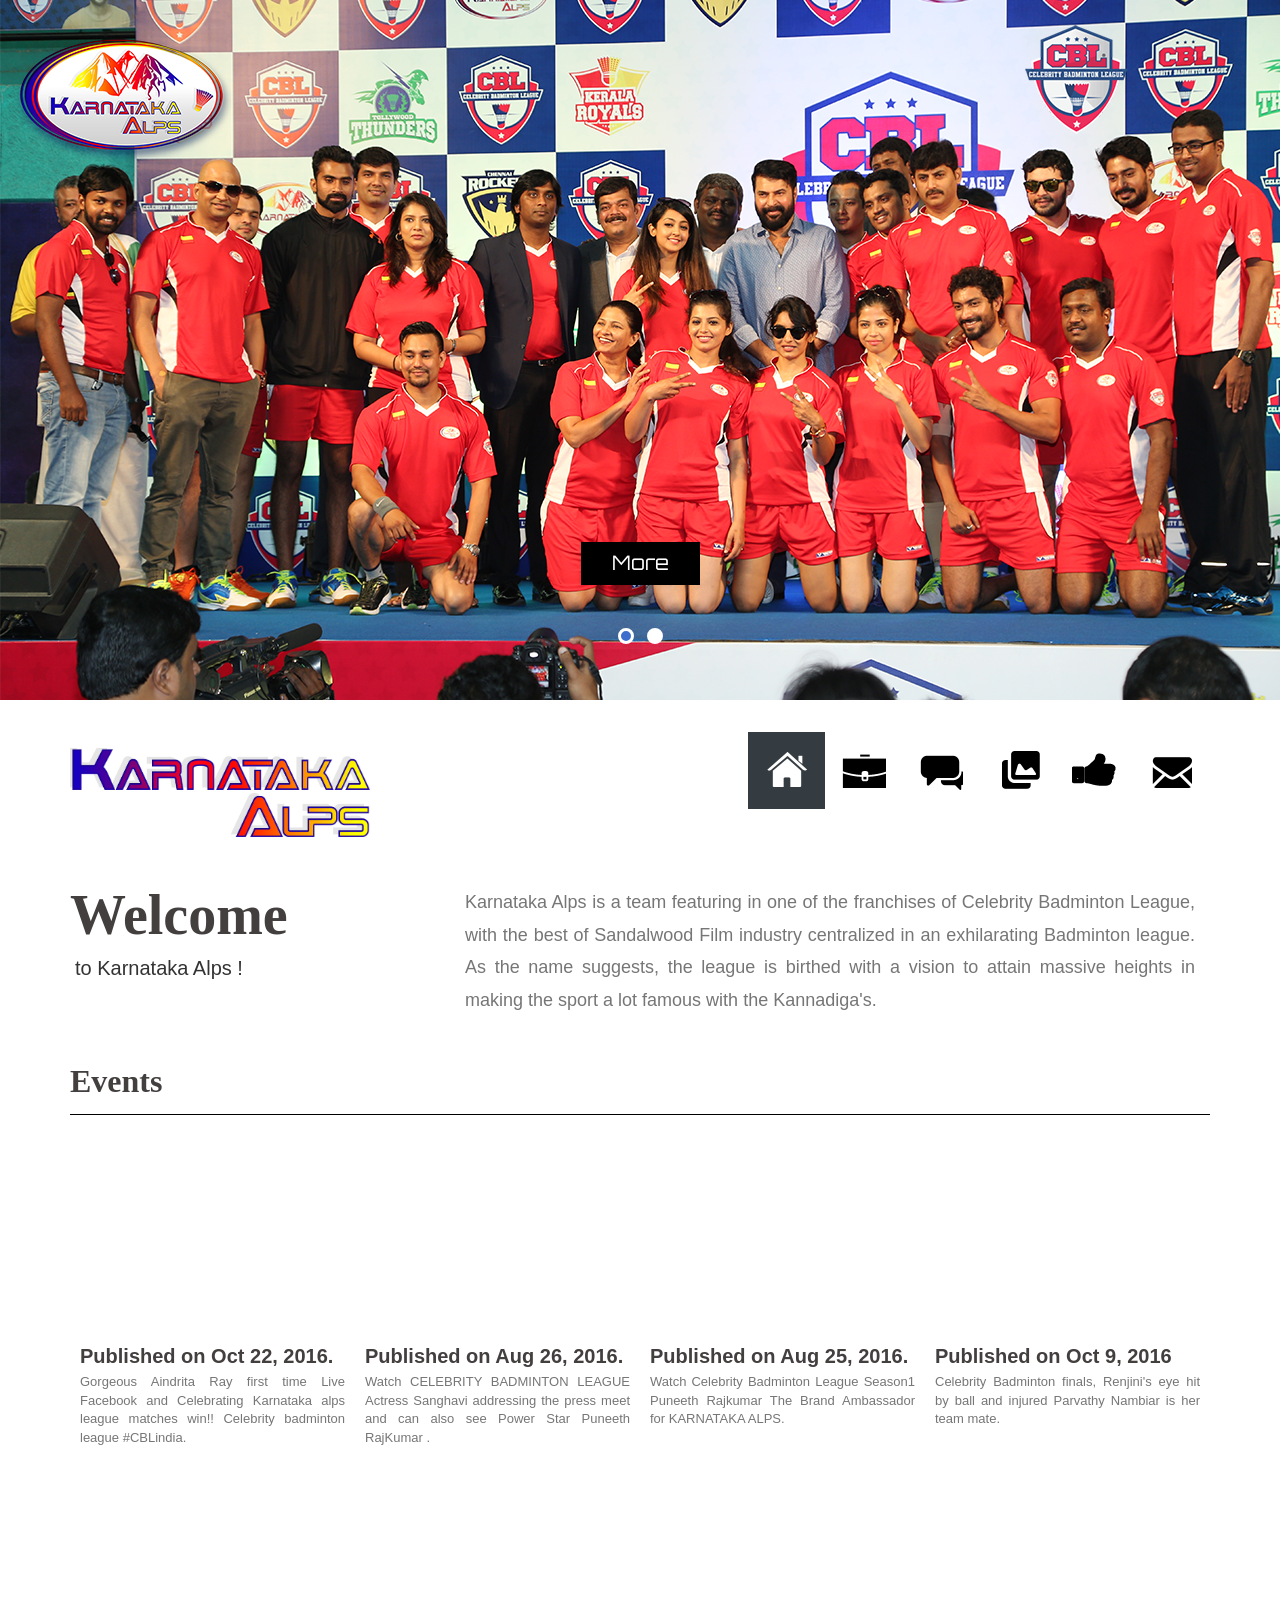
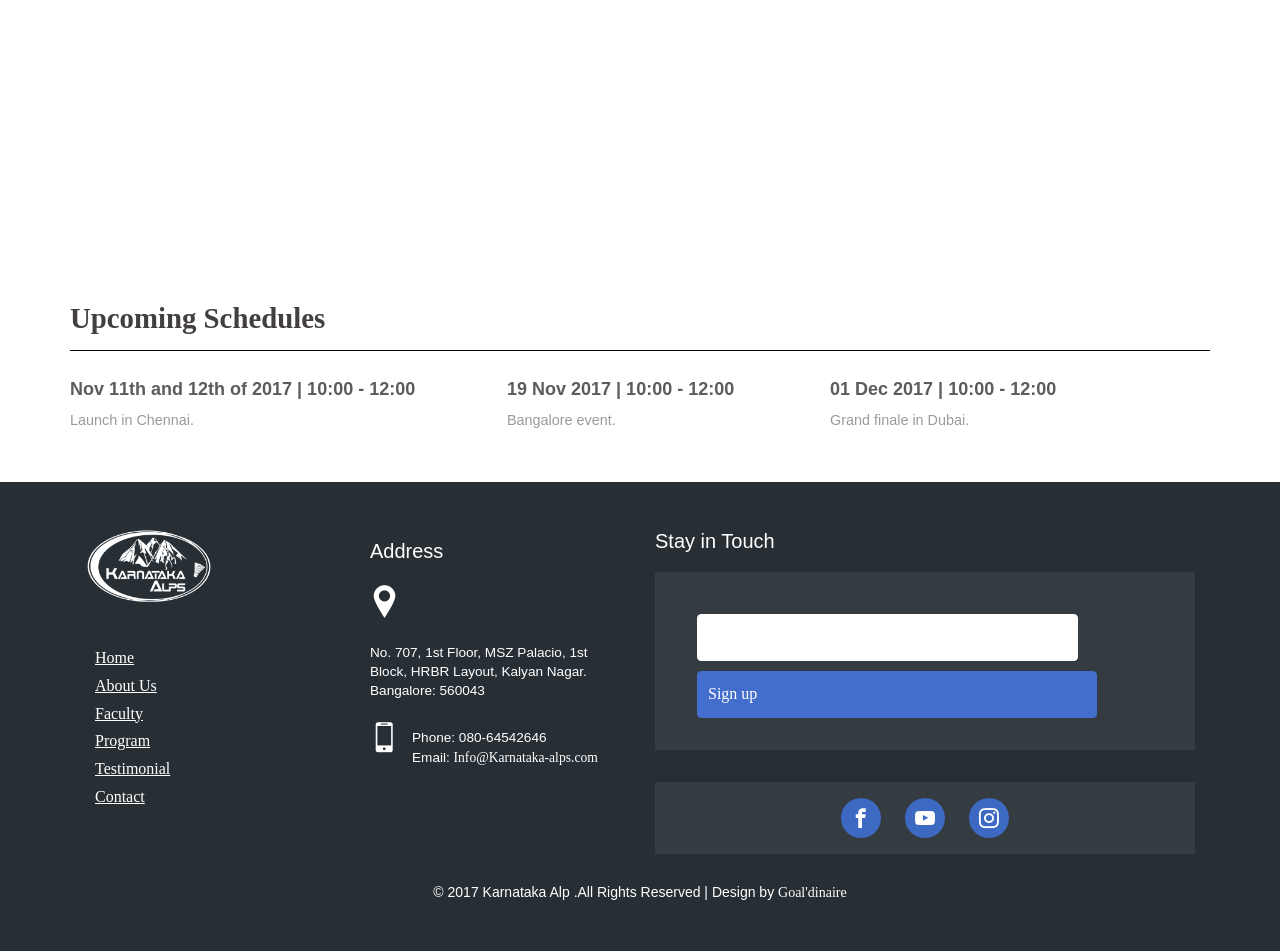
==== commit 14636d72: "first commit" ====
--- a/index.html
+++ b/index.html
@@ -3,17 +3,21 @@
 <head>
 <title>Karnataka Alp</title>
 <link href="css/bootstrap.css" rel='stylesheet' type='text/css'/>
-<link href="css/animate.css" rel='stylesheet' type='text/css'/>
 <link rel="stylesheet" href="css/style.css" type="text/css">
 <link rel="stylesheet" href="style-2.css" type="text/css">
+<link href="css/imagehover.css" rel="stylesheet" media="all">
 <script src="js/jquery.min.js"></script>
 <script src="js/responsiveslides.min.js"></script>
 <meta name="viewport" content="width=device-width, initial-scale=1">
 <meta http-equiv="Content-Type" content="text/html; charset=utf-8" />
 <meta name="keywords" content="" />
 <!-- webfonts -->
-<link href="https://fonts.googleapis.com/css?family=Orbitron" rel="stylesheet"> 
+  <link href="https://fonts.googleapis.com/css?family=Orbitron" rel="stylesheet"> 
 <link href="https://fonts.googleapis.com/css?family=Alegreya+Sans+SC" rel="stylesheet"> 
+  <!-- webfonts --> 
+</head>
+<body> 
+
 <script>
     $(function () {
       $("#slider").responsiveSlides({
@@ -30,16 +34,16 @@
 <div class="slider w3layouts">	  
 	  <div class="callbacks_container">
 	      <ul class="rslides" id="slider">
-	         <li>
+	         <!-- <li>
 				 <div class="banner">
 				 	<div class="banner-text text abc dd">
-					 	<!-- <h1>" ALL THE DAYS YOU WOKE UP, YOU GOT ONE JOB, AND THAT'S TO GET BETTER EVERY SINGLE DAY"</h1>
+					 	<h1>" ALL THE DAYS YOU WOKE UP, YOU GOT ONE JOB, AND THAT'S TO GET BETTER EVERY SINGLE DAY"</h1>
 						<h2>Celebrity Badminton League</h2>
-						 -->
+						
 						<a href="#">More</a>
 					</div>
 				 </div>
-	         </li>
+	         </li> -->
 	         <li>
 				 <div class="banner_two">
 				 	<div class="banner-text text">
@@ -62,18 +66,19 @@
       </div>
 </div>
 <div class="header agileits">
-	 <div class="container">
+	 <div class="container dof">
 	 <div class="logo animated bounceInLeft">
 	 <a href="#"><img src="images/new.logo.png" alt=""/></a>
 	<!--  <h3>Karnataka Alp</h3> -->
 	 </div>
-	 <div class="top-menu animated bounceInRight">
+	 <div class="top-menu">
 			<span class="menu"> </span>
 		 <ul>
 			  <li class="active simptip-position-bottom simptip-movable" data-tooltip="Home"><a class="home" href="index.thml"></a></li>
 		      <li class="simptip-position-bottom simptip-movable" data-tooltip="About"><a class="about" href="about.html"></a></li>
 			  <li class=" simptip-position-bottom simptip-movable" data-tooltip="Teams"><a class="service" href="team.html"></a></li>
 			  <li class=" simptip-position-bottom simptip-movable" data-tooltip="Gallery"><a class="gallery" href="gallery.html"></a></li>
+			  <li class=" simptip-position-bottom simptip-movable" data-tooltip="Testimonial"><a class="client" href="testimonial.html"></a></li>
 			  <li class=" simptip-position-bottom simptip-movable" data-tooltip="Contact"><a class="contact" href="contact.html"></a></li>
 			  <!-- <li class=" simptip-position-bottom simptip-movable" data-tooltip="Contact"><a class="contact-1" href="contact.html"></a></li> -->
 			 <div class="clearfix"></div>
@@ -94,7 +99,7 @@
 	 <div class="container">
 	 <div class="col-md-4 wel-left">
 	 <h3 class="animated rubberBand">Welcome</h3>
-	 <h4 class="animated rubberBand">To our club !</h4>
+	 <h4 class="animated rubberBand">to Karnataka Alps !</h4>
 	 </div>
 	 <div class="col-md-8 wel-right">
 		 <p>Karnataka Alps is a team featuring in one of the franchises of Celebrity Badminton League, with the best of Sandalwood Film industry centralized in an exhilarating Badminton league. As the name suggests, the league is birthed with a vision to attain massive heights in making the sport a lot famous with the Kannadiga's.</p>
@@ -102,7 +107,7 @@
 	 <div class="clearfix"></div>
 	 </div>
 </div>
-<div class="event">	 
+<!-- <div class="event">	 
 	 <div class="container">
 		 <h3>Media</h3>
 		 <div class="col-md-8 event-sec-left">
@@ -111,24 +116,24 @@
 			 <h4>Published on Oct 22, 2016.</h4>
 			 <p>Gorgeous Aindrita ray First time Live Facebook and Celebrating Karnataka alps league matches win!! Celebrity badminton league #CBLindia.</p>
 			 <!-- <a href="#">More</a> -->
-			 </div>
-			 <div class="col-md-4 evnt bt">
+			 <!-- </div> -->
+			 <!-- <div class="col-md-4 evnt bt">
 			 <iframe width="236" height="172" src="https://www.youtube.com/embed/TS9y1Ix-5x4" frameborder="0" allowfullscreen></iframe>
 			 <h4>Published on Aug 26, 2016.</h4>
-			 <p>Watch CELEBRITY BADMINTON LEAGUE Actress Sanghavi addressing the press meet and can also see Power Star Puneeth RajKumar .</p>
+			 <p>Watch CELEBRITY BADMINTON LEAGUE Actress Sanghavi addressing the press meet and can also see Power Star Puneeth RajKumar .</p> -->
 			<!--  <a href="#">More</a> -->
-			 </div>
+			 <!-- </div>
 			 <div class="col-md-4 evnt bt">
 			 <iframe width="236" height="172" src="https://www.youtube.com/embed/nM0wsNJb8Wo" frameborder="0" allowfullscreen></iframe>
 			 <h4>Published on Aug 25, 2016.</h4>
-			 <p>Watch Celebrity Badminton League Season1 Puneeth Rajkumar The Brand Ambassador for KARNATAKA ALPS.</p>
-			 <!-- <a href="#">More</a> -->
-			 </div> <div class="col-md-4 evnt bt">
+			 <p>Watch Celebrity Badminton League Season1 Puneeth Rajkumar The Brand Ambassador for KARNATAKA ALPS.</p> -->
+			 <!-- <a href="#">More</a> -->
+			<!--  </div> <div class="col-md-4 evnt bt">
 			 <iframe width="236" height="172" src="https://www.youtube.com/embed/nM0wsNJb8Wo" frameborder="0" allowfullscreen></iframe>
 			 <h4>Published on Aug 25, 2016.</h4>
-			 <p>Watch Celebrity Badminton League Season1 Puneeth Rajkumar The Brand Ambassador for KARNATAKA ALPS.</p>
-			 <!-- <a href="#">More</a> -->
-			 </div> 
+			 <p>Watch Celebrity Badminton League Season1 Puneeth Rajkumar The Brand Ambassador for KARNATAKA ALPS.</p> -->
+			 <!-- <a href="#">More</a> -->
+			<!--  </div>   -->
 			<!--  <div class="col-md-4 evnt bt">
 			 <iframe width="236" height="172" src="https://www.youtube.com/embed/nM0wsNJb8Wo" frameborder="0" allowfullscreen></iframe>
 			 <h4>Published on Aug 25, 2016.</h4>
@@ -136,20 +141,20 @@
 			 <!-- <a href="#">More</a> -->
 	<!-- 		 </div>
  --> 
-		 </div>
+		<!--  </div>
 		 <div class="col-md-3 event-sec-left">
 		   <div class="col-md-12 evnt">
 				<iframe width="362" height="170" src="https://www.youtube.com/embed/nuTyIcoMTj0" frameborder="0" allowfullscreen></iframe>
 			 <h4>Curabitur faucibus odio a eleifend pellentesque.</h4>
 			 <p>Celibrity Batminton Final Renjini's eye hit by ball and injuared Parvathy Nambiar is her team mate .</p>
-			 <!-- <a href="#">More</a> -->
-			 </div><div class="col-md-12 evnt">
+			 <!-<a href="#">More</a> -->
+			 <!-- </div><div class="col-md-12 evnt">
 				<iframe width="362" height="170" src="https://www.youtube.com/embed/nuTyIcoMTj0" frameborder="0" allowfullscreen></iframe>
 			 <h4>Curabitur faucibus odio a eleifend pellentesque.</h4>
-			 <p>Celibrity Batminton Final Renjini's eye hit by ball and injuared Parvathy Nambiar is her team mate .</p>
-			 <!-- <a href="#">More</a> -->
-			 </div>
-			 </div>
+			 <p>Celibrity Batminton Final Renjini's eye hit by ball and injuared Parvathy Nambiar is her team mate .</p> --> 
+			 <!-- <a href="#">More</a> -->
+			 <!-- </div>
+			 </div> -->
 			 <!-- <div class="clearfix"></div> -->
 			  <!--  <li><a href="#"><span> </span>Lorem ipsum dolor</a></li>
 			   <li><a href="#"><span> </span>Etiam tempor nisi ut</a></li>
@@ -158,11 +163,11 @@
 			   <li><a href="#"><span> </span>Fusce et ante elementum</a></li>
 			   <li><a href="#"><span> </span>Lorem ipsum dolor</a></li>	
 			   <li><a href="#"><span> </span>Fusce et ante elementum</a></li> -->
-			   </ul>
+			<!--    </ul>
 		   </div>
 		   <div class="clearfix"></div>
 	   </div>
-</div>
+</div> -->
  <!-- <script>
     $(function () {
       $("#slider1").responsiveSlides({
@@ -173,7 +178,67 @@
       });
     });
   </script> -->
-   <script src="js/responsiveslides.min.js"></script>
+
+
+<div class="agileits-gal">
+		<div class="container ">
+			
+			<h2 class="w3ls_head dd">Events</h2>
+			<div class="agileinfo_gallery_grids">
+				<ul class="clearfix demo">
+					<li>
+						<div class="agileinfo_gallery_grid">
+						  <iframe width="264" height="172" src="https://www.youtube.com/embed/453rI5n0cbU" frameborder="0" allowfullscreen></iframe>
+							<figcaption class="con">
+							
+						    <h4>Published on Oct 22, 2016.</h4>
+			 <p>Gorgeous Aindrita Ray first time Live Facebook and Celebrating Karnataka alps league matches win!! Celebrity badminton league #CBLindia.</p>
+							</figcaption>
+						</div>
+					</li>
+					<li>
+						<div class="agileinfo_gallery_grid">
+						  <iframe width="264" height="172" src="https://www.youtube.com/embed/TS9y1Ix-5x4" frameborder="0" allowfullscreen></iframe>
+							<figcaption class="con">
+							
+						    <h4>Published on Aug 26, 2016.</h4>
+			 <p>Watch CELEBRITY BADMINTON LEAGUE Actress Sanghavi addressing the press meet and can also see Power Star Puneeth RajKumar .</p>
+							</figcaption>
+						</div>
+					</li>
+					<li>
+						<div class="agileinfo_gallery_grid">
+						 <iframe width="264" height="172" src="https://www.youtube.com/embed/nM0wsNJb8Wo" frameborder="0" allowfullscreen></iframe>
+							<figcaption class="con">
+							
+						   <h4>Published on Aug 25, 2016.</h4>
+			 <p>Watch Celebrity Badminton League Season1 Puneeth Rajkumar The Brand Ambassador for KARNATAKA ALPS.</p>
+							</figcaption>
+						</div>
+					</li>
+					<li>
+						<div class="agileinfo_gallery_grid">
+						 <iframe width="264" height="172" src="https://www.youtube.com/embed/nuTyIcoMTj0" frameborder="0" allowfullscreen></iframe>
+							<figcaption class="con">
+							
+						    <h4>Published on Oct 9, 2016</h4>
+			                <p>Celebrity Badminton finals, Renjini's eye hit by ball and injured Parvathy Nambiar is her team mate. </p>
+							</figcaption>
+						</div>
+					</li>
+					
+				</ul>
+				<script src="js/jquery.picEyes.js"></script>
+				<script>
+					$(function(){
+						//picturesEyes($('.demo li'));
+						$('.demo li').picEyes();
+					});
+				</script>
+			</div>
+		</div>
+	</div>
+ <script src="js/responsiveslides.min.js"></script>
 <div class="slider">	  
 	  <div class="callbacks_container">
 	      <ul class="rslides" id="slider1">
@@ -200,16 +265,16 @@
 </div>
 <div class="news">
 	 <div class="container">
-		 <h3>Upcoming Schedules</h3>
+		 <h3 class="schd">Upcoming Schedules</h3>
 		 <div class="col-md-4 top-news">
 		 <h4><a href="#">Nov 11th and 12th of 2017</a> | 10:00 - 12:00</h4>
 		 <p>Launch in Chennai.</p>
 		 </div>
-		 <div class="col-md-4 top-news">
+		 <div class="col-md-4 top-news wq">
 		 <h4><a href="#">19 Nov 2017</a> | 10:00 - 12:00</h4>
 		 <p>Bangalore event.</p>
 		 </div>
-		 <div class="col-md-4 top-news">
+		 <div class="col-md-4 top-news ff">
 		 <h4><a href="#">01 Dec 2017</a> | 10:00 - 12:00</h4>
 		 <p>Grand finale in Dubai.</p>
 		 </div>
@@ -232,6 +297,7 @@
       <li><a href="about.html">About Us</a></li>
       <li><a href="team.html">Faculty</a></li>
       <li><a href="gallery.html">Program</a></li>
+      <li><a href="testimonial.html">Testimonial</a></li>
       <li><a href="contact.html">Contact</a></li>
     </ul>
   </nav><!--eo site-nav-->	
@@ -265,7 +331,7 @@
 			 </div>
 		 </div>
 		 <div class="clearfix"></div>
-		 <div class="copy-right w3-agile"><p>&copy 2017 Karnataka Alp . All Rights Reserved | Design by <a href="www.goaldinaire.com">Goal'dinaire</a></p></div>
+		 <div class="copy-right w3-agile"><p>&copy 2017 Karnataka Alp .All Rights Reserved | Design by <a href="www.goaldinaire.com">Goal'dinaire</a></p></div>
 	 </div>
 
 </div>
--- a/css/style.css
+++ b/css/style.css
@@ -56,11 +56,11 @@
   width:100%;
   border: 0;
   }
-.banner{
+/*.banner{
 	background:url(../images/new2.png)no-repeat;
 	background-size:cover;
 	min-height:700px; 
-}
+}*/
 /*.dd a{
 	margin-top:800px; 
 }*/
@@ -179,11 +179,11 @@
 }
 /*-- agileits --*/
 .top-menu ul li a {
-width: 48px;
-height: 42px;
-background: url('../images/splits-2.png') no-repeat 0px 0px;
+width:45px;
+height:45px;
+background: url('../images/splits-2-demo.png') no-repeat 0px 0px;
 padding:1em;
-display:block;
+display:block; 
 }
 .top-menu ul li a.home {
 background-position: -17px 0px;
@@ -209,6 +209,16 @@
 .top-menu ul li a.gallery:hover{
 background-position: -355px -51px;
 }
+
+
+.top-menu ul li a.client{
+background-position: -464px -101px;
+}
+.top-menu ul li a.client:hover{
+background-position: -464px -151px;
+}
+
+
 .top-menu ul li a.contact {
 background-position:-464px 0px;
 }
@@ -228,10 +238,10 @@
 }
 /*-- w3layouts --*/
 [data-tooltip].simptip-position-bottom:before {
-	border-bottom-color:#3d66be;
+	border-bottom-color:black;
 }
 [data-tooltip].simptip-position-bottom:after {
-background-color: #4578d3;
+background-color:black;
 color: #fff;
 }
 [data-tooltip]:before {
@@ -659,12 +669,12 @@
 }
 /*-- w3layouts --*/
 .about-section h3{
-color:#505050;
+color:#fff !important;
 font-weight: bold;
 font-size:1.5em;
 margin-bottom:0.7em;
 padding: 10px 20px;
-background: #ededed;
+background: red;
 }
 .about-sec p{
 color: #989795;
@@ -700,12 +710,6 @@
 float: left;
 margin-right: 15px;
 }
-.list-grid {
-margin-bottom: 23px;
-padding-bottom: 20px;
-overflow: hidden;
-border-bottom: 2px solid #ededed;
-}
 /*-- agileits --*/
 .list-grid:nth-child(5){
 border-bottom:none;
@@ -827,7 +831,8 @@
 text-align:center;
 }
 .service-sec h3 a{
-color:red;
+color:black;
+font-size:18px; 
 }
 /*-- agileits --*/
 .service-sec h3 a:hover{
@@ -1298,6 +1303,8 @@
 @media(max-width:768px){
 .banner, .banner_two, .banner_three {
 min-height: 372px;
+min-width:100px;
+border:solid 1px red; 
 }
 .banner-text h1 {
 font-size: 3.2em;
@@ -1953,8 +1960,20 @@
 	color:#4578d3; 
 }
 .about-sec a{
-    background-color:#4578d3; 
-    border:solid 1px #4578d3;
+    background-color:black; 
+    border:solid 1px black; 
+}.about-sec a:hover{
+   color:#fff; 
+}
+.imgr:hover{
+	background-color:black;
+	opacity:0.9; 
+	border-radius:6px;  
+}
+.imgr2:hover{
+	background-color:black;
+	opacity:0.9; 
+	border-radius:6px;  
 }
 
 
@@ -1965,6 +1984,63 @@
 }*/
 
 
+@media(min-width:768px ){
+.list h5{
+	font-weight:700;
+	font-size:24px;
+	text-transform: uppercase;  
+}
+img.gg{
+	border:solid 1px black;
+	-webkit-box-shadow: 1px 2px 1px 1px rgba(0,0,0,0.5);
+box-shadow: 2px 2px 2px 2px rgba(0,0,0,1);
+}
+.content{
+ margin-top:60px; 
+}
+.list{
+	position:relative; 
+}
+.content h5{
+	margin-left:auto;
+	margin-right:auto;   
+}
+.content p{
+	color:#ff3900;
+	font-size:16px;  
+}
+.list-grid{
+margin-bottom: 23px;
+padding-bottom: 20px;
+overflow: hidden;
+}
+input{
+	padding:10px 80px;
+	margin-top:10px; 
+	border-radius:4px;
+	border:solid 1px #ccc; 
+	margin-left:10px;
+}
+textarea{
+	margin-top:10px; 
+	border-radius:4px;
+	border:solid 1px #ccc; 
+	padding:0px 62px;
+	margin-left:10px; 
+}
+label{
+	margin-top:8px; 
+	font-size:22px; 
+}
+.form-wrap{
+	padding-bottom:60px; 
+}
+.pq{
+	background-color:black;
+	padding:10px 40px; 
+	color:#fff; 
+	margin-left:170px;  
+}
 .wel-right p{
 	font-size:18px;
 	color:#333;
@@ -1972,7 +2048,7 @@
 	text-align:justify;    
 }
 .container h3{
-	color:#7793c4; 
+	color:black; 
 }
 .logo h3{
 	font-size:36px;
@@ -1999,7 +2075,8 @@
 	width:50%;
 	height:50%;  
 }
-.container{
+
+} .container{
 	font-family: 'Orbitron', sans-serif;
 }
 .about-sec img{
@@ -2007,7 +2084,8 @@
 }
 .container h3{
 	font-family: 'Orbitron', sans-serif;
-}.container h4{
+}
+.container h4{
 	font-family: 'Orbitron', sans-serif;
 }
 .team-sec p{
@@ -2078,10 +2156,12 @@
 	background-color:#fff; 
 	color:#3b5798;
 	padding:0 10px; 
+	font-size:22px; 
 }
 i.icon-linkedin2{
 	background-color:#fff; 
 	color:#3b5798;
+	font-size:22px; 
 }
 .abc h1{
 	font-family: 'Passion One', cursive;
@@ -2096,30 +2176,7 @@
 	margin-left:100px; 
 }
 
-.list h5{
-	font-weight:700;
-	font-size:24px;
-	text-transform: uppercase;  
-}
-img.gg{
-	border:solid 1px black;
-	-webkit-box-shadow: 1px 2px 1px 1px rgba(0,0,0,0.5);
-box-shadow: 2px 2px 2px 2px rgba(0,0,0,1);
-}
-.content{
- margin-top:60px; 
-}
-.list{
-	position:relative; 
-}
-.content h5{
-	margin-left:auto;
-	margin-right:auto;   
-}
-.content p{
-	color:#ff3900;
-	font-size:16px;  
-}
+
 .hh{
 	padding:0 20px;
 }
@@ -2203,15 +2260,7 @@
 .company_address p{
 	font-family: 'Alegreya Sans SC', sans-serif;
 }
-.text a{
-   margin-top:300px; 
-}
-.wel-left h3{
-	margin-left:-15px; 
-}
-.wel-left h4{
-	margin-left:-15px; 
-}
+
 .jj h4{
    font-family: 'Alegreya Sans SC', sans-serif;
 }
@@ -2221,7 +2270,965 @@
 	border:solid 1px black; 
 	font-size:20px; 
 }
-
-
-
-
+.text a{
+   margin-top:350px; 
+}
+.wel-left h3{
+	margin-left:-15px; 
+}
+.wel-left h4{
+	margin-left:-15px; 
+}
+.content{
+ margin-top:60px; 
+}
+.list{
+	position:relative; 
+}
+.content h5{
+	margin-left:auto;
+	margin-right:auto;   
+}
+.content p{
+	color:#443f3f;
+	font-size:16px;  
+}
+.hh{
+	padding:0 20px;
+}
+.hh p{
+	font-size:11px; 
+}
+.site-nav ul{
+   margin-top:40px; 
+   margin-left:10px; 
+}
+.site-nav li{
+	list-style-type:none;
+	padding:2px 0; 
+}
+.site-nav a{
+	color:#fff;
+	text-decoration: underline;
+} 
+.bt{
+	margin-left:80px; 
+}
+.wel-left p{
+	font-family: 'Raleway', sans-serif;
+}
+/*@media(min-width:1200px ){
+	.text a{
+		border:solid 1px red;
+		mafrgin-top:300px;
+	}
+}*/
+
+.wel-right p{
+	font-family: 'Alegreya Sans SC', sans-serif;
+}
+.event-sec-left p{
+	font-family: 'Alegreya Sans SC', sans-serif;
+}
+.top-news p{
+	font-family: 'Alegreya Sans SC', sans-serif;
+}
+.top-news h4{
+	font-family: 'Alegreya Sans SC', sans-serif;
+
+}
+.evnt h4{
+	font-family: 'Alegreya Sans SC', sans-serif;
+}
+.address-info p{
+	font-family: 'Alegreya Sans SC', sans-serif;
+}
+.address-mail p{
+	font-family: 'Alegreya Sans SC', sans-serif;
+}
+.copy-right p{
+	font-family: 'Alegreya Sans SC', sans-serif;
+}
+.about-sec p{
+	font-family: 'Alegreya Sans SC', sans-serif;
+}
+.content h5{
+	font-family: 'Alegreya Sans SC', sans-serif;
+}
+.content p{
+	font-family: 'Alegreya Sans SC', sans-serif;
+}
+.team-sec p{
+	font-family: 'Alegreya Sans SC', sans-serif;
+}
+.container h2{
+	font-family: 'Raleway', sans-serif;
+}
+.service-sec h3{
+	font-family: 'Alegreya Sans SC', sans-serif;
+}
+.service-sec p{
+	font-family: 'Alegreya Sans SC', sans-serif!important;
+}
+label{
+	font-family: 'Alegreya Sans SC', sans-serif;
+}
+.company_address p{
+	font-family: 'Alegreya Sans SC', sans-serif;
+}
+
+.jj h4{
+   font-family: 'Alegreya Sans SC', sans-serif;
+}
+.text a{
+	background-color:black;
+	color:#fff; 
+	border:solid 1px black; 
+	font-size:20px; 
+}
+.text a{
+   margin-top:350px; 
+}
+.wel-left h3{
+	margin-left:-15px; 
+}
+.wel-left h4{
+	margin-left:-10px; 
+}	
+.container h4{
+	font-family: 'Raleway', sans-serif;
+    font-size:20px; 
+}
+.container h2{
+	color:#443f3f; 
+}
+.team h2{
+	color:black; 
+}
+.w3ls_head h2{
+  color:black; 
+  font-family: 'Playfair Display SC', serif;
+}
+.service-sec h3{
+	font-size:24px; 
+	color: black;
+}
+.service-sec img.hero-img{
+	-webkit-box-shadow: 100px 100px 0px 0 rgba(0,0,0,.5);
+box-shadow: 0px 6px 6px  rgba(0,0,0,1); 
+}
+/*.wel-left h3{
+	 font-family: 'Playfair Display SC', serif;
+}
+.event h3{
+	 font-family: 'Playfair Display SC', serif;
+}*/
+.container h3{
+	 font-family: 'Playfair Display SC', serif;
+}
+.container h2{
+	 font-family: 'Playfair Display SC', serif;
+}
+.team h2{
+	 font-family: 'Playfair Display SC', serif;
+}
+#loadMore,#showless{
+	 font-family: 'Playfair Display SC', serif;
+}
+#showLess{
+	 font-family: 'Playfair Display SC', serif;
+}
+.fotter a{
+	font-family: 'Playfair Display SC', serif;
+}
+input{
+	font-family: 'Playfair Display SC', serif;
+}
+figcaption.con{
+	width:265px;
+} 
+.wel-right{
+	margin-top:1px;
+}
+.con h4{
+	margin-top:10px;
+	margin-bottom:6px;  
+}
+.mk{
+	border:solid 1px red;
+}
+p.para{
+	margin-left:50px; 
+}p.para2{
+	margin-left:70px;
+}p.para3{
+	margin-left:72px;
+}
+.page img{
+	margin-left:100px;
+}
+p.card-text{
+	font-size:12px; 
+}
+.icon{
+	margin-left:130px; 
+	margin-bottom:10px;
+	margin-top:0; 
+}
+.icon2{
+	margin-left:110px; 
+}
+.tag img{
+   margin-left:100px; 
+}
+.board{
+	margin-left:100px;
+}.board p{
+	font-size:16px;
+	margin-left:-20px; 
+}
+.pr{
+	margin-left:30px; 
+}.sh{
+	margin-left:6px; 
+}
+p.nue{
+	margin-left:-12px;
+}
+.text a{
+	margin-top:350px;
+}
+.cnt{
+	width:950px;
+}
+.cntr{
+	margin-top:50px;
+	margin-bottom:50px; 
+}
+h1.cntrs{
+	margin-bottom:40px;
+}
+.wq{
+	padding-left:57px;  
+}
+.krntk img{
+	margin-left:35px; 
+}
+.krntk h2{
+	text-align: center;
+	margin-top:10px;
+}
+.pp{
+	
+	margin-top:-10px; 
+}
+
+}
+@media(max-width: 767px){
+.list h5{
+	font-weight:700;
+	font-size:24px;
+	text-transform: uppercase;  
+}
+img.gg{
+	border:solid 1px black;
+	-webkit-box-shadow: 1px 2px 1px 1px rgba(0,0,0,0.5);
+box-shadow: 2px 2px 2px 2px rgba(0,0,0,1);
+}
+.content{
+ margin-top:200px; 
+}
+.list{
+	position:relative; 
+}
+.content h5{
+	margin-left:auto;
+	margin-right:auto;   
+}
+.content p{
+	color:#ff3900;
+	font-size:16px;  
+}
+.list-grid{
+margin-bottom:20px;
+padding-top:20px;
+overflow: hidden;
+border-bottom: 2px solid #ededed;
+}
+.container{
+	font-family: 'Orbitron', sans-serif;
+}
+.about-sec img{
+	width:80%;
+}
+.container h3{
+	font-family: 'Orbitron', sans-serif;
+}
+.container h4{
+	font-family: 'Orbitron', sans-serif;
+}
+.team-sec p{
+	text-align:justify;
+}
+.team-sec{
+	padding:0 5px;
+} 
+.mn h2{
+	color:#4d7acd; 
+}
+
+.imm img{
+	width:160px;
+	height:160px; 
+}
+.mn{
+	margin-left:150px; 
+}
+.bb{
+	margin:0 20px; 
+}
+.aa{
+	margin:0 20px; 
+}
+.logo img{
+	width:300px;
+}
+.bb p{
+	font-size:11px; 
+}
+.aa p{
+	font-size:11px; 
+}
+.jj h4{
+	text-align: center;
+}
+.bb img{
+	-webkit-box-shadow: 1px 2px 1px 1px rgba(0,0,0,0.5);
+box-shadow: 2px 2px 2px 2px rgba(0,0,0,1);
+border:solid 4px black;
+margin-left:50px; 
+}
+.aa img{
+	-webkit-box-shadow: 1px 2px 1px 1px rgba(0,0,0,0.5);
+box-shadow: 2px 2px 2px 2px rgba(0,0,0,1);
+border:solid 4px black;
+margin-left:50px; 
+}
+.kk h4{
+
+}
+p.para{
+	font-size:15px; 
+	text-align: center;
+	padding-bottom:10px; 
+}
+.team h2{
+	text-align: center;
+	padding-bottom:20px; 
+text-align: center;
+}
+.cc{
+	padding-bottom:50px; 
+}
+
+i.icon-facebook2{
+	background-color:#fff; 
+	color:#3b5798;
+	padding:0 10px; 
+}
+i.icon-linkedin2{
+	background-color:#fff; 
+	color:#3b5798;
+}
+.abc h1{
+	font-family: 'Passion One', cursive;
+}
+.abc h2{
+	font-family: 'Passion One', cursive;
+}
+.icon{
+	margin-left:90px; 
+}
+.sa{
+	margin-left:100px; 
+}
+
+
+
+.hh p{
+	font-size:11px; 
+}
+.site-nav ul{
+   margin-top:40px; 
+   margin-left:10px; 
+}
+.site-nav li{
+	list-style-type:none;
+	padding:2px 0; 
+}
+.site-nav a{
+	color:#fff;
+	text-decoration: underline;
+} 
+.bt{
+	margin-left:80px; 
+}
+.wel-left p{
+	font-family: 'Orbitron', sans-serif;
+}
+/*@media(min-width:1200px ){
+	.text a{
+		border:solid 1px red;
+		mafrgin-top:300px;
+	}
+}*/
+
+.wel-right p{
+	font-family: 'Alegreya Sans SC', sans-serif;
+}
+.event-sec-left p{
+	font-family: 'Alegreya Sans SC', sans-serif;
+}
+.top-news p{
+	font-family: 'Alegreya Sans SC', sans-serif;
+}
+.top-news h4{
+	font-family: 'Alegreya Sans SC', sans-serif;
+
+}
+.evnt h4{
+	font-family: 'Alegreya Sans SC', sans-serif;
+}
+.address-info p{
+	font-family: 'Alegreya Sans SC', sans-serif;
+}
+.address-mail p{
+	font-family: 'Alegreya Sans SC', sans-serif;
+}
+.copy-right p{
+	font-family: 'Alegreya Sans SC', sans-serif;
+}
+.about-sec p{
+	font-family: 'Alegreya Sans SC', sans-serif;
+}
+.content h5{
+	font-family: 'Alegreya Sans SC', sans-serif;
+}
+.content p{
+	font-family: 'Alegreya Sans SC', sans-serif;
+}
+.team-sec p{
+	font-family: 'Alegreya Sans SC', sans-serif;
+}
+.container h2{
+	font-family: 'Orbitron', sans-serif;
+}
+.service-sec h3{
+	font-family: 'Alegreya Sans SC', sans-serif;
+}
+.service-sec p{
+	font-family: 'Alegreya Sans SC', sans-serif!important;
+}
+label{
+	font-family: 'Alegreya Sans SC', sans-serif;
+}
+.company_address p{
+	font-family: 'Alegreya Sans SC', sans-serif;
+}
+
+.jj h4{
+   font-family: 'Alegreya Sans SC', sans-serif;
+}
+.text a{
+	background-color:black;
+	color:#fff; 
+	border:solid 1px black; 
+	font-size:20px; 
+}
+.text a{
+   margin-top:350px; 
+}
+.wel-left h3{
+	margin-left:2px; 
+}
+.wel-left h4{
+	margin-left:2px; 
+}
+.content{
+ margin-top:60px; 
+}
+.list{
+	position:relative; 
+}
+.content h5{
+	margin-left:auto;
+	margin-right:auto;   
+}
+.content p{
+	color:#ff3900;
+	font-size:16px;  
+}
+.hh{
+	padding:0 20px;
+}
+.hh p{
+	font-size:11px; 
+}
+.site-nav ul{
+   margin-top:40px; 
+   margin-left:10px; 
+}
+.site-nav li{
+	list-style-type:none;
+	padding:2px 0; 
+}
+.site-nav a{
+	color:#fff;
+	text-decoration: underline;
+} 
+.bt{
+	margin-left:80px; 
+}
+.wel-left p{
+	font-family: 'Raleway', sans-serif;
+}
+.cnt{
+	width:100px;
+}
+/*@media(min-width:1200px ){
+	.text a{
+		border:solid 1px red;
+		mafrgin-top:300px;
+	}
+}*/
+
+.wel-right p{
+	font-family: 'Alegreya Sans SC', sans-serif;
+}
+.event-sec-left p{
+	font-family: 'Alegreya Sans SC', sans-serif;
+}
+.top-news p{
+	font-family: 'Alegreya Sans SC', sans-serif;
+}
+.top-news h4{
+	font-family: 'Alegreya Sans SC', sans-serif;
+
+}
+.evnt h4{
+	font-family: 'Alegreya Sans SC', sans-serif;
+}
+.address-info p{
+	font-family: 'Alegreya Sans SC', sans-serif;
+}
+.address-mail p{
+	font-family: 'Alegreya Sans SC', sans-serif;
+}
+.copy-right p{
+	font-family: 'Alegreya Sans SC', sans-serif;
+}
+.about-sec p{
+	font-family: 'Alegreya Sans SC', sans-serif;
+}
+.content h5{
+	font-family: 'Alegreya Sans SC', sans-serif;
+}
+.content p{
+	font-family: 'Alegreya Sans SC', sans-serif;
+}
+.team-sec p{
+	font-family: 'Alegreya Sans SC', sans-serif;
+}
+.container h2{
+	font-family: 'Raleway', sans-serif;
+}
+.service-sec h3{
+	font-family: 'Alegreya Sans SC', sans-serif;
+}
+.service-sec p{
+	font-family: 'Alegreya Sans SC', sans-serif!important;
+}
+label{
+	font-family: 'Alegreya Sans SC', sans-serif;
+}
+.company_address p{
+	font-family: 'Alegreya Sans SC', sans-serif;
+}
+
+.jj h4{
+   font-family: 'Alegreya Sans SC', sans-serif;
+}
+.container h4{
+	font-family: 'Raleway', sans-serif;
+    font-size:20px; 
+}
+.container h2{
+	color:black; 
+}
+.team h2{
+	color:black; 
+}
+.w3ls_head h2{
+  color:black; 
+  font-family: 'Playfair Display SC', serif;
+}
+.service-sec h3{
+	font-size:24px; 
+	color: black;
+}
+.service-sec img.hero-img{
+	-webkit-box-shadow: 100px 100px 0px 0 rgba(0,0,0,.5);
+box-shadow: 0px 6px 6px  rgba(0,0,0,1); 
+}
+/*.wel-left h3{
+	 font-family: 'Playfair Display SC', serif;
+}
+.event h3{
+	 font-family: 'Playfair Display SC', serif;
+}*/
+.container h3{
+	 font-family: 'Playfair Display SC', serif;
+}
+.container h2{
+	 font-family: 'Playfair Display SC', serif;
+}
+.team h2{
+	 font-family: 'Playfair Display SC', serif;
+}
+#loadMore,#showless{
+	 font-family: 'Playfair Display SC', serif;
+}
+#showLess{
+	 font-family: 'Playfair Display SC', serif;
+}
+.fotter a{
+	font-family: 'Playfair Display SC', serif;
+}
+input{
+	font-family: 'Playfair Display SC', serif;
+}
+figcaption.con{
+	width:265px;
+} 
+.wel-right{
+	margin-top:1px;
+}
+.con h4{
+	margin-top:10px;
+	margin-bottom:6px;  
+}
+
+.two{
+	margin-top:-50px;
+}
+/*about page*/
+ .list-grid{
+ 	display:inline-block; 
+ }
+ 
+}
+.contact_desc {
+	background-color:#3b3c51;
+}
+label{
+	color:#fff; 
+}
+.ww{
+	margin-left:auto;
+	margin-right:auto;
+	margin-top:100px;   
+}
+.wel-right p{
+	color:#767676;
+	font-family: 'Raleway', sans-serif;
+}
+.con{
+	font-family: 'Raleway', sans-serif;
+}
+.con h4{
+	color:#443f3f;
+	font-weight:700;  
+}
+.con p{
+	color:#767676; 
+	font-family: 'Raleway', sans-serif;
+	font-weight:500; 
+	font-size:13px; 
+	text-align:justify;
+}
+h2.dd{
+	color:#443f3f !important; 
+}
+.container h3{
+	color:#443f3f !important;
+	padding-bottom:10px; 
+}
+.container p{
+	font-family: 'Raleway', sans-serif;
+}
+.top-news h4{
+	font-size:18px; 
+}
+/* h3{
+	border-bottom:solid 2px black;
+	display:inline-block; 
+}*/
+.container h1{
+	 text-align:center;
+	 font-family: 'Playfair Display SC', serif;
+	 border-bottom:solid 1px black;
+	 padding-bottom:15px;
+	 font-size:30px;
+	 font-weight:700; 
+	 text-transform: capitalize;    
+	 color:#443f3f; 
+}
+.font h2{
+	font-size:20px; 
+}
+.font p{
+	text-align: justify;
+	color:#999;
+	font-size:14px;  
+	font-family: 'Raleway', sans-serif;
+}
+.font p:hover{
+	color:black; 
+}
+
+.page p{
+	text-align:justify;
+}
+.page h4{
+	text-align:center;
+}
+h2.w3ls_head{
+	border-bottom:solid 1px black;
+}
+h3.schd{
+	border-bottom:solid 1px black;
+	padding-bottom:15px; 
+}
+h2.abt{
+	border-bottom:solid 1px black;
+	padding-bottom:15px; 
+}
+.tmr h2{
+	border-bottom:solid 1px black; 
+}
+
+.cnt p{
+	text-align: justify;
+}
+.cnt h3{
+	font-weight:700; 
+}
+
+.krntk h2{
+	font-size:15px;
+}
+.krntk a:hover{
+	text-decoration: none !important;
+}
+h3.name{
+	color:black; 
+}
+h2.dd{
+	padding-bottom:15px;
+
+}
+.about-section h3{
+color:#ebebeb !important;
+font-weight: bold;
+font-size:1.5em;
+margin-bottom:0.7em;
+padding: 10px 20px;
+background:#443f3f;
+text-align:left;
+}
+.pp{
+	margin-left:110px; 
+}
+h1.cntrs{
+	font-size:40px;
+}
+
+
+img.anim{
+	-webkit-box-shadow: 100px 100px 0px 0 rgba(0,0,0,.5);
+box-shadow: 0px 6px 6px  rgba(0,0,0,1); 
+}
+img.bg-img{
+	width:100%;
+	display:block;
+    margin-top:20px; 
+}
+h1.text-lg-left{
+	text-align: center;
+}
+
+@media(max-width:767px ){
+	.container h3{
+		margin-left:1px; 
+	}
+	.container h4{
+		margin-left:1px; 
+	}
+	.banner-text a{
+		margin-top:80px; 
+	}
+	.list-grid img{
+		margin-left:-20px;
+	}
+	.up{
+		margin-top:-80px;
+	}
+	img.adj{
+		margin-left:-15px;
+	}
+	h1.my-4{
+		font-size:24px; 
+	}
+	img.anim{
+		margin-left:58px; 
+	}
+	.filter a{
+		font-size:14px !important;
+
+	}
+	h2.pageTitle{
+		margin-top:40px;
+		font-size:28px !important; 
+	}
+	h1.cntrs{
+		font-size:32px; 
+	}
+	img.an{
+		margin-left:70px;
+	}
+	.cnt h3{
+		margin-left:98px;
+		margin-top:20px;  
+	}
+	.cnt p{
+		width:300px;  
+	}
+	p.ceo{
+		margin-left:30px; 
+	}
+	p.ceod{
+		margin-left:13px;
+	}
+	.icon {
+		margin-left:70px;
+	}
+	.icon2{
+		margin-left:85px;
+	}
+	h4.joy{
+		margin-left:-37px; 
+	}
+	p.nue2{
+		margin-left:-46px; 
+	}
+	p.nue3{
+		margin-left:-62px; 
+	}
+	p.nue4{
+		margin-left:-60px; 
+	}
+	h4.joy2{
+		margin-left:-18px; 
+	}
+}
+@media(min-width:768px ){
+	h2.pageTitle{
+		margin-top:50px;  
+		font-size:40px;  
+	}
+	.editContent h5{
+		font-family: 'Raleway', sans-serif;
+		font-size:20px !important;
+		text-transform: uppercase; 
+	}
+	.glr{
+		margin-top:20px;
+	}
+	#isotope-gallery-container{
+		margin-top:-60px; 
+	}
+
+}
+input{
+	text-align:left;
+}
+.address{
+	margin-top:10px;
+}
+.ftr-logo{
+	margin-top:-2px; 
+}
+label{
+	font-family: 'Raleway', sans-serif;
+	font-weight:400;
+	font-size:18px;  
+}
+.fotter{
+	margin-top:30px; 
+}
+@media(min-width:1200px ){
+.pq{
+	margin-left:100px;
+	border:solid 1px black; 
+	width:130px;
+	text-align: center;
+}
+input{
+	padding-left:0;
+	width:400px;
+	padding:4px 0; 
+	}
+textarea{
+	padding-left: 0;
+	width:400px;
+}
+}
+
+
+@media(max-width: 767px){
+	input{
+		width:180px;
+	}
+	textarea{
+		width:180px;
+	}
+	.pq{
+	margin-left:90px;
+	border:solid 1px black; 
+	width:100px;
+	padding:4px 0;
+	border-radius:2px;
+	margin-top:10px;   
+	text-align: center;
+	background-color:black;
+	color:#fff;  
+}
+.form-wrap{
+	margin-top:20px;
+}
+}
+.glr a{
+	font-family: 'Raleway', sans-serif;
+}
+.copy-right{
+	font-size:14px; 
+	font-family: 'Raleway', sans-serif;
+}
+
+
+
+
+
+
+
+
--- a/css/imagehover.css
+++ b/css/imagehover.css
@@ -0,0 +1,1174 @@
+/*
+ * ImageHover.css - http://www.imagehover.io
+ * Version 1.0
+ * Author: Ciarán Walsh
+
+ * Made available under a MIT License:
+ * http://www.opensource.org/licenses/mit-license.php
+
+ */
+[class^='imghvr-'],
+[class*=' imghvr-'] {
+  position: relative;
+  display: inline-block;
+  margin: 0px;
+  max-width: 100%;
+  background-color:#212121;
+  color:#212121;
+  overflow: hidden;
+  -webkit-backface-visibility: hidden;
+  backface-visibility: hidden;
+  -moz-osx-font-smoothing: grayscale;
+  -webkit-transform: translateZ(0);
+  transform: translateZ(0);
+}
+[class^='imghvr-'] > img,
+[class*=' imghvr-'] > img {
+  vertical-align: top;
+  max-width: 100%;
+}
+[class^='imghvr-'] figcaption,
+[class*=' imghvr-'] figcaption {
+  position: absolute;
+  top: 0;
+  bottom: 0;
+  left: 0;
+  right: 0;
+  color:#212121;
+  text-align: center;
+}
+[class^='imghvr-'] figcaption h1,
+[class*=' imghvr-'] figcaption h1,
+[class^='imghvr-'] figcaption h2,
+[class*=' imghvr-'] figcaption h2,
+[class^='imghvr-'] figcaption h3,
+[class*=' imghvr-'] figcaption h3,
+[class^='imghvr-'] figcaption h4,
+[class*=' imghvr-'] figcaption h4,
+[class^='imghvr-'] figcaption h5,
+[class*=' imghvr-'] figcaption h5,
+[class^='imghvr-'] figcaption h6,
+[class*=' imghvr-'] figcaption h6 {
+  color:#212121;
+}
+[class^='imghvr-'] figcaption h4{
+	font-size:1.5em;
+	margin-bottom:.5em;
+}
+[class^='imghvr-'] figcaption p{
+	line-height:2em;
+	color:#ffffff;
+}
+[class^='imghvr-'] a,
+[class*=' imghvr-'] a {
+  position: absolute;
+  top: 0;
+  bottom: 0;
+  left: 0;
+  right: 0;
+  z-index: 1;
+}
+[class^='imghvr-'],
+[class*=' imghvr-'],
+[class^='imghvr-']:before,
+[class^='imghvr-']:after,
+[class*=' imghvr-']:before,
+[class*=' imghvr-']:after,
+[class^='imghvr-'] *,
+[class*=' imghvr-'] *,
+[class^='imghvr-'] *:before,
+[class^='imghvr-'] *:after,
+[class*=' imghvr-'] *:before,
+[class*=' imghvr-'] *:after {
+  -webkit-box-sizing: border-box;
+  box-sizing: border-box;
+  -webkit-transition: all 0.35s ease;
+  transition: all 0.35s ease;
+}
+/* imghvr-fade-*
+   ----------------------------- */
+[class^='imghvr-fade'] figcaption,
+[class*=' imghvr-fade'] figcaption {
+  opacity: 0;
+}
+[class^='imghvr-fade']:hover > img,
+[class*=' imghvr-fade']:hover > img {
+  opacity: 0;
+}
+[class^='imghvr-fade']:hover figcaption,
+[class*=' imghvr-fade']:hover figcaption {
+  opacity: 1;
+}
+[class^='imghvr-fade']:hover > img,
+[class*=' imghvr-fade']:hover > img,
+[class^='imghvr-fade']:hover figcaption,
+[class*=' imghvr-fade']:hover figcaption {
+  -webkit-transform: translate(0px, 0px);
+  transform: translate(0px, 0px);
+}
+/* imghvr-fade
+   ----------------------------- */
+/* imghvr-fade-in-up
+   ----------------------------- */
+.imghvr-fade-in-up figcaption {
+  -webkit-transform: translate(0px, 15%);
+  transform: translate(0px, 15%);
+}
+/* imghvr-fade-in-down
+   ----------------------------- */
+.imghvr-fade-in-down figcaption {
+  -webkit-transform: translate(0, -15%);
+  transform: translate(0, -15%);
+}
+/* imghvr-fade-in-left
+   ----------------------------- */
+.imghvr-fade-in-left figcaption {
+  -webkit-transform: translate(-15%, 0);
+  transform: translate(-15%, 0);
+}
+/* imghvr-fade-in-right
+   ----------------------------- */
+.imghvr-fade-in-right figcaption {
+  -webkit-transform: translate(15%, 0px);
+  transform: translate(15%, 0px);
+}
+/* imghvr-push-*
+   ----------------------------- */
+[class^='imghvr-push-']:hover figcaption,
+[class*=' imghvr-push-']:hover figcaption {
+  -webkit-transform: translate(0, 0);
+  transform: translate(0, 0);
+}
+/* imghvr-push-up
+   ----------------------------- */
+.imghvr-push-up figcaption {
+  -webkit-transform: translateY(100%);
+  transform: translateY(100%);
+}
+.imghvr-push-up:hover > img {
+  -webkit-transform: translateY(-100%);
+  transform: translateY(-100%);
+}
+/* imghvr-push-down
+   ----------------------------- */
+.imghvr-push-down figcaption {
+  -webkit-transform: translateY(-100%);
+  transform: translateY(-100%);
+}
+.imghvr-push-down:hover > img {
+  -webkit-transform: translateY(100%);
+  transform: translateY(100%);
+}
+/* imghvr-push-left
+   ----------------------------- */
+.imghvr-push-left figcaption {
+  -webkit-transform: translateX(100%);
+  transform: translateX(100%);
+}
+.imghvr-push-left:hover > img {
+  -webkit-transform: translateX(-100%);
+  transform: translateX(-100%);
+}
+/* imghvr-push--right
+   ----------------------------- */
+.imghvr-push-right figcaption {
+  -webkit-transform: translateX(-100%);
+  transform: translateX(-100%);
+}
+.imghvr-push-right:hover > img {
+  -webkit-transform: translateX(100%);
+  transform: translateX(100%);
+}
+/* imghvr-slide-*
+   ----------------------------- */
+[class^='imghvr-slide-']:hover figcaption,
+[class*=' imghvr-slide-']:hover figcaption {
+  -webkit-transform: translate(0, 0);
+  transform: translate(0, 0);
+}
+/* imghvr-slide-up
+   ----------------------------- */
+.imghvr-slide-up figcaption {
+  -webkit-transform: translateY(100%);
+  transform: translateY(100%);
+}
+/* imghvr-slide-down
+   ----------------------------- */
+.imghvr-slide-down figcaption {
+  -webkit-transform: translateY(-100%);
+  transform: translateY(-100%);
+}
+/* imghvr-slide-left
+   ----------------------------- */
+.imghvr-slide-left figcaption {
+  -webkit-transform: translateX(100%);
+  transform: translateX(100%);
+}
+/* imghvr-slide-right
+   ----------------------------- */
+.imghvr-slide-right figcaption {
+  -webkit-transform: translateX(-100%);
+  transform: translateX(-100%);
+}
+/* imghvr-slide-top-left
+   ----------------------------- */
+.imghvr-slide-top-left figcaption {
+  -webkit-transform: translate(-100%, -100%);
+  transform: translate(-100%, -100%);
+}
+/* imghvr-slide-top-right
+   ----------------------------- */
+.imghvr-slide-top-right figcaption {
+  -webkit-transform: translate(100%, -100%);
+  transform: translate(100%, -100%);
+}
+/* imghvr-slide-bottom-left
+   ----------------------------- */
+.imghvr-slide-bottom-left figcaption {
+  -webkit-transform: translate(-100%, 100%);
+  transform: translate(-100%, 100%);
+}
+/* imghvr-slide-bottom-right
+   ----------------------------- */
+.imghvr-slide-bottom-right figcaption {
+  -webkit-transform: translate(100%, 100%);
+  transform: translate(100%, 100%);
+}
+/* imghvr-reveal-*
+   ----------------------------- */
+[class^='imghvr-reveal-']:before,
+[class*=' imghvr-reveal-']:before {
+  position: absolute;
+  top: 0;
+  bottom: 0;
+  left: 0;
+  right: 0;
+  content: '';
+  background-color: #135796;
+}
+[class^='imghvr-reveal-'] figcaption,
+[class*=' imghvr-reveal-'] figcaption {
+  opacity: 0;
+}
+[class^='imghvr-reveal-']:hover:before,
+[class*=' imghvr-reveal-']:hover:before {
+  -webkit-transform: translate(0, 0);
+  transform: translate(0, 0);
+}
+[class^='imghvr-reveal-']:hover figcaption,
+[class*=' imghvr-reveal-']:hover figcaption {
+  opacity: 1;
+  -webkit-transition-delay: 0.21s;
+  transition-delay: 0.21s;
+}
+/* imghvr-reveal-up
+   ----------------------------- */
+.imghvr-reveal-up:before {
+  -webkit-transform: translateY(100%);
+  transform: translateY(100%);
+}
+/* imghvr-reveal-down
+   ----------------------------- */
+.imghvr-reveal-down:before {
+  -webkit-transform: translateY(-100%);
+  transform: translateY(-100%);
+}
+/* imghvr-reveal-left
+   ----------------------------- */
+.imghvr-reveal-left:before {
+  -webkit-transform: translateX(100%);
+  transform: translateX(100%);
+}
+/* imghvr-reveal-right
+   ----------------------------- */
+.imghvr-reveal-right:before {
+  -webkit-transform: translateX(-100%);
+  transform: translateX(-100%);
+}
+/* imghvr-reveal-top-left
+   ----------------------------- */
+.imghvr-reveal-top-left:before {
+  -webkit-transform: translate(-100%, -100%);
+  transform: translate(-100%, -100%);
+}
+/* imghvr-reveal-top-right
+   ----------------------------- */
+.imghvr-reveal-top-right:before {
+  -webkit-transform: translate(100%, -100%);
+  transform: translate(100%, -100%);
+}
+/* imghvr-reveal-bottom-left
+   ----------------------------- */
+.imghvr-reveal-bottom-left:before {
+  -webkit-transform: translate(-100%, 100%);
+  transform: translate(-100%, 100%);
+}
+/* imghvr-reveal-bottom-right
+   ----------------------------- */
+.imghvr-reveal-bottom-right:before {
+  -webkit-transform: translate(100%, 100%);
+  transform: translate(100%, 100%);
+}
+/* imghvr-hinge-*
+   ----------------------------- */
+[class^='imghvr-hinge-'],
+[class*=' imghvr-hinge-'] {
+  -webkit-perspective: 50em;
+  perspective: 50em;
+}
+[class^='imghvr-hinge-'] figcaption,
+[class*=' imghvr-hinge-'] figcaption {
+  opacity: 0;
+  z-index: 1;
+}
+[class^='imghvr-hinge-']:hover img,
+[class*=' imghvr-hinge-']:hover img {
+  opacity: 0;
+}
+[class^='imghvr-hinge-']:hover figcaption,
+[class*=' imghvr-hinge-']:hover figcaption {
+  opacity: 1;
+  -webkit-transition-delay: 0.21s;
+  transition-delay: 0.21s;
+}
+/* imghvr-hinge-up
+   ----------------------------- */
+.imghvr-hinge-up img {
+  -webkit-transform-origin: 50% 0%;
+  -ms-transform-origin: 50% 0%;
+  transform-origin: 50% 0%;
+}
+.imghvr-hinge-up figcaption {
+  -webkit-transform: rotateX(90deg);
+  transform: rotateX(90deg);
+  -webkit-transform-origin: 50% 100%;
+  -ms-transform-origin: 50% 100%;
+  transform-origin: 50% 100%;
+}
+.imghvr-hinge-up:hover > img {
+  -webkit-transform: rotateX(-90deg);
+  transform: rotateX(-90deg);
+}
+.imghvr-hinge-up:hover figcaption {
+  -webkit-transform: rotateX(0deg);
+  transform: rotateX(0deg);
+}
+/* imghvr-hinge-down
+   ----------------------------- */
+.imghvr-hinge-down img {
+  -webkit-transform-origin: 50% 100%;
+  -ms-transform-origin: 50% 100%;
+  transform-origin: 50% 100%;
+}
+.imghvr-hinge-down figcaption {
+  -webkit-transform: rotateX(-90deg);
+  transform: rotateX(-90deg);
+  -webkit-transform-origin: 50% -50%;
+  -ms-transform-origin: 50% -50%;
+  transform-origin: 50% -50%;
+}
+.imghvr-hinge-down:hover > img {
+  -webkit-transform: rotateX(90deg);
+  transform: rotateX(90deg);
+  opacity: 0;
+}
+.imghvr-hinge-down:hover figcaption {
+  -webkit-transform: rotateX(0deg);
+  transform: rotateX(0deg);
+}
+/* imghvr-hinge-left
+   ----------------------------- */
+.imghvr-hinge-left img {
+  -webkit-transform-origin: 0% 50%;
+  -ms-transform-origin: 0% 50%;
+  transform-origin: 0% 50%;
+}
+.imghvr-hinge-left figcaption {
+  -webkit-transform: rotateY(-90deg);
+  transform: rotateY(-90deg);
+  -webkit-transform-origin: 100% 50%;
+  -ms-transform-origin: 100% 50%;
+  transform-origin: 100% 50%;
+}
+.imghvr-hinge-left:hover > img {
+  -webkit-transform: rotateY(90deg);
+  transform: rotateY(90deg);
+}
+.imghvr-hinge-left:hover figcaption {
+  -webkit-transform: rotateY(0deg);
+  transform: rotateY(0deg);
+}
+/* imghvr-hinge-right
+   ----------------------------- */
+.imghvr-hinge-right img {
+  -webkit-transform-origin: 100% 50%;
+  -ms-transform-origin: 100% 50%;
+  transform-origin: 100% 50%;
+}
+.imghvr-hinge-right figcaption {
+  -webkit-transform: rotateY(90deg);
+  transform: rotateY(90deg);
+  -webkit-transform-origin: 0 50%;
+  -ms-transform-origin: 0 50%;
+  transform-origin: 0 50%;
+}
+.imghvr-hinge-right:hover > img {
+  -webkit-transform: rotateY(-90deg);
+  transform: rotateY(-90deg);
+}
+.imghvr-hinge-right:hover figcaption {
+  -webkit-transform: rotateY(0deg);
+  transform: rotateY(0deg);
+}
+/* imghvr-flip-*
+   ----------------------------- */
+[class^='imghvr-flip-'],
+[class*=' imghvr-flip-'] {
+  -webkit-perspective: 50em;
+  perspective: 50em;
+}
+[class^='imghvr-flip-'] img,
+[class*=' imghvr-flip-'] img {
+  backface-visibility: hidden;
+}
+[class^='imghvr-flip-'] figcaption,
+[class*=' imghvr-flip-'] figcaption {
+  opacity: 0;
+}
+[class^='imghvr-flip-']:hover > img,
+[class*=' imghvr-flip-']:hover > img {
+  opacity: 0;
+}
+[class^='imghvr-flip-']:hover figcaption,
+[class*=' imghvr-flip-']:hover figcaption {
+  opacity: 1;
+  -webkit-transition-delay: 0.13999999999999999s;
+  transition-delay: 0.13999999999999999s;
+}
+/* imghvr-flip-horiz
+   ----------------------------- */
+.imghvr-flip-horiz figcaption {
+  -webkit-transform: rotateX(90deg);
+  transform: rotateX(90deg);
+  -webkit-transform-origin: 0% 50%;
+  -ms-transform-origin: 0% 50%;
+  transform-origin: 0% 50%;
+}
+.imghvr-flip-horiz:hover img {
+  -webkit-transform: rotateX(-180deg);
+  transform: rotateX(-180deg);
+}
+.imghvr-flip-horiz:hover figcaption {
+  -webkit-transform: rotateX(0deg);
+  transform: rotateX(0deg);
+}
+/* imghvr-flip-vert
+   ----------------------------- */
+.imghvr-flip-vert figcaption {
+  -webkit-transform: rotateY(90deg);
+  transform: rotateY(90deg);
+  -webkit-transform-origin: 50% 0%;
+  -ms-transform-origin: 50% 0%;
+  transform-origin: 50% 0%;
+}
+.imghvr-flip-vert:hover > img {
+  -webkit-transform: rotateY(-180deg);
+  transform: rotateY(-180deg);
+}
+.imghvr-flip-vert:hover figcaption {
+  -webkit-transform: rotateY(0deg);
+  transform: rotateY(0deg);
+}
+/* imghvr-flip-diag-1
+   ----------------------------- */
+.imghvr-flip-diag-1 figcaption {
+  -webkit-transform: rotate3d(1, -1, 0, 100deg);
+  transform: rotate3d(1, -1, 0, 100deg);
+}
+.imghvr-flip-diag-1:hover > img {
+  -webkit-transform: rotate3d(-1, 1, 0, 100deg);
+  transform: rotate3d(-1, 1, 0, 100deg);
+}
+.imghvr-flip-diag-1:hover figcaption {
+  -webkit-transform: rotate3d(0, 0, 0, 0deg);
+  transform: rotate3d(0, 0, 0, 0deg);
+}
+/* imghvr-flip-diag-2
+   ----------------------------- */
+.imghvr-flip-diag-2 figcaption {
+  -webkit-transform: rotate3d(1, 1, 0, 100deg);
+  transform: rotate3d(1, 1, 0, 100deg);
+}
+.imghvr-flip-diag-2:hover > img {
+  -webkit-transform: rotate3d(-1, -1, 0, 100deg);
+  transform: rotate3d(-1, -1, 0, 100deg);
+}
+.imghvr-flip-diag-2:hover figcaption {
+  -webkit-transform: rotate3d(0, 0, 0, 0deg);
+  transform: rotate3d(0, 0, 0, 0deg);
+}
+/* imghvr-shutter-out-*
+   ----------------------------- */
+[class^='imghvr-shutter-out-']:before,
+[class*=' imghvr-shutter-out-']:before {
+  background: #135796;
+  position: absolute;
+  content: '';
+  -webkit-transition-delay: 0.105s;
+  transition-delay: 0.105s;
+}
+[class^='imghvr-shutter-out-'] figcaption,
+[class*=' imghvr-shutter-out-'] figcaption {
+  opacity: 0;
+  -webkit-transition-delay: 0s;
+  transition-delay: 0s;
+}
+[class^='imghvr-shutter-out-']:hover:before,
+[class*=' imghvr-shutter-out-']:hover:before {
+  -webkit-transition-delay: 0s;
+  transition-delay: 0s;
+}
+[class^='imghvr-shutter-out-']:hover figcaption,
+[class*=' imghvr-shutter-out-']:hover figcaption {
+  opacity: 1;
+  -webkit-transition-delay: 0.105s;
+  transition-delay: 0.105s;
+}
+/* imghvr-shutter-out-horiz
+   ----------------------------- */
+.imghvr-shutter-out-horiz:before {
+  left: 50%;
+  right: 50%;
+  top: 0;
+  bottom: 0;
+}
+.imghvr-shutter-out-horiz:hover:before {
+  left: 0;
+  right: 0;
+}
+/* imghvr-shutter-out-vert
+   ----------------------------- */
+.imghvr-shutter-out-vert:before {
+  top: 50%;
+  bottom: 50%;
+  left: 0;
+  right: 0;
+}
+.imghvr-shutter-out-vert:hover:before {
+  top: 0;
+  bottom: 0;
+}
+/* imghvr-shutter-out-diag-1
+   ----------------------------- */
+.imghvr-shutter-out-diag-1:before {
+  top: 50%;
+  bottom: 50%;
+  left: -35%;
+  right: -35%;
+  -webkit-transform: rotate(45deg);
+  transform: rotate(45deg);
+}
+.imghvr-shutter-out-diag-1:hover:before {
+  top: -35%;
+  bottom: -35%;
+}
+/* imghvr-shutter-out-diag-2
+   ----------------------------- */
+.imghvr-shutter-out-diag-2:before {
+  top: 50%;
+  bottom: 50%;
+  left: -35%;
+  right: -35%;
+  -webkit-transform: rotate(-45deg);
+  transform: rotate(-45deg);
+}
+.imghvr-shutter-out-diag-2:hover:before {
+  top: -35%;
+  bottom: -35%;
+}
+/* imghvr-shutter-in-*
+   ----------------------------- */
+[class^='imghvr-shutter-in-']:after,
+[class*=' imghvr-shutter-in-']:after,
+[class^='imghvr-shutter-in-']:before,
+[class*=' imghvr-shutter-in-']:before {
+  background:#FF0000;
+  position: absolute;
+  content: '';
+}
+[class^='imghvr-shutter-in-']:after,
+[class*=' imghvr-shutter-in-']:after {
+  top: 0;
+  left: 0;
+}
+[class^='imghvr-shutter-in-']:before,
+[class*=' imghvr-shutter-in-']:before {
+  right: 0;
+  bottom: 0;
+}
+[class^='imghvr-shutter-in-'] figcaption,
+[class*=' imghvr-shutter-in-'] figcaption {
+  opacity: 0;
+  z-index: 1;
+}
+[class^='imghvr-shutter-in-']:hover figcaption,
+[class*=' imghvr-shutter-in-']:hover figcaption {
+  opacity: 1;
+  -webkit-transition-delay: 0.21s;
+  transition-delay: 0.21s;
+}
+/* imghvr-shutter-in-horiz
+   ----------------------------- */
+.imghvr-shutter-in-horiz:after,
+.imghvr-shutter-in-horiz:before {
+  width: 0;
+  height: 100%;
+}
+.imghvr-shutter-in-horiz:hover:after,
+.imghvr-shutter-in-horiz:hover:before {
+  width: 50%;
+}
+/* imghvr-shutter-in-vert
+   ----------------------------- */
+.imghvr-shutter-in-vert:after,
+.imghvr-shutter-in-vert:before {
+  height: 0;
+  width: 100%;
+}
+.imghvr-shutter-in-vert:hover:after,
+.imghvr-shutter-in-vert:hover:before {
+  height: 50%;
+}
+/* imghvr-shutter-in-out-horiz
+   ----------------------------- */
+.imghvr-shutter-in-out-horiz:after,
+.imghvr-shutter-in-out-horiz:before {
+  width: 0;
+  height: 100%;
+}
+.imghvr-shutter-in-out-horiz:hover:after,
+.imghvr-shutter-in-out-horiz:hover:before {
+  width: 100%;
+  opacity: 0.75;
+}
+/* imghvr-shutter-in-out-vert
+   ----------------------------- */
+.imghvr-shutter-in-out-vert:after,
+.imghvr-shutter-in-out-vert:before {
+  height: 0;
+  width: 100%;
+}
+.imghvr-shutter-in-out-vert:hover:after,
+.imghvr-shutter-in-out-vert:hover:before {
+  height: 100%;
+  opacity: 0.75;
+}
+/* imghvr-shutter-in-out-diag-1
+   ----------------------------- */
+.imghvr-shutter-in-out-diag-1:after,
+.imghvr-shutter-in-out-diag-1:before {
+  width: 200%;
+  height: 200%;
+  -webkit-transition: all 0.6s ease;
+  transition: all 0.6s ease;
+  opacity: 0.75;
+}
+.imghvr-shutter-in-out-diag-1:after {
+  -webkit-transform: skew(-45deg) translateX(-150%);
+  transform: skew(-45deg) translateX(-150%);
+}
+.imghvr-shutter-in-out-diag-1:before {
+  -webkit-transform: skew(-45deg) translateX(150%);
+  transform: skew(-45deg) translateX(150%);
+}
+.imghvr-shutter-in-out-diag-1:hover:after {
+  -webkit-transform: skew(-45deg) translateX(-50%);
+  transform: skew(-45deg) translateX(-50%);
+}
+.imghvr-shutter-in-out-diag-1:hover:before {
+  -webkit-transform: skew(-45deg) translateX(50%);
+  transform: skew(-45deg) translateX(50%);
+}
+/* imghvr-shutter-in-out-diag-2
+   ----------------------------- */
+.imghvr-shutter-in-out-diag-2:after,
+.imghvr-shutter-in-out-diag-2:before {
+  width: 200%;
+  height: 200%;
+  -webkit-transition: all 0.6s ease;
+  transition: all 0.6s ease;
+  opacity: 0.75;
+}
+.imghvr-shutter-in-out-diag-2:after {
+  -webkit-transform: skew(45deg) translateX(-100%);
+  transform: skew(45deg) translateX(-100%);
+}
+.imghvr-shutter-in-out-diag-2:before {
+  -webkit-transform: skew(45deg) translateX(100%);
+  transform: skew(45deg) translateX(100%);
+}
+.imghvr-shutter-in-out-diag-2:hover:after {
+  -webkit-transform: skew(45deg) translateX(0%);
+  transform: skew(45deg) translateX(0%);
+}
+.imghvr-shutter-in-out-diag-2:hover:before {
+  -webkit-transform: skew(45deg) translateX(0%);
+  transform: skew(45deg) translateX(0%);
+}
+/* imghvr-fold*
+   ----------------------------- */
+[class^='imghvr-fold'],
+[class*=' imghvr-fold'] {
+  -webkit-perspective: 50em;
+  perspective: 50em;
+}
+[class^='imghvr-fold'] img,
+[class*=' imghvr-fold'] img {
+  -webkit-transform-origin: 50% 0%;
+  -ms-transform-origin: 50% 0%;
+  transform-origin: 50% 0%;
+}
+[class^='imghvr-fold'] figcaption,
+[class*=' imghvr-fold'] figcaption {
+  z-index: 1;
+  opacity: 0;
+}
+[class^='imghvr-fold']:hover > img,
+[class*=' imghvr-fold']:hover > img {
+  opacity: 0;
+  -webkit-transition-delay: 0;
+  transition-delay: 0;
+}
+[class^='imghvr-fold']:hover figcaption,
+[class*=' imghvr-fold']:hover figcaption {
+  -webkit-transform: rotateX(0deg) translate3d(0, 0%, 0) scale(1);
+  transform: rotateX(0deg) translate3d(0, 0%, 0) scale(1);
+  opacity: 1;
+  -webkit-transition-delay: 0.21s;
+  transition-delay: 0.21s;
+}
+/* imghvr-fold-up
+   ----------------------------- */
+.imghvr-fold-up > img {
+  -webkit-transform-origin: 50% 0%;
+  -ms-transform-origin: 50% 0%;
+  transform-origin: 50% 0%;
+}
+.imghvr-fold-up figcaption {
+  -webkit-transform: rotateX(-90deg) translate3d(0%, -50%, 0) scale(0.6);
+  transform: rotateX(-90deg) translate3d(0%, -50%, 0) scale(0.6);
+  -webkit-transform-origin: 50% 100%;
+  -ms-transform-origin: 50% 100%;
+  transform-origin: 50% 100%;
+}
+.imghvr-fold-up:hover > img {
+  -webkit-transform: rotateX(90deg) scale(0.6) translateY(50%);
+  transform: rotateX(90deg) scale(0.6) translateY(50%);
+}
+/* imghvr-fold-down
+   ----------------------------- */
+.imghvr-fold-down > img {
+  -webkit-transform-origin: 50% 100%;
+  -ms-transform-origin: 50% 100%;
+  transform-origin: 50% 100%;
+}
+.imghvr-fold-down figcaption {
+  -webkit-transform: rotateX(90deg) translate3d(0%, 50%, 0) scale(0.6);
+  transform: rotateX(90deg) translate3d(0%, 50%, 0) scale(0.6);
+  -webkit-transform-origin: 50% 0%;
+  -ms-transform-origin: 50% 0%;
+  transform-origin: 50% 0%;
+}
+.imghvr-fold-down:hover > img {
+  -webkit-transform: rotateX(-90deg) scale(0.6) translateY(-50%);
+  transform: rotateX(-90deg) scale(0.6) translateY(-50%);
+}
+/* imghvr-fold-left
+   ----------------------------- */
+.imghvr-fold-left > img {
+  -webkit-transform-origin: 0% 50%;
+  -ms-transform-origin: 0% 50%;
+  transform-origin: 0% 50%;
+}
+.imghvr-fold-left figcaption {
+  -webkit-transform: rotateY(90deg) translate3d(-50%, 0%, 0) scale(0.6);
+  transform: rotateY(90deg) translate3d(-50%, 0%, 0) scale(0.6);
+  -webkit-transform-origin: 100% 50%;
+  -ms-transform-origin: 100% 50%;
+  transform-origin: 100% 50%;
+}
+.imghvr-fold-left:hover > img {
+  -webkit-transform: rotateY(-90deg) scale(0.6) translateX(50%);
+  transform: rotateY(-90deg) scale(0.6) translateX(50%);
+}
+/* imghvr-fold-right
+   ----------------------------- */
+.imghvr-fold-right {
+  -webkit-perspective: 50em;
+  perspective: 50em;
+}
+.imghvr-fold-right > img {
+  -webkit-transform-origin: 100% 50%;
+  -ms-transform-origin: 100% 50%;
+  transform-origin: 100% 50%;
+}
+.imghvr-fold-right figcaption {
+  -webkit-transform: rotateY(-90deg) translate3d(50%, 0%, 0) scale(0.6);
+  transform: rotateY(-90deg) translate3d(50%, 0%, 0) scale(0.6);
+  -webkit-transform-origin: 0 50%;
+  -ms-transform-origin: 0 50%;
+  transform-origin: 0 50%;
+}
+.imghvr-fold-right:hover > img {
+  -webkit-transform: rotateY(90deg) scale(0.6) translateX(-50%);
+  transform: rotateY(90deg) scale(0.6) translateX(-50%);
+}
+/* imghvr-zoom-in
+   ----------------------------- */
+.imghvr-zoom-in figcaption {
+  opacity: 0;
+  -webkit-transform: scale(0.5);
+  transform: scale(0.5);
+}
+.imghvr-zoom-in:hover figcaption {
+  -webkit-transform: scale(1);
+  transform: scale(1);
+  opacity: 1;
+}
+/* imghvr-zoom-out*
+   ----------------------------- */
+[class^='imghvr-zoom-out'] figcaption,
+[class*=' imghvr-zoom-out'] figcaption {
+  -webkit-transform: scale(0.5);
+  transform: scale(0.5);
+  -webkit-transform-origin: 50% 50%;
+  -ms-transform-origin: 50% 50%;
+  transform-origin: 50% 50%;
+  opacity: 0;
+}
+[class^='imghvr-zoom-out']:hover figcaption,
+[class*=' imghvr-zoom-out']:hover figcaption,
+[class^='imghvr-zoom-out'].hover figcaption,
+[class*=' imghvr-zoom-out'].hover figcaption {
+  -webkit-transform: scale(1);
+  transform: scale(1);
+  opacity: 1;
+  -webkit-transition-delay: 0.35s;
+  transition-delay: 0.35s;
+}
+/* imghvr-zoom-out
+   ----------------------------- */
+.imghvr-zoom-out:hover > img {
+  -webkit-transform: scale(0.5);
+  transform: scale(0.5);
+  opacity: 0;
+}
+/* imghvr-zoom-out-up
+   ----------------------------- */
+.imghvr-zoom-out-up:hover > img,
+.imghvr-zoom-out-up.hover > img {
+  -webkit-animation: imghvr-zoom-out-up 0.40249999999999997s linear;
+  animation: imghvr-zoom-out-up 0.40249999999999997s linear;
+  -webkit-animation-iteration-count: 1;
+  animation-iteration-count: 1;
+  -webkit-animation-fill-mode: forwards;
+  animation-fill-mode: forwards;
+}
+@-webkit-keyframes imghvr-zoom-out-up {
+  50% {
+    -webkit-transform: scale(0.8) translateY(0%);
+    transform: scale(0.8) translateY(0%);
+    opacity: 0.5;
+  }
+  100% {
+    -webkit-transform: scale(0.8) translateY(-150%);
+    transform: scale(0.8) translateY(-150%);
+    opacity: 0.5;
+  }
+}
+@keyframes imghvr-zoom-out-up {
+  50% {
+    -webkit-transform: scale(0.8) translateY(0%);
+    transform: scale(0.8) translateY(0%);
+    opacity: 0.5;
+  }
+  100% {
+    -webkit-transform: scale(0.8) translateY(-150%);
+    transform: scale(0.8) translateY(-150%);
+    opacity: 0.5;
+  }
+}
+/* imghvr-zoom-out-down
+   ----------------------------- */
+.imghvr-zoom-out-down:hover > img,
+.imghvr-zoom-out-down.hover > img {
+  -webkit-animation: imghvr-zoom-out-down 0.40249999999999997s linear;
+  animation: imghvr-zoom-out-down 0.40249999999999997s linear;
+  -webkit-animation-iteration-count: 1;
+  animation-iteration-count: 1;
+  -webkit-animation-fill-mode: forwards;
+  animation-fill-mode: forwards;
+}
+@-webkit-keyframes imghvr-zoom-out-down {
+  50% {
+    -webkit-transform: scale(0.8) translateY(0%);
+    transform: scale(0.8) translateY(0%);
+    opacity: 0.5;
+  }
+  100% {
+    -webkit-transform: scale(0.8) translateY(150%);
+    transform: scale(0.8) translateY(150%);
+    opacity: 0.5;
+  }
+}
+@keyframes imghvr-zoom-out-down {
+  50% {
+    -webkit-transform: scale(0.8) translateY(0%);
+    transform: scale(0.8) translateY(0%);
+    opacity: 0.5;
+  }
+  100% {
+    -webkit-transform: scale(0.8) translateY(150%);
+    transform: scale(0.8) translateY(150%);
+    opacity: 0.5;
+  }
+}
+/* imghvr-zoom-out-left
+   ----------------------------- */
+.imghvr-zoom-out-left:hover > img,
+.imghvr-zoom-out-left.hover > img {
+  -webkit-animation: imghvr-zoom-out-left 0.40249999999999997s linear;
+  animation: imghvr-zoom-out-left 0.40249999999999997s linear;
+  -webkit-animation-iteration-count: 1;
+  animation-iteration-count: 1;
+  -webkit-animation-fill-mode: forwards;
+  animation-fill-mode: forwards;
+}
+@-webkit-keyframes imghvr-zoom-out-left {
+  50% {
+    -webkit-transform: scale(0.8) translateX(0%);
+    transform: scale(0.8) translateX(0%);
+    opacity: 0.5;
+  }
+  100% {
+    -webkit-transform: scale(0.8) translateX(-150%);
+    transform: scale(0.8) translateX(-150%);
+    opacity: 0.5;
+  }
+}
+@keyframes imghvr-zoom-out-left {
+  50% {
+    -webkit-transform: scale(0.8) translateX(0%);
+    transform: scale(0.8) translateX(0%);
+    opacity: 0.5;
+  }
+  100% {
+    -webkit-transform: scale(0.8) translateX(-150%);
+    transform: scale(0.8) translateX(-150%);
+    opacity: 0.5;
+  }
+}
+/* imghvr-zoom-out-right
+   ----------------------------- */
+.imghvr-zoom-out-right:hover > img,
+.imghvr-zoom-out-right.hover > img {
+  -webkit-animation: imghvr-zoom-out-right 0.40249999999999997s linear;
+  animation: imghvr-zoom-out-right 0.40249999999999997s linear;
+  -webkit-animation-iteration-count: 1;
+  animation-iteration-count: 1;
+  -webkit-animation-fill-mode: forwards;
+  animation-fill-mode: forwards;
+}
+@-webkit-keyframes imghvr-zoom-out-right {
+  50% {
+    -webkit-transform: scale(0.8) translateX(0%);
+    transform: scale(0.8) translateX(0%);
+    opacity: 0.5;
+  }
+  100% {
+    -webkit-transform: scale(0.8) translateX(150%);
+    transform: scale(0.8) translateX(150%);
+    opacity: 0.5;
+  }
+}
+@keyframes imghvr-zoom-out-right {
+  50% {
+    -webkit-transform: scale(0.8) translateX(0%);
+    transform: scale(0.8) translateX(0%);
+    opacity: 0.5;
+  }
+  100% {
+    -webkit-transform: scale(0.8) translateX(150%);
+    transform: scale(0.8) translateX(150%);
+    opacity: 0.5;
+  }
+}
+/* imghvr-zoom-out-flip-horiz
+   ----------------------------- */
+.imghvr-zoom-out-flip-horiz {
+  -webkit-perspective: 50em;
+  perspective: 50em;
+}
+.imghvr-zoom-out-flip-horiz figcaption {
+  opacity: 0;
+  -webkit-transform: rotateX(90deg) translateY(-100%) scale(0.5);
+  transform: rotateX(90deg) translateY(-100%) scale(0.5);
+}
+.imghvr-zoom-out-flip-horiz:hover > img,
+.imghvr-zoom-out-flip-horiz.hover > img {
+  -webkit-transform: rotateX(-100deg) translateY(50%) scale(0.5);
+  transform: rotateX(-100deg) translateY(50%) scale(0.5);
+  opacity: 0;
+  -webkit-transition-delay: 0;
+  transition-delay: 0;
+}
+.imghvr-zoom-out-flip-horiz:hover figcaption,
+.imghvr-zoom-out-flip-horiz.hover figcaption {
+  -webkit-transform: rotateX(0deg) translateY(0%) scale(1);
+  transform: rotateX(0deg) translateY(0%) scale(1);
+  opacity: 1;
+  -webkit-transition-delay: 0.35s;
+  transition-delay: 0.35s;
+}
+/* imghvr-zoom-out-flip-vert
+   ----------------------------- */
+.imghvr-zoom-out-flip-vert {
+  -webkit-perspective: 50em;
+  perspective: 50em;
+}
+.imghvr-zoom-out-flip-vert figcaption {
+  opacity: 0;
+  -webkit-transform: rotateY(90deg) translate(50%, 0px) scale(0.5);
+  transform: rotateY(90deg) translate(50%, 0px) scale(0.5);
+}
+.imghvr-zoom-out-flip-vert:hover > img,
+.imghvr-zoom-out-flip-vert.hover > img {
+  -webkit-transform: rotateY(-100deg) translateX(50%) scale(0.5);
+  transform: rotateY(-100deg) translateX(50%) scale(0.5);
+  opacity: 0;
+  -webkit-transition-delay: 0;
+  transition-delay: 0;
+}
+.imghvr-zoom-out-flip-vert:hover figcaption,
+.imghvr-zoom-out-flip-vert.hover figcaption {
+  -webkit-transform: rotateY(0deg) translate(0px, 0px) scale(1);
+  transform: rotateY(0deg) translate(0px, 0px) scale(1);
+  opacity: 1;
+  -webkit-transition-delay: 0.35s;
+  transition-delay: 0.35s;
+}
+/* imghvr-blur
+   ----------------------------- */
+.imghvr-blur figcaption {
+  opacity: 0;
+}
+.imghvr-blur:hover > img {
+  -webkit-filter: blur(30px);
+  filter: blur(30px);
+  -webkit-transform: scale(1.2);
+  transform: scale(1.2);
+  opacity: 0;
+}
+.imghvr-blur:hover figcaption {
+  opacity: 1;
+  -webkit-transition-delay: 0.21s;
+  transition-delay: 0.21s;
+}
+@media (max-width:1080px){
+	[class^='imghvr-'] figcaption, [class*=' imghvr-'] figcaption {
+		padding:3em 1em 2em;
+	}
+}
+@media (max-width:1024px){
+	.demo > li img {
+		width: 293px;
+	}
+}
+@media (max-width: 991px){
+	[class^='imghvr-'] figcaption, [class*=' imghvr-'] figcaption {
+		padding: 2em 1em 1em;
+	}
+}
+@media (max-width: 800px){
+	.demo > li img {
+		width: 340px;
+	}
+	[class^='imghvr-'] figcaption, [class*=' imghvr-'] figcaption {
+		padding: 2em 1em 1em;
+	}
+}
+@media (max-width: 667px){
+[class^='imghvr-'] figcaption, [class*=' imghvr-'] figcaption {
+    padding: 2.5em 1em 2em;
+}
+.demo > li {
+    margin: 10px;
+    width: 46%;
+}
+}
+@media (max-width: 640px){
+	[class^='imghvr-'] figcaption, [class*=' imghvr-'] figcaption {
+		padding:2.5em 1em 2em;
+	}
+	.demo > li img {
+		width: 276px;
+	}
+}
+@media (max-width: 600px){
+	[class^='imghvr-'] figcaption, [class*=' imghvr-'] figcaption {
+		padding:2em 0em 2em;
+	}
+}
+@media (max-width: 480px){
+	[class^='imghvr-'] figcaption, [class*=' imghvr-'] figcaption {
+		padding:4.2em 1em;
+	}
+	.demo > li img {
+		width: 432px;
+	}
+	[class^='imghvr-'] figcaption h4 {
+		font-size: 2.2em;
+	}
+	.demo > li {
+    margin: 10px;
+    width: 95%;
+}
+}
+@media (max-width: 414px){
+	[class^='imghvr-'] figcaption, [class*=' imghvr-'] figcaption {
+		padding:3.5em 1em 2em;
+	}
+	.demo > li {
+		float:none;
+		margin: 0 0 10px;
+	}
+	.demo > li img {
+		width: 100%;
+	}
+	.demo > li {
+    width: 100%;
+}
+}
+@media (max-width: 384px){
+	[class^='imghvr-'] figcaption, [class*=' imghvr-'] figcaption {
+		padding:3em 1em 2em;
+	}
+}
+@media (max-width: 375px){
+	[class^='imghvr-'] figcaption, [class*=' imghvr-'] figcaption {
+		padding:3em 1em 2em;
+	}
+}
+@media (max-width: 320px){
+	[class^='imghvr-'] figcaption, [class*=' imghvr-'] figcaption {
+		padding:2em 1em 2em;
+	}
+}
+
+
+.container h2{
+  color:#ea3635; 
+}
+.container h3{
+  color:#436ecd; 
+}
